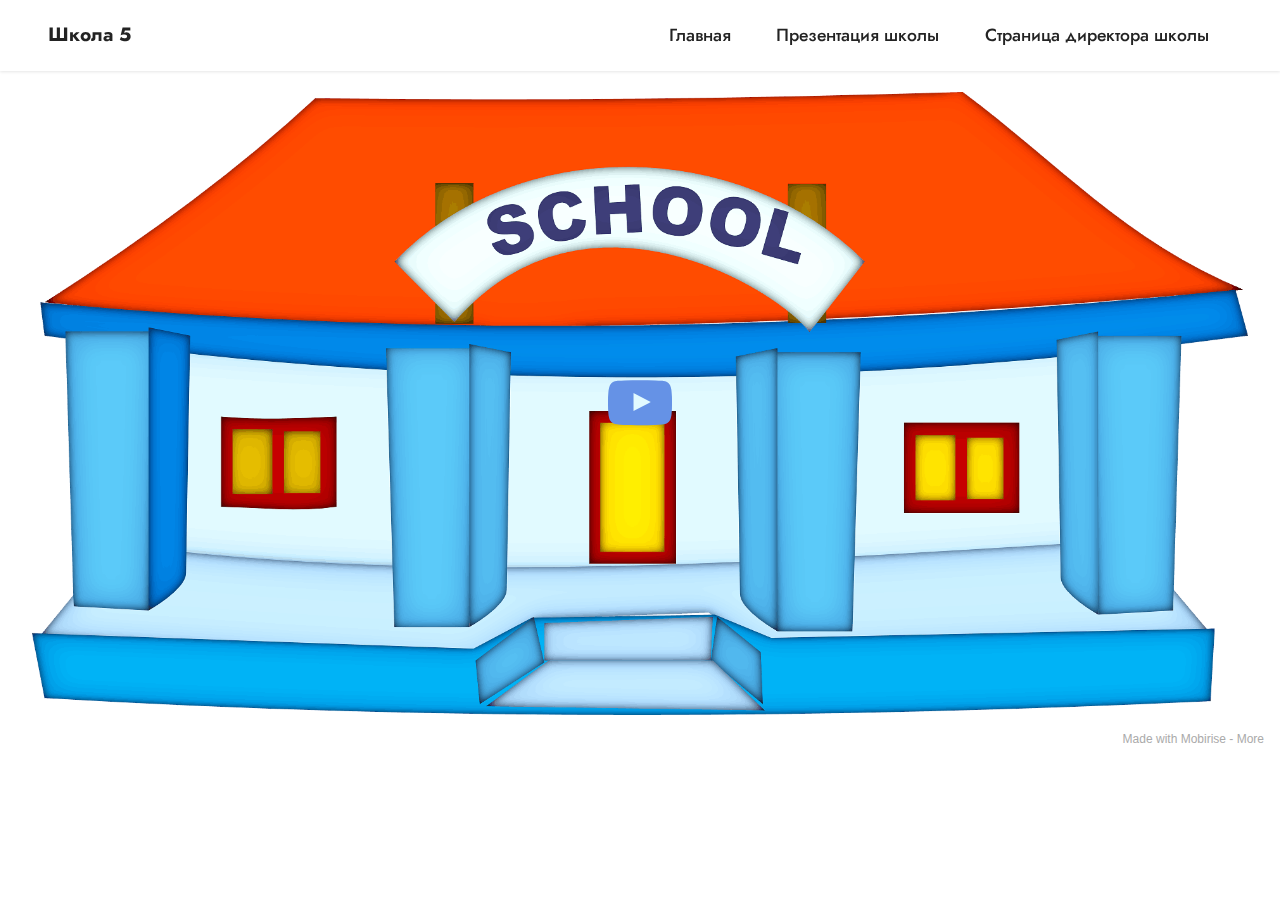
==== page1.html @ 54dda5f4 "Add files via upload" ====
<!DOCTYPE html>
<html  >
<head>
  <!-- Site made with Mobirise Website Builder v5.3.10, https://mobirise.com -->
  <meta charset="UTF-8">
  <meta http-equiv="X-UA-Compatible" content="IE=edge">
  <meta name="generator" content="Mobirise v5.3.10, mobirise.com">
  <meta name="viewport" content="width=device-width, initial-scale=1, minimum-scale=1">
  <link rel="shortcut icon" href="assets/images/logo.png" type="image/x-icon">
  <meta name="description" content="">
  
  
  <title>Презентация школы</title>
  <link rel="stylesheet" href="assets/web/assets/mobirise-icons2/mobirise2.css">
  <link rel="stylesheet" href="assets/tether/tether.min.css">
  <link rel="stylesheet" href="assets/bootstrap/css/bootstrap.min.css">
  <link rel="stylesheet" href="assets/bootstrap/css/bootstrap-grid.min.css">
  <link rel="stylesheet" href="assets/bootstrap/css/bootstrap-reboot.min.css">
  <link rel="stylesheet" href="assets/dropdown/css/style.css">
  <link rel="stylesheet" href="assets/socicon/css/styles.css">
  <link rel="stylesheet" href="assets/theme/css/style.css">
  <link rel="preload" href="https://fonts.googleapis.com/css?family=Jost:100,200,300,400,500,600,700,800,900,100i,200i,300i,400i,500i,600i,700i,800i,900i&display=swap" as="style" onload="this.onload=null;this.rel='stylesheet'">
  <noscript><link rel="stylesheet" href="https://fonts.googleapis.com/css?family=Jost:100,200,300,400,500,600,700,800,900,100i,200i,300i,400i,500i,600i,700i,800i,900i&display=swap"></noscript>
  <link rel="preload" as="style" href="assets/mobirise/css/mbr-additional.css"><link rel="stylesheet" href="assets/mobirise/css/mbr-additional.css" type="text/css">
  
  
  
  
</head>
<body>
  
  <section class="menu menu2 cid-sFhNFIQpeL" once="menu" id="menu2-a">
    
    <nav class="navbar navbar-dropdown navbar-fixed-top navbar-expand-lg">
        <div class="container-fluid">
            <div class="navbar-brand">
                
                <span class="navbar-caption-wrap"><a class="navbar-caption text-black display-7" href="https://mobiri.se">Школа 5</a></span>
            </div>
            <button class="navbar-toggler" type="button" data-toggle="collapse" data-target="#navbarSupportedContent" aria-controls="navbarNavAltMarkup" aria-expanded="false" aria-label="Toggle navigation">
                <div class="hamburger">
                    <span></span>
                    <span></span>
                    <span></span>
                    <span></span>
                </div>
            </button>
            <div class="collapse navbar-collapse" id="navbarSupportedContent">
                <ul class="navbar-nav nav-dropdown nav-right" data-app-modern-menu="true"><li class="nav-item"><a class="nav-link link text-black text-primary display-4" href="index.html">Главная</a></li>
                    <li class="nav-item"><a class="nav-link link text-black text-primary display-4" href="page1.html">
                            Презентация школы</a></li>
                    <li class="nav-item"><a class="nav-link link text-black text-primary display-4" href="page2.html">Страница директора школы</a>
                    </li></ul>
                
                
            </div>
        </div>
    </nav>
</section>

<section class="video1 cid-sFhYpxm2Xw" id="video1-b">
    
    
    <div class="align-center container-fluid">
        <div class="mbr-section-head">
            
            
        </div>
        <div class="row justify-content-center mt-4">
            <div class="col-12 col-lg-12">
                <div class="box">
                    <div class="mbr-media show-modal align-center" data-modal=".modalWindow">
                        <img src="assets/images/mbr-1920x984.png" alt="Mobirise">
                        <div class="icon-wrap">
                            <a class="text-primary" href="#"><span class="mbr-iconfont socicon-youtube socicon"></span></a>
                        </div>
                    </div>
                </div>
            </div>
        </div>
    </div>
    <div>
        <div class="modalWindow" style="display: none;">
            <div class="modalWindow-container">
                <div class="modalWindow-video-container">
                    <div class="modalWindow-video">
                        <iframe width="100%" height="100%" frameborder="0" allowfullscreen="1" data-src="https://www.youtube.com/watch?v=5xvThaYvqS4"></iframe>
                    </div>
                    <a class="close" role="button" data-dismiss="modal">
                        <span aria-hidden="true" class="mbr-iconfont mobi-mbri-close mobi-mbri closeModal"></span>
                        <span class="sr-only">Close</span>
                    </a>
                </div>
            </div>
        </div>
    </div>
</section><section style="background-color: #fff; font-family: -apple-system, BlinkMacSystemFont, 'Segoe UI', 'Roboto', 'Helvetica Neue', Arial, sans-serif; color:#aaa; font-size:12px; padding: 0; align-items: center; display: flex;"><a href="https://mobirise.site/x" style="flex: 1 1; height: 3rem; padding-left: 1rem;"></a><p style="flex: 0 0 auto; margin:0; padding-right:1rem;">Made with Mobirise - <a href="https://mobirise.site/l" style="color:#aaa;">More</a></p></section><script src="assets/web/assets/jquery/jquery.min.js"></script>  <script src="assets/popper/popper.min.js"></script>  <script src="assets/tether/tether.min.js"></script>  <script src="assets/bootstrap/js/bootstrap.min.js"></script>  <script src="assets/smoothscroll/smooth-scroll.js"></script>  <script src="assets/dropdown/js/nav-dropdown.js"></script>  <script src="assets/dropdown/js/navbar-dropdown.js"></script>  <script src="assets/touchswipe/jquery.touch-swipe.min.js"></script>  <script src="assets/playervimeo/vimeo_player.js"></script>  <script src="assets/theme/js/script.js"></script>  
  
  
</body>
</html>
---- assets/web/assets/mobirise-icons2/mobirise2.css ----
@font-face {
  font-family: 'Moririse2';
  font-display: swap;
  src:  url('mobirise2.eot?f2bix4');
  src:  url('mobirise2.eot?f2bix4#iefix') format('embedded-opentype'),
    url('mobirise2.ttf?f2bix4') format('truetype'),
    url('mobirise2.woff?f2bix4') format('woff'),
    url('mobirise2.svg?f2bix4#mobirise2') format('svg');
  font-weight: normal;
  font-style: normal;
}

[class^="mobi-"], [class*=" mobi-"] {
  /* use !important to prevent issues with browser extensions that change fonts */
  font-family: 'Moririse2' !important;
  speak: none;
  font-style: normal;
  font-weight: normal;
  font-variant: normal;
  text-transform: none;
  line-height: 1;

  /* Better Font Rendering =========== */
  -webkit-font-smoothing: antialiased;
  -moz-osx-font-smoothing: grayscale;
}

.mobi-mbri-add-submenu:before {
  content: "\e900";
}
.mobi-mbri-alert:before {
  content: "\e901";
}
.mobi-mbri-align-center:before {
  content: "\e902";
}
.mobi-mbri-align-justify:before {
  content: "\e903";
}
.mobi-mbri-align-left:before {
  content: "\e904";
}
.mobi-mbri-align-right:before {
  content: "\e905";
}
.mobi-mbri-android:before {
  content: "\e906";
}
.mobi-mbri-apple:before {
  content: "\e907";
}
.mobi-mbri-arrow-down:before {
  content: "\e908";
}
.mobi-mbri-arrow-next:before {
  content: "\e909";
}
.mobi-mbri-arrow-prev:before {
  content: "\e90a";
}
.mobi-mbri-arrow-up:before {
  content: "\e90b";
}
.mobi-mbri-bold:before {
  content: "\e90c";
}
.mobi-mbri-bookmark:before {
  content: "\e90d";
}
.mobi-mbri-bootstrap:before {
  content: "\e90e";
}
.mobi-mbri-briefcase:before {
  content: "\e90f";
}
.mobi-mbri-browse:before {
  content: "\e910";
}
.mobi-mbri-bulleted-list:before {
  content: "\e911";
}
.mobi-mbri-calendar:before {
  content: "\e912";
}
.mobi-mbri-camera:before {
  content: "\e913";
}
.mobi-mbri-cart-add:before {
  content: "\e914";
}
.mobi-mbri-cart-full:before {
  content: "\e915";
}
.mobi-mbri-cash:before {
  content: "\e916";
}
.mobi-mbri-change-style:before {
  content: "\e917";
}
.mobi-mbri-chat:before {
  content: "\e918";
}
.mobi-mbri-clock:before {
  content: "\e919";
}
.mobi-mbri-close:before {
  content: "\e91a";
}
.mobi-mbri-cloud:before {
  content: "\e91b";
}
.mobi-mbri-code:before {
  content: "\e91c";
}
.mobi-mbri-contact-form:before {
  content: "\e91d";
}
.mobi-mbri-credit-card:before {
  content: "\e91e";
}
.mobi-mbri-cursor-click:before {
  content: "\e91f";
}
.mobi-mbri-cust-feedback:before {
  content: "\e920";
}
.mobi-mbri-database:before {
  content: "\e921";
}
.mobi-mbri-delivery:before {
  content: "\e922";
}
.mobi-mbri-desktop:before {
  content: "\e923";
}
.mobi-mbri-devices:before {
  content: "\e924";
}
.mobi-mbri-down:before {
  content: "\e925";
}
.mobi-mbri-download-2:before {
  content: "\e926";
}
.mobi-mbri-download:before {
  content: "\e927";
}
.mobi-mbri-drag-n-drop-2:before {
  content: "\e928";
}
.mobi-mbri-drag-n-drop:before {
  content: "\e929";
}
.mobi-mbri-edit-2:before {
  content: "\e92a";
}
.mobi-mbri-edit:before {
  content: "\e92b";
}
.mobi-mbri-error:before {
  content: "\e92c";
}
.mobi-mbri-extension:before {
  content: "\e92d";
}
.mobi-mbri-features:before {
  content: "\e92e";
}
.mobi-mbri-file:before {
  content: "\e92f";
}
.mobi-mbri-flag:before {
  content: "\e930";
}
.mobi-mbri-folder:before {
  content: "\e931";
}
.mobi-mbri-gift:before {
  content: "\e932";
}
.mobi-mbri-github:before {
  content: "\e933";
}
.mobi-mbri-globe-2:before {
  content: "\e934";
}
.mobi-mbri-globe:before {
  content: "\e935";
}
.mobi-mbri-growing-chart:before {
  content: "\e936";
}
.mobi-mbri-hearth:before {
  content: "\e937";
}
.mobi-mbri-help:before {
  content: "\e938";
}
.mobi-mbri-home:before {
  content: "\e939";
}
.mobi-mbri-hot-cup:before {
  content: "\e93a";
}
.mobi-mbri-idea:before {
  content: "\e93b";
}
.mobi-mbri-image-gallery:before {
  content: "\e93c";
}
.mobi-mbri-image-slider:before {
  content: "\e93d";
}
.mobi-mbri-info:before {
  content: "\e93e";
}
.mobi-mbri-italic:before {
  content: "\e93f";
}
.mobi-mbri-key:before {
  content: "\e940";
}
.mobi-mbri-laptop:before {
  content: "\e941";
}
.mobi-mbri-layers:before {
  content: "\e942";
}
.mobi-mbri-left-right:before {
  content: "\e943";
}
.mobi-mbri-left:before {
  content: "\e944";
}
.mobi-mbri-letter:before {
  content: "\e945";
}
.mobi-mbri-like:before {
  content: "\e946";
}
.mobi-mbri-link:before {
  content: "\e947";
}
.mobi-mbri-lock:before {
  content: "\e948";
}
.mobi-mbri-login:before {
  content: "\e949";
}
.mobi-mbri-logout:before {
  content: "\e94a";
}
.mobi-mbri-magic-stick:before {
  content: "\e94b";
}
.mobi-mbri-map-pin:before {
  content: "\e94c";
}
.mobi-mbri-menu:before {
  content: "\e94d";
}
.mobi-mbri-mobile-2:before {
  content: "\e94e";
}
.mobi-mbri-mobile-horizontal:before {
  content: "\e94f";
}
.mobi-mbri-mobile:before {
  content: "\e950";
}
.mobi-mbri-mobirise:before {
  content: "\e951";
}
.mobi-mbri-more-horizontal:before {
  content: "\e952";
}
.mobi-mbri-more-vertical:before {
  content: "\e953";
}
.mobi-mbri-music:before {
  content: "\e954";
}
.mobi-mbri-new-file:before {
  content: "\e955";
}
.mobi-mbri-numbered-list:before {
  content: "\e956";
}
.mobi-mbri-opened-folder:before {
  content: "\e957";
}
.mobi-mbri-pages:before {
  content: "\e958";
}
.mobi-mbri-paper-plane:before {
  content: "\e959";
}
.mobi-mbri-paperclip:before {
  content: "\e95a";
}
.mobi-mbri-phone:before {
  content: "\e95b";
}
.mobi-mbri-photo:before {
  content: "\e95c";
}
.mobi-mbri-photos:before {
  content: "\e95d";
}
.mobi-mbri-pin:before {
  content: "\e95e";
}
.mobi-mbri-play:before {
  content: "\e95f";
}
.mobi-mbri-plus:before {
  content: "\e960";
}
.mobi-mbri-preview:before {
  content: "\e961";
}
.mobi-mbri-print:before {
  content: "\e962";
}
.mobi-mbri-protect:before {
  content: "\e963";
}
.mobi-mbri-question:before {
  content: "\e964";
}
.mobi-mbri-quote-left:before {
  content: "\e965";
}
.mobi-mbri-quote-right:before {
  content: "\e966";
}
.mobi-mbri-redo:before {
  content: "\e967";
}
.mobi-mbri-refresh:before {
  content: "\e968";
}
.mobi-mbri-responsive-2:before {
  content: "\e969";
}
.mobi-mbri-responsive:before {
  content: "\e96a";
}
.mobi-mbri-right:before {
  content: "\e96b";
}
.mobi-mbri-rocket:before {
  content: "\e96c";
}
.mobi-mbri-sad-face:before {
  content: "\e96d";
}
.mobi-mbri-sale:before {
  content: "\e96e";
}
.mobi-mbri-save:before {
  content: "\e96f";
}
.mobi-mbri-search:before {
  content: "\e970";
}
.mobi-mbri-setting-2:before {
  content: "\e971";
}
.mobi-mbri-setting-3:before {
  content: "\e972";
}
.mobi-mbri-setting:before {
  content: "\e973";
}
.mobi-mbri-share:before {
  content: "\e974";
}
.mobi-mbri-shopping-bag:before {
  content: "\e975";
}
.mobi-mbri-shopping-basket:before {
  content: "\e976";
}
.mobi-mbri-shopping-cart:before {
  content: "\e977";
}
.mobi-mbri-sites:before {
  content: "\e978";
}
.mobi-mbri-smile-face:before {
  content: "\e979";
}
.mobi-mbri-speed:before {
  content: "\e97a";
}
.mobi-mbri-star:before {
  content: "\e97b";
}
.mobi-mbri-success:before {
  content: "\e97c";
}
.mobi-mbri-sun:before {
  content: "\e97d";
}
.mobi-mbri-sun2:before {
  content: "\e97e";
}
.mobi-mbri-tablet-vertical:before {
  content: "\e97f";
}
.mobi-mbri-tablet:before {
  content: "\e980";
}
.mobi-mbri-target:before {
  content: "\e981";
}
.mobi-mbri-timer:before {
  content: "\e982";
}
.mobi-mbri-to-ftp:before {
  content: "\e983";
}
.mobi-mbri-to-local-drive:before {
  content: "\e984";
}
.mobi-mbri-touch-swipe:before {
  content: "\e985";
}
.mobi-mbri-touch:before {
  content: "\e986";
}
.mobi-mbri-trash:before {
  content: "\e987";
}
.mobi-mbri-underline:before {
  content: "\e988";
}
.mobi-mbri-undo:before {
  content: "\e989";
}
.mobi-mbri-unlink:before {
  content: "\e98a";
}
.mobi-mbri-unlock:before {
  content: "\e98b";
}
.mobi-mbri-up-down:before {
  content: "\e98c";
}
.mobi-mbri-up:before {
  content: "\e98d";
}
.mobi-mbri-update:before {
  content: "\e98e";
}
.mobi-mbri-upload-2:before {
  content: "\e98f";
}
.mobi-mbri-upload:before {
  content: "\e990";
}
.mobi-mbri-user-2:before {
  content: "\e991";
}
.mobi-mbri-user:before {
  content: "\e992";
}
.mobi-mbri-users:before {
  content: "\e993";
}
.mobi-mbri-video-play:before {
  content: "\e994";
}
.mobi-mbri-video:before {
  content: "\e995";
}
.mobi-mbri-watch:before {
  content: "\e996";
}
.mobi-mbri-website-theme-2:before {
  content: "\e997";
}
.mobi-mbri-website-theme:before {
  content: "\e998";
}
.mobi-mbri-wifi:before {
  content: "\e999";
}
.mobi-mbri-windows:before {
  content: "\e99a";
}
.mobi-mbri-zoom-in:before {
  content: "\e99b";
}
.mobi-mbri-zoom-out:before {
  content: "\e99c";
}
---- assets/dropdown/css/style.css ----
.navbar-dropdown {
  left: 0;
  padding: 0;
  position: absolute;
  right: 0;
  top: 0;
  transition: all 0.45s ease;
  z-index: 1030;
  background: #282828; }
  .navbar-dropdown .navbar-logo {
    margin-right: 0.8rem;
    transition: margin 0.3s ease-in-out;
    vertical-align: middle; }
    .navbar-dropdown .navbar-logo img {
      height: 3.125rem;
      transition: all 0.3s ease-in-out; }
    .navbar-dropdown .navbar-logo.mbr-iconfont {
      font-size: 3.125rem;
      line-height: 3.125rem; }
  .navbar-dropdown .navbar-caption {
    font-weight: 700;
    white-space: normal;
    vertical-align: -4px;
    line-height: 3.125rem !important; }
    .navbar-dropdown .navbar-caption, .navbar-dropdown .navbar-caption:hover {
      color: inherit;
      text-decoration: none; }
  .navbar-dropdown .mbr-iconfont + .navbar-caption {
    vertical-align: -1px; }
  .navbar-dropdown.navbar-fixed-top {
    position: fixed; }
  .navbar-dropdown .navbar-brand span {
    vertical-align: -4px; }
  .navbar-dropdown.bg-color.transparent {
    background: none; }
  .navbar-dropdown.navbar-short .navbar-brand {
    padding: 0.625rem 0; }
    .navbar-dropdown.navbar-short .navbar-brand span {
      vertical-align: -1px; }
  .navbar-dropdown.navbar-short .navbar-caption {
    line-height: 2.375rem !important;
    vertical-align: -2px; }
  .navbar-dropdown.navbar-short .navbar-logo {
    margin-right: 0.5rem; }
    .navbar-dropdown.navbar-short .navbar-logo img {
      height: 2.375rem; }
    .navbar-dropdown.navbar-short .navbar-logo.mbr-iconfont {
      font-size: 2.375rem;
      line-height: 2.375rem; }
  .navbar-dropdown.navbar-short .mbr-table-cell {
    height: 3.625rem; }
  .navbar-dropdown .navbar-close {
    left: 0.6875rem;
    position: fixed;
    top: 0.75rem;
    z-index: 1000; }
  .navbar-dropdown .hamburger-icon {
    content: "";
    display: inline-block;
    vertical-align: middle;
    width: 16px;
    -webkit-box-shadow: 0 -6px 0 1px #282828,0 0 0 1px #282828,0 6px 0 1px #282828;
    -moz-box-shadow: 0 -6px 0 1px #282828,0 0 0 1px #282828,0 6px 0 1px #282828;
    box-shadow: 0 -6px 0 1px #282828,0 0 0 1px #282828,0 6px 0 1px #282828; }

.dropdown-menu .dropdown-toggle[data-toggle="dropdown-submenu"]::after {
  border-bottom: 0.35em solid transparent;
  border-left: 0.35em solid;
  border-right: 0;
  border-top: 0.35em solid transparent;
  margin-left: 0.3rem; }

.dropdown-menu .dropdown-item:focus {
  outline: 0; }

.nav-dropdown {
  font-size: 0.75rem;
  font-weight: 500;
  height: auto !important; }
  .nav-dropdown .nav-btn {
    padding-left: 1rem; }
  .nav-dropdown .link {
    margin: .667em 1.667em;
    font-weight: 500;
    padding: 0;
    transition: color .2s ease-in-out; }
    .nav-dropdown .link.dropdown-toggle {
      margin-right: 2.583em; }
      .nav-dropdown .link.dropdown-toggle::after {
        margin-left: .25rem;
        border-top: 0.35em solid;
        border-right: 0.35em solid transparent;
        border-left: 0.35em solid transparent;
        border-bottom: 0; }
      .nav-dropdown .link.dropdown-toggle[aria-expanded="true"] {
        margin: 0;
        padding: 0.667em 3.263em  0.667em 1.667em; }
  .nav-dropdown .link::after,
  .nav-dropdown .dropdown-item::after {
    color: inherit; }
  .nav-dropdown .btn {
    font-size: 0.75rem;
    font-weight: 700;
    letter-spacing: 0;
    margin-bottom: 0;
    padding-left: 1.25rem;
    padding-right: 1.25rem; }
  .nav-dropdown .dropdown-menu {
    border-radius: 0;
    border: 0;
    left: 0;
    margin: 0;
    padding-bottom: 1.25rem;
    padding-top: 1.25rem;
    position: relative; }
  .nav-dropdown .dropdown-submenu {
    margin-left: 0.125rem;
    top: 0; }
  .nav-dropdown .dropdown-item {
    font-weight: 500;
    line-height: 2;
    padding: 0.3846em 4.615em 0.3846em 1.5385em;
    position: relative;
    transition: color .2s ease-in-out, background-color .2s ease-in-out; }
    .nav-dropdown .dropdown-item::after {
      margin-top: -0.3077em;
      position: absolute;
      right: 1.1538em;
      top: 50%; }
    .nav-dropdown .dropdown-item:focus, .nav-dropdown .dropdown-item:hover {
      background: none; }

@media (max-width: 767px) {
  .nav-dropdown.navbar-toggleable-sm {
    bottom: 0;
    display: none;
    left: 0;
    overflow-x: hidden;
    position: fixed;
    top: 0;
    transform: translateX(-100%);
    -ms-transform: translateX(-100%);
    -webkit-transform: translateX(-100%);
    width: 18.75rem;
    z-index: 999; } }
.nav-dropdown.navbar-toggleable-xl {
  bottom: 0;
  display: none;
  left: 0;
  overflow-x: hidden;
  position: fixed;
  top: 0;
  transform: translateX(-100%);
  -ms-transform: translateX(-100%);
  -webkit-transform: translateX(-100%);
  width: 18.75rem;
  z-index: 999; }

.nav-dropdown-sm {
  display: block !important;
  overflow-x: hidden;
  overflow: auto;
  padding-top: 3.875rem; }
  .nav-dropdown-sm::after {
    content: "";
    display: block;
    height: 3rem;
    width: 100%; }
  .nav-dropdown-sm.collapse.in ~ .navbar-close {
    display: block !important; }
  .nav-dropdown-sm.collapsing, .nav-dropdown-sm.collapse.in {
    transform: translateX(0);
    -ms-transform: translateX(0);
    -webkit-transform: translateX(0);
    transition: all 0.25s ease-out;
    -webkit-transition: all 0.25s ease-out;
    background: #282828; }
  .nav-dropdown-sm.collapsing[aria-expanded="false"] {
    transform: translateX(-100%);
    -ms-transform: translateX(-100%);
    -webkit-transform: translateX(-100%); }
  .nav-dropdown-sm .nav-item {
    display: block;
    margin-left: 0 !important;
    padding-left: 0; }
  .nav-dropdown-sm .link,
  .nav-dropdown-sm .dropdown-item {
    border-top: 1px dotted rgba(255, 255, 255, 0.1);
    font-size: 0.8125rem;
    line-height: 1.6;
    margin: 0 !important;
    padding: 0.875rem 2.4rem 0.875rem 1.5625rem !important;
    position: relative;
    white-space: normal; }
    .nav-dropdown-sm .link:focus, .nav-dropdown-sm .link:hover,
    .nav-dropdown-sm .dropdown-item:focus,
    .nav-dropdown-sm .dropdown-item:hover {
      background: rgba(0, 0, 0, 0.2) !important;
      color: #c0a375; }
  .nav-dropdown-sm .nav-btn {
    position: relative;
    padding: 1.5625rem 1.5625rem 0 1.5625rem; }
    .nav-dropdown-sm .nav-btn::before {
      border-top: 1px dotted rgba(255, 255, 255, 0.1);
      content: "";
      left: 0;
      position: absolute;
      top: 0;
      width: 100%; }
    .nav-dropdown-sm .nav-btn + .nav-btn {
      padding-top: 0.625rem; }
      .nav-dropdown-sm .nav-btn + .nav-btn::before {
        display: none; }
  .nav-dropdown-sm .btn {
    padding: 0.625rem 0; }
  .nav-dropdown-sm .dropdown-toggle[data-toggle="dropdown-submenu"]::after {
    margin-left: .25rem;
    border-top: 0.35em solid;
    border-right: 0.35em solid transparent;
    border-left: 0.35em solid transparent;
    border-bottom: 0; }
  .nav-dropdown-sm .dropdown-toggle[data-toggle="dropdown-submenu"][aria-expanded="true"]::after {
    border-top: 0;
    border-right: 0.35em solid transparent;
    border-left: 0.35em solid transparent;
    border-bottom: 0.35em solid; }
  .nav-dropdown-sm .dropdown-menu {
    margin: 0;
    padding: 0;
    position: relative;
    top: 0;
    left: 0;
    width: 100%;
    border: 0;
    float: none;
    border-radius: 0;
    background: none; }
  .nav-dropdown-sm .dropdown-submenu {
    left: 100%;
    margin-left: 0.125rem;
    margin-top: -1.25rem;
    top: 0; }

.navbar-toggleable-sm .nav-dropdown .dropdown-menu {
  position: absolute; }

.navbar-toggleable-sm .nav-dropdown .dropdown-submenu {
  left: 100%;
  margin-left: 0.125rem;
  margin-top: -1.25rem;
  top: 0; }

.navbar-toggleable-sm.opened .nav-dropdown .dropdown-menu {
  position: relative; }

.navbar-toggleable-sm.opened .nav-dropdown .dropdown-submenu {
  left: 0;
  margin-left: 00rem;
  margin-top: 0rem;
  top: 0; }

.is-builder .nav-dropdown.collapsing {
  transition: none !important; }

/*# sourceMappingURL=style.css.map */
---- assets/socicon/css/styles.css ----
@charset "UTF-8";

@font-face {
  font-family: 'Socicon';
  src:  url('../fonts/socicon.eot');
  src:  url('../fonts/socicon.eot?#iefix') format('embedded-opentype'),
    url('../fonts/socicon.woff2') format('woff2'),
    url('../fonts/socicon.ttf') format('truetype'),
    url('../fonts/socicon.woff') format('woff'),
    url('../fonts/socicon.svg#socicon') format('svg');
  font-weight: normal;
  font-style: normal;
  font-display: swap;
}

[data-icon]:before {
  font-family: "socicon" !important;
  content: attr(data-icon);
  font-style: normal !important;
  font-weight: normal !important;
  font-variant: normal !important;
  text-transform: none !important;
  speak: none;
  line-height: 1;
  -webkit-font-smoothing: antialiased;
  -moz-osx-font-smoothing: grayscale;
}

[class^="socicon-"], [class*=" socicon-"] {
  /* use !important to prevent issues with browser extensions that change fonts */
  font-family: 'Socicon' !important;
  speak: none;
  font-style: normal;
  font-weight: normal;
  font-variant: normal;
  text-transform: none;
  line-height: 1;

  /* Better Font Rendering =========== */
  -webkit-font-smoothing: antialiased;
  -moz-osx-font-smoothing: grayscale;
}

.socicon-eitaa:before {
  content: "\e97c";
}
.socicon-soroush:before {
  content: "\e97d";
}
.socicon-bale:before {
  content: "\e97e";
}
.socicon-zazzle:before {
  content: "\e97b";
}
.socicon-society6:before {
  content: "\e97a";
}
.socicon-redbubble:before {
  content: "\e979";
}
.socicon-avvo:before {
  content: "\e978";
}
.socicon-stitcher:before {
  content: "\e977";
}
.socicon-googlehangouts:before {
  content: "\e974";
}
.socicon-dlive:before {
  content: "\e975";
}
.socicon-vsco:before {
  content: "\e976";
}
.socicon-flipboard:before {
  content: "\e973";
}
.socicon-ubuntu:before {
  content: "\e958";
}
.socicon-artstation:before {
  content: "\e959";
}
.socicon-invision:before {
  content: "\e95a";
}
.socicon-torial:before {
  content: "\e95b";
}
.socicon-collectorz:before {
  content: "\e95c";
}
.socicon-seenthis:before {
  content: "\e95d";
}
.socicon-googleplaymusic:before {
  content: "\e95e";
}
.socicon-debian:before {
  content: "\e95f";
}
.socicon-filmfreeway:before {
  content: "\e960";
}
.socicon-gnome:before {
  content: "\e961";
}
.socicon-itchio:before {
  content: "\e962";
}
.socicon-jamendo:before {
  content: "\e963";
}
.socicon-mix:before {
  content: "\e964";
}
.socicon-sharepoint:before {
  content: "\e965";
}
.socicon-tinder:before {
  content: "\e966";
}
.socicon-windguru:before {
  content: "\e967";
}
.socicon-cdbaby:before {
  content: "\e968";
}
.socicon-elementaryos:before {
  content: "\e969";
}
.socicon-stage32:before {
  content: "\e96a";
}
.socicon-tiktok:before {
  content: "\e96b";
}
.socicon-gitter:before {
  content: "\e96c";
}
.socicon-letterboxd:before {
  content: "\e96d";
}
.socicon-threema:before {
  content: "\e96e";
}
.socicon-splice:before {
  content: "\e96f";
}
.socicon-metapop:before {
  content: "\e970";
}
.socicon-naver:before {
  content: "\e971";
}
.socicon-remote:before {
  content: "\e972";
}
.socicon-internet:before {
  content: "\e957";
}
.socicon-moddb:before {
  content: "\e94b";
}
.socicon-indiedb:before {
  content: "\e94c";
}
.socicon-traxsource:before {
  content: "\e94d";
}
.socicon-gamefor:before {
  content: "\e94e";
}
.socicon-pixiv:before {
  content: "\e94f";
}
.socicon-myanimelist:before {
  content: "\e950";
}
.socicon-blackberry:before {
  content: "\e951";
}
.socicon-wickr:before {
  content: "\e952";
}
.socicon-spip:before {
  content: "\e953";
}
.socicon-napster:before {
  content: "\e954";
}
.socicon-beatport:before {
  content: "\e955";
}
.socicon-hackerone:before {
  content: "\e956";
}
.socicon-hackernews:before {
  content: "\e946";
}
.socicon-smashwords:before {
  content: "\e947";
}
.socicon-kobo:before {
  content: "\e948";
}
.socicon-bookbub:before {
  content: "\e949";
}
.socicon-mailru:before {
  content: "\e94a";
}
.socicon-gitlab:before {
  content: "\e945";
}
.socicon-instructables:before {
  content: "\e944";
}
.socicon-portfolio:before {
  content: "\e943";
}
.socicon-codered:before {
  content: "\e940";
}
.socicon-origin:before {
  content: "\e941";
}
.socicon-nextdoor:before {
  content: "\e942";
}
.socicon-udemy:before {
  content: "\e93f";
}
.socicon-livemaster:before {
  content: "\e93e";
}
.socicon-crunchbase:before {
  content: "\e93b";
}
.socicon-homefy:before {
  content: "\e93c";
}
.socicon-calendly:before {
  content: "\e93d";
}
.socicon-realtor:before {
  content: "\e90f";
}
.socicon-tidal:before {
  content: "\e910";
}
.socicon-qobuz:before {
  content: "\e911";
}
.socicon-natgeo:before {
  content: "\e912";
}
.socicon-mastodon:before {
  content: "\e913";
}
.socicon-unsplash:before {
  content: "\e914";
}
.socicon-homeadvisor:before {
  content: "\e915";
}
.socicon-angieslist:before {
  content: "\e916";
}
.socicon-codepen:before {
  content: "\e917";
}
.socicon-slack:before {
  content: "\e918";
}
.socicon-openaigym:before {
  content: "\e919";
}
.socicon-logmein:before {
  content: "\e91a";
}
.socicon-fiverr:before {
  content: "\e91b";
}
.socicon-gotomeeting:before {
  content: "\e91c";
}
.socicon-aliexpress:before {
  content: "\e91d";
}
.socicon-guru:before {
  content: "\e91e";
}
.socicon-appstore:before {
  content: "\e91f";
}
.socicon-homes:before {
  content: "\e920";
}
.socicon-zoom:before {
  content: "\e921";
}
.socicon-alibaba:before {
  content: "\e922";
}
.socicon-craigslist:before {
  content: "\e923";
}
.socicon-wix:before {
  content: "\e924";
}
.socicon-redfin:before {
  content: "\e925";
}
.socicon-googlecalendar:before {
  content: "\e926";
}
.socicon-shopify:before {
  content: "\e927";
}
.socicon-freelancer:before {
  content: "\e928";
}
.socicon-seedrs:before {
  content: "\e929";
}
.socicon-bing:before {
  content: "\e92a";
}
.socicon-doodle:before {
  content: "\e92b";
}
.socicon-bonanza:before {
  content: "\e92c";
}
.socicon-squarespace:before {
  content: "\e92d";
}
.socicon-toptal:before {
  content: "\e92e";
}
.socicon-gust:before {
  content: "\e92f";
}
.socicon-ask:before {
  content: "\e930";
}
.socicon-trulia:before {
  content: "\e931";
}
.socicon-loomly:before {
  content: "\e932";
}
.socicon-ghost:before {
  content: "\e933";
}
.socicon-upwork:before {
  content: "\e934";
}
.socicon-fundable:before {
  content: "\e935";
}
.socicon-booking:before {
  content: "\e936";
}
.socicon-googlemaps:before {
  content: "\e937";
}
.socicon-zillow:before {
  content: "\e938";
}
.socicon-niconico:before {
  content: "\e939";
}
.socicon-toneden:before {
  content: "\e93a";
}
.socicon-augment:before {
  content: "\e908";
}
.socicon-bitbucket:before {
  content: "\e909";
}
.socicon-fyuse:before {
  content: "\e90a";
}
.socicon-yt-gaming:before {
  content: "\e90b";
}
.socicon-sketchfab:before {
  content: "\e90c";
}
.socicon-mobcrush:before {
  content: "\e90d";
}
.socicon-microsoft:before {
  content: "\e90e";
}
.socicon-pandora:before {
  content: "\e907";
}
.socicon-messenger:before {
  content: "\e906";
}
.socicon-gamewisp:before {
  content: "\e905";
}
.socicon-bloglovin:before {
  content: "\e904";
}
.socicon-tunein:before {
  content: "\e903";
}
.socicon-gamejolt:before {
  content: "\e901";
}
.socicon-trello:before {
  content: "\e902";
}
.socicon-spreadshirt:before {
  content: "\e900";
}
.socicon-500px:before {
  content: "\e000";
}
.socicon-8tracks:before {
  content: "\e001";
}
.socicon-airbnb:before {
  content: "\e002";
}
.socicon-alliance:before {
  content: "\e003";
}
.socicon-amazon:before {
  content: "\e004";
}
.socicon-amplement:before {
  content: "\e005";
}
.socicon-android:before {
  content: "\e006";
}
.socicon-angellist:before {
  content: "\e007";
}
.socicon-apple:before {
  content: "\e008";
}
.socicon-appnet:before {
  content: "\e009";
}
.socicon-baidu:before {
  content: "\e00a";
}
.socicon-bandcamp:before {
  content: "\e00b";
}
.socicon-battlenet:before {
  content: "\e00c";
}
.socicon-mixer:before {
  content: "\e00d";
}
.socicon-bebee:before {
  content: "\e00e";
}
.socicon-bebo:before {
  content: "\e00f";
}
.socicon-behance:before {
  content: "\e010";
}
.socicon-blizzard:before {
  content: "\e011";
}
.socicon-blogger:before {
  content: "\e012";
}
.socicon-buffer:before {
  content: "\e013";
}
.socicon-chrome:before {
  content: "\e014";
}
.socicon-coderwall:before {
  content: "\e015";
}
.socicon-curse:before {
  content: "\e016";
}
.socicon-dailymotion:before {
  content: "\e017";
}
.socicon-deezer:before {
  content: "\e018";
}
.socicon-delicious:before {
  content: "\e019";
}
.socicon-deviantart:before {
  content: "\e01a";
}
.socicon-diablo:before {
  content: "\e01b";
}
.socicon-digg:before {
  content: "\e01c";
}
.socicon-discord:before {
  content: "\e01d";
}
.socicon-disqus:before {
  content: "\e01e";
}
.socicon-douban:before {
  content: "\e01f";
}
.socicon-draugiem:before {
  content: "\e020";
}
.socicon-dribbble:before {
  content: "\e021";
}
.socicon-drupal:before {
  content: "\e022";
}
.socicon-ebay:before {
  content: "\e023";
}
.socicon-ello:before {
  content: "\e024";
}
.socicon-endomodo:before {
  content: "\e025";
}
.socicon-envato:before {
  content: "\e026";
}
.socicon-etsy:before {
  content: "\e027";
}
.socicon-facebook:before {
  content: "\e028";
}
.socicon-feedburner:before {
  content: "\e029";
}
.socicon-filmweb:before {
  content: "\e02a";
}
.socicon-firefox:before {
  content: "\e02b";
}
.socicon-flattr:before {
  content: "\e02c";
}
.socicon-flickr:before {
  content: "\e02d";
}
.socicon-formulr:before {
  content: "\e02e";
}
.socicon-forrst:before {
  content: "\e02f";
}
.socicon-foursquare:before {
  content: "\e030";
}
.socicon-friendfeed:before {
  content: "\e031";
}
.socicon-github:before {
  content: "\e032";
}
.socicon-goodreads:before {
  content: "\e033";
}
.socicon-google:before {
  content: "\e034";
}
.socicon-googlescholar:before {
  content: "\e035";
}
.socicon-googlegroups:before {
  content: "\e036";
}
.socicon-googlephotos:before {
  content: "\e037";
}
.socicon-googleplus:before {
  content: "\e038";
}
.socicon-grooveshark:before {
  content: "\e039";
}
.socicon-hackerrank:before {
  content: "\e03a";
}
.socicon-hearthstone:before {
  content: "\e03b";
}
.socicon-hellocoton:before {
  content: "\e03c";
}
.socicon-heroes:before {
  content: "\e03d";
}
.socicon-smashcast:before {
  content: "\e03e";
}
.socicon-horde:before {
  content: "\e03f";
}
.socicon-houzz:before {
  content: "\e040";
}
.socicon-icq:before {
  content: "\e041";
}
.socicon-identica:before {
  content: "\e042";
}
.socicon-imdb:before {
  content: "\e043";
}
.socicon-instagram:before {
  content: "\e044";
}
.socicon-issuu:before {
  content: "\e045";
}
.socicon-istock:before {
  content: "\e046";
}
.socicon-itunes:before {
  content: "\e047";
}
.socicon-keybase:before {
  content: "\e048";
}
.socicon-lanyrd:before {
  content: "\e049";
}
.socicon-lastfm:before {
  content: "\e04a";
}
.socicon-line:before {
  content: "\e04b";
}
.socicon-linkedin:before {
  content: "\e04c";
}
.socicon-livejournal:before {
  content: "\e04d";
}
.socicon-lyft:before {
  content: "\e04e";
}
.socicon-macos:before {
  content: "\e04f";
}
.socicon-mail:before {
  content: "\e050";
}
.socicon-medium:before {
  content: "\e051";
}
.socicon-meetup:before {
  content: "\e052";
}
.socicon-mixcloud:before {
  content: "\e053";
}
.socicon-modelmayhem:before {
  content: "\e054";
}
.socicon-mumble:before {
  content: "\e055";
}
.socicon-myspace:before {
  content: "\e056";
}
.socicon-newsvine:before {
  content: "\e057";
}
.socicon-nintendo:before {
  content: "\e058";
}
.socicon-npm:before {
  content: "\e059";
}
.socicon-odnoklassniki:before {
  content: "\e05a";
}
.socicon-openid:before {
  content: "\e05b";
}
.socicon-opera:before {
  content: "\e05c";
}
.socicon-outlook:before {
  content: "\e05d";
}
.socicon-overwatch:before {
  content: "\e05e";
}
.socicon-patreon:before {
  content: "\e05f";
}
.socicon-paypal:before {
  content: "\e060";
}
.socicon-periscope:before {
  content: "\e061";
}
.socicon-persona:before {
  content: "\e062";
}
.socicon-pinterest:before {
  content: "\e063";
}
.socicon-play:before {
  content: "\e064";
}
.socicon-player:before {
  content: "\e065";
}
.socicon-playstation:before {
  content: "\e066";
}
.socicon-pocket:before {
  content: "\e067";
}
.socicon-qq:before {
  content: "\e068";
}
.socicon-quora:before {
  content: "\e069";
}
.socicon-raidcall:before {
  content: "\e06a";
}
.socicon-ravelry:before {
  content: "\e06b";
}
.socicon-reddit:before {
  content: "\e06c";
}
.socicon-renren:before {
  content: "\e06d";
}
.socicon-researchgate:before {
  content: "\e06e";
}
.socicon-residentadvisor:before {
  content: "\e06f";
}
.socicon-reverbnation:before {
  content: "\e070";
}
.socicon-rss:before {
  content: "\e071";
}
.socicon-sharethis:before {
  content: "\e072";
}
.socicon-skype:before {
  content: "\e073";
}
.socicon-slideshare:before {
  content: "\e074";
}
.socicon-smugmug:before {
  content: "\e075";
}
.socicon-snapchat:before {
  content: "\e076";
}
.socicon-songkick:before {
  content: "\e077";
}
.socicon-soundcloud:before {
  content: "\e078";
}
.socicon-spotify:before {
  content: "\e079";
}
.socicon-stackexchange:before {
  content: "\e07a";
}
.socicon-stackoverflow:before {
  content: "\e07b";
}
.socicon-starcraft:before {
  content: "\e07c";
}
.socicon-stayfriends:before {
  content: "\e07d";
}
.socicon-steam:before {
  content: "\e07e";
}
.socicon-storehouse:before {
  content: "\e07f";
}
.socicon-strava:before {
  content: "\e080";
}
.socicon-streamjar:before {
  content: "\e081";
}
.socicon-stumbleupon:before {
  content: "\e082";
}
.socicon-swarm:before {
  content: "\e083";
}
.socicon-teamspeak:before {
  content: "\e084";
}
.socicon-teamviewer:before {
  content: "\e085";
}
.socicon-technorati:before {
  content: "\e086";
}
.socicon-telegram:before {
  content: "\e087";
}
.socicon-tripadvisor:before {
  content: "\e088";
}
.socicon-tripit:before {
  content: "\e089";
}
.socicon-triplej:before {
  content: "\e08a";
}
.socicon-tumblr:before {
  content: "\e08b";
}
.socicon-twitch:before {
  content: "\e08c";
}
.socicon-twitter:before {
  content: "\e08d";
}
.socicon-uber:before {
  content: "\e08e";
}
.socicon-ventrilo:before {
  content: "\e08f";
}
.socicon-viadeo:before {
  content: "\e090";
}
.socicon-viber:before {
  content: "\e091";
}
.socicon-viewbug:before {
  content: "\e092";
}
.socicon-vimeo:before {
  content: "\e093";
}
.socicon-vine:before {
  content: "\e094";
}
.socicon-vkontakte:before {
  content: "\e095";
}
.socicon-warcraft:before {
  content: "\e096";
}
.socicon-wechat:before {
  content: "\e097";
}
.socicon-weibo:before {
  content: "\e098";
}
.socicon-whatsapp:before {
  content: "\e099";
}
.socicon-wikipedia:before {
  content: "\e09a";
}
.socicon-windows:before {
  content: "\e09b";
}
.socicon-wordpress:before {
  content: "\e09c";
}
.socicon-wykop:before {
  content: "\e09d";
}
.socicon-xbox:before {
  content: "\e09e";
}
.socicon-xing:before {
  content: "\e09f";
}
.socicon-yahoo:before {
  content: "\e0a0";
}
.socicon-yammer:before {
  content: "\e0a1";
}
.socicon-yandex:before {
  content: "\e0a2";
}
.socicon-yelp:before {
  content: "\e0a3";
}
.socicon-younow:before {
  content: "\e0a4";
}
.socicon-youtube:before {
  content: "\e0a5";
}
.socicon-zapier:before {
  content: "\e0a6";
}
.socicon-zerply:before {
  content: "\e0a7";
}
.socicon-zomato:before {
  content: "\e0a8";
}
.socicon-zynga:before {
  content: "\e0a9";
}
---- assets/theme/css/style.css ----
@charset "UTF-8";
section {
  background-color: #ffffff;
}

body {
  font-style: normal;
  line-height: 1.5;
  font-weight: 400;
  color: #232323;
  position: relative;
}

section,
.container,
.container-fluid {
  position: relative;
  word-wrap: break-word;
}

a.mbr-iconfont:hover {
  text-decoration: none;
}

.article .lead p,
.article .lead ul,
.article .lead ol,
.article .lead pre,
.article .lead blockquote {
  margin-bottom: 0;
}

a {
  font-style: normal;
  font-weight: 400;
  cursor: pointer;
}
a, a:hover {
  text-decoration: none;
}

.mbr-section-title {
  font-style: normal;
  line-height: 1.3;
}

.mbr-section-subtitle {
  line-height: 1.3;
}

.mbr-text {
  font-style: normal;
  line-height: 1.7;
}

h1,
h2,
h3,
h4,
h5,
h6,
.display-1,
.display-2,
.display-4,
.display-5,
.display-7,
span,
p,
a {
  line-height: 1;
  word-break: break-word;
  word-wrap: break-word;
  font-weight: 400;
}

b,
strong {
  font-weight: bold;
}

input:-webkit-autofill, input:-webkit-autofill:hover, input:-webkit-autofill:focus, input:-webkit-autofill:active {
  transition-delay: 9999s;
  -webkit-transition-property: background-color, color;
  transition-property: background-color, color;
}

textarea[type=hidden] {
  display: none;
}

section {
  background-position: 50% 50%;
  background-repeat: no-repeat;
  background-size: cover;
}
section .mbr-background-video,
section .mbr-background-video-preview {
  position: absolute;
  bottom: 0;
  left: 0;
  right: 0;
  top: 0;
}

.hidden {
  visibility: hidden;
}

.mbr-z-index20 {
  z-index: 20;
}

/*! Base colors */
.mbr-white {
  color: #ffffff;
}

.mbr-black {
  color: #111111;
}

.mbr-bg-white {
  background-color: #ffffff;
}

.mbr-bg-black {
  background-color: #000000;
}

/*! Text-aligns */
.align-left {
  text-align: left;
}

.align-center {
  text-align: center;
}

.align-right {
  text-align: right;
}

/*! Font-weight  */
.mbr-light {
  font-weight: 300;
}

.mbr-regular {
  font-weight: 400;
}

.mbr-semibold {
  font-weight: 500;
}

.mbr-bold {
  font-weight: 700;
}

/*! Media  */
.media-content {
  flex-basis: 100%;
}

.media-container-row {
  display: flex;
  flex-direction: row;
  flex-wrap: wrap;
  justify-content: center;
  align-content: center;
  align-items: start;
}
.media-container-row .media-size-item {
  width: 400px;
}

.media-container-column {
  display: flex;
  flex-direction: column;
  flex-wrap: wrap;
  justify-content: center;
  align-content: center;
  align-items: stretch;
}
.media-container-column > * {
  width: 100%;
}

@media (min-width: 992px) {
  .media-container-row {
    flex-wrap: nowrap;
  }
}
figure {
  margin-bottom: 0;
  overflow: hidden;
}

figure[mbr-media-size] {
  transition: width 0.1s;
}

img,
iframe {
  display: block;
  width: 100%;
}

.card {
  background-color: transparent;
  border: none;
}

.card-box {
  width: 100%;
}

.card-img {
  text-align: center;
  flex-shrink: 0;
  -webkit-flex-shrink: 0;
}

.media {
  max-width: 100%;
  margin: 0 auto;
}

.mbr-figure {
  align-self: center;
}

.media-container > div {
  max-width: 100%;
}

.mbr-figure img,
.card-img img {
  width: 100%;
}

@media (max-width: 991px) {
  .media-size-item {
    width: auto !important;
  }

  .media {
    width: auto;
  }

  .mbr-figure {
    width: 100% !important;
  }
}
/*! Buttons */
.mbr-section-btn {
  margin-left: -0.6rem;
  margin-right: -0.6rem;
  font-size: 0;
}

.btn {
  font-weight: 600;
  border-width: 1px;
  font-style: normal;
  margin: 0.6rem 0.6rem;
  white-space: normal;
  transition: all 0.2s ease-in-out;
  display: inline-flex;
  align-items: center;
  justify-content: center;
  word-break: break-word;
}

.btn-sm {
  font-weight: 600;
  letter-spacing: 0px;
  transition: all 0.3s ease-in-out;
}

.btn-md {
  font-weight: 600;
  letter-spacing: 0px;
  transition: all 0.3s ease-in-out;
}

.btn-lg {
  font-weight: 600;
  letter-spacing: 0px;
  transition: all 0.3s ease-in-out;
}

.btn-form {
  margin: 0;
}
.btn-form:hover {
  cursor: pointer;
}

nav .mbr-section-btn {
  margin-left: 0rem;
  margin-right: 0rem;
}

/*! Btn icon margin */
.btn .mbr-iconfont,
.btn.btn-sm .mbr-iconfont {
  order: 1;
  cursor: pointer;
  margin-left: 0.5rem;
  vertical-align: sub;
}

.btn.btn-md .mbr-iconfont,
.btn.btn-md .mbr-iconfont {
  margin-left: 0.8rem;
}

.mbr-regular {
  font-weight: 400;
}

.mbr-semibold {
  font-weight: 500;
}

.mbr-bold {
  font-weight: 700;
}

[type=submit] {
  -webkit-appearance: none;
}

/*! Full-screen */
.mbr-fullscreen .mbr-overlay {
  min-height: 100vh;
}

.mbr-fullscreen {
  display: flex;
  display: -moz-flex;
  display: -ms-flex;
  display: -o-flex;
  align-items: center;
  min-height: 100vh;
  padding-top: 3rem;
  padding-bottom: 3rem;
}

/*! Map */
.map {
  height: 25rem;
  position: relative;
}
.map iframe {
  width: 100%;
  height: 100%;
}

/*! Scroll to top arrow */
.mbr-arrow-up {
  bottom: 25px;
  right: 90px;
  position: fixed;
  text-align: right;
  z-index: 5000;
  color: #ffffff;
  font-size: 22px;
}

.mbr-arrow-up a {
  background: rgba(0, 0, 0, 0.2);
  border-radius: 50%;
  color: #fff;
  display: inline-block;
  height: 60px;
  width: 60px;
  border: 2px solid #fff;
  outline-style: none !important;
  position: relative;
  text-decoration: none;
  transition: all 0.3s ease-in-out;
  cursor: pointer;
  text-align: center;
}
.mbr-arrow-up a:hover {
  background-color: rgba(0, 0, 0, 0.4);
}
.mbr-arrow-up a i {
  line-height: 60px;
}

.mbr-arrow-up-icon {
  display: block;
  color: #fff;
}

.mbr-arrow-up-icon::before {
  content: "›";
  display: inline-block;
  font-family: serif;
  font-size: 22px;
  line-height: 1;
  font-style: normal;
  position: relative;
  top: 6px;
  left: -4px;
  transform: rotate(-90deg);
}

/*! Arrow Down */
.mbr-arrow {
  position: absolute;
  bottom: 45px;
  left: 50%;
  width: 60px;
  height: 60px;
  cursor: pointer;
  background-color: rgba(80, 80, 80, 0.5);
  border-radius: 50%;
  transform: translateX(-50%);
}
@media (max-width: 767px) {
  .mbr-arrow {
    display: none;
  }
}
.mbr-arrow > a {
  display: inline-block;
  text-decoration: none;
  outline-style: none;
  -webkit-animation: arrowdown 1.7s ease-in-out infinite;
          animation: arrowdown 1.7s ease-in-out infinite;
  color: #ffffff;
}
.mbr-arrow > a > i {
  position: absolute;
  top: -2px;
  left: 15px;
  font-size: 2rem;
}

#scrollToTop a i::before {
  content: "";
  position: absolute;
  display: block;
  border-bottom: 2.5px solid #fff;
  border-left: 2.5px solid #fff;
  width: 27.8%;
  height: 27.8%;
  left: 50%;
  top: 51%;
  transform: translateY(-30%) translateX(-50%) rotate(135deg);
}

@keyframes arrowdown {
  0% {
    transform: translateY(0px);
  }
  50% {
    transform: translateY(-5px);
  }
  100% {
    transform: translateY(0px);
  }
}
@-webkit-keyframes arrowdown {
  0% {
    transform: translateY(0px);
  }
  50% {
    transform: translateY(-5px);
  }
  100% {
    transform: translateY(0px);
  }
}
@media (max-width: 500px) {
  .mbr-arrow-up {
    left: 0;
    right: 0;
    text-align: center;
  }
}
/*Gradients animation*/
@keyframes gradient-animation {
  from {
    background-position: 0% 100%;
    -webkit-animation-timing-function: ease-in-out;
            animation-timing-function: ease-in-out;
  }
  to {
    background-position: 100% 0%;
    -webkit-animation-timing-function: ease-in-out;
            animation-timing-function: ease-in-out;
  }
}
@-webkit-keyframes gradient-animation {
  from {
    background-position: 0% 100%;
    -webkit-animation-timing-function: ease-in-out;
            animation-timing-function: ease-in-out;
  }
  to {
    background-position: 100% 0%;
    -webkit-animation-timing-function: ease-in-out;
            animation-timing-function: ease-in-out;
  }
}
.bg-gradient {
  background-size: 200% 200%;
  animation: gradient-animation 5s infinite alternate;
  -webkit-animation: gradient-animation 5s infinite alternate;
}

.menu .navbar-brand {
  display: -webkit-flex;
}
.menu .navbar-brand span {
  display: flex;
  display: -webkit-flex;
}
.menu .navbar-brand .navbar-caption-wrap {
  display: -webkit-flex;
}
.menu .navbar-brand .navbar-logo img {
  display: -webkit-flex;
  width: auto;
}
@media (min-width: 768px) and (max-width: 991px) {
  .menu .navbar-toggleable-sm .navbar-nav {
    display: -ms-flexbox;
  }
}
@media (max-width: 991px) {
  .menu .navbar-collapse {
    max-height: 93.5vh;
  }
  .menu .navbar-collapse.show {
    overflow: auto;
  }
}
@media (min-width: 992px) {
  .menu .navbar-nav.nav-dropdown {
    display: -webkit-flex;
  }
  .menu .navbar-toggleable-sm .navbar-collapse {
    display: -webkit-flex !important;
  }
  .menu .collapsed .navbar-collapse {
    max-height: 93.5vh;
  }
  .menu .collapsed .navbar-collapse.show {
    overflow: auto;
  }
}
@media (max-width: 767px) {
  .menu .navbar-collapse {
    max-height: 80vh;
  }
}

.nav-link .mbr-iconfont {
  margin-right: 0.5rem;
}

.navbar {
  display: -webkit-flex;
  -webkit-flex-wrap: wrap;
  -webkit-align-items: center;
  -webkit-justify-content: space-between;
}

.navbar-collapse {
  -webkit-flex-basis: 100%;
  -webkit-flex-grow: 1;
  -webkit-align-items: center;
}

.nav-dropdown .link {
  padding: 0.667em 1.667em !important;
  margin: 0 !important;
}

.nav {
  display: -webkit-flex;
  -webkit-flex-wrap: wrap;
}

.row {
  display: -webkit-flex;
  -webkit-flex-wrap: wrap;
}

.justify-content-center {
  -webkit-justify-content: center;
}

.form-inline {
  display: -webkit-flex;
}

.card-wrapper {
  -webkit-flex: 1;
}

.carousel-control {
  z-index: 10;
  display: -webkit-flex;
}

.carousel-controls {
  display: -webkit-flex;
}

.media {
  display: -webkit-flex;
}

.form-group:focus {
  outline: none;
}

.jq-selectbox__select {
  padding: 7px 0;
  position: relative;
}

.jq-selectbox__dropdown {
  overflow: hidden;
  border-radius: 10px;
  position: absolute;
  top: 100%;
  left: 0 !important;
  width: 100% !important;
}

.jq-selectbox__trigger-arrow {
  right: 0;
  transform: translateY(-50%);
}

.jq-selectbox li {
  padding: 1.07em 0.5em;
}

input[type=range] {
  padding-left: 0 !important;
  padding-right: 0 !important;
}

.modal-dialog,
.modal-content {
  height: 100%;
}

.modal-dialog .carousel-inner {
  height: calc(100vh - 1.75rem);
}
@media (max-width: 575px) {
  .modal-dialog .carousel-inner {
    height: calc(100vh - 1rem);
  }
}

.carousel-item {
  text-align: center;
}

.carousel-item img {
  margin: auto;
}

.navbar-toggler {
  align-self: flex-start;
  padding: 0.25rem 0.75rem;
  font-size: 1.25rem;
  line-height: 1;
  background: transparent;
  border: 1px solid transparent;
  border-radius: 0.25rem;
}

.navbar-toggler:focus,
.navbar-toggler:hover {
  text-decoration: none;
}

.navbar-toggler-icon {
  display: inline-block;
  width: 1.5em;
  height: 1.5em;
  vertical-align: middle;
  content: "";
  background: no-repeat center center;
  background-size: 100% 100%;
}

.navbar-toggler-left {
  position: absolute;
  left: 1rem;
}

.navbar-toggler-right {
  position: absolute;
  right: 1rem;
}

.card-img {
  width: auto;
}

.menu .navbar.collapsed:not(.beta-menu) {
  flex-direction: column;
}

.carousel-item.active,
.carousel-item-next,
.carousel-item-prev {
  display: flex;
}

.note-air-layout .dropup .dropdown-menu,
.note-air-layout .navbar-fixed-bottom .dropdown .dropdown-menu {
  bottom: initial !important;
}

html,
body {
  height: auto;
  min-height: 100vh;
}

.dropup .dropdown-toggle::after {
  display: none;
}

.form-asterisk {
  font-family: initial;
  position: absolute;
  top: -2px;
  font-weight: normal;
}

.form-control-label {
  position: relative;
  cursor: pointer;
  margin-bottom: 0.357em;
  padding: 0;
}

.alert {
  color: #ffffff;
  border-radius: 0;
  border: 0;
  font-size: 1.1rem;
  line-height: 1.5;
  margin-bottom: 1.875rem;
  padding: 1.25rem;
  position: relative;
  text-align: center;
}
.alert.alert-form::after {
  background-color: inherit;
  bottom: -7px;
  content: "";
  display: block;
  height: 14px;
  left: 50%;
  margin-left: -7px;
  position: absolute;
  transform: rotate(45deg);
  width: 14px;
}

.form-control {
  background-color: #ffffff;
  background-clip: border-box;
  color: #232323;
  line-height: 1rem !important;
  height: auto;
  padding: 0.6rem 1.2rem;
  transition: border-color 0.25s ease 0s;
  border: 1px solid transparent !important;
  border-radius: 4px;
  box-shadow: rgba(0, 0, 0, 0.07) 0px 1px 1px 0px, rgba(0, 0, 0, 0.07) 0px 1px 3px 0px, rgba(0, 0, 0, 0.03) 0px 0px 0px 1px;
}
.form-active .form-control:invalid {
  border-color: red;
}

form .row {
  margin-left: -0.6rem;
  margin-right: -0.6rem;
}
form .row [class*=col] {
  padding-left: 0.6rem;
  padding-right: 0.6rem;
}

form .mbr-section-btn {
  margin: 0;
  padding-left: 0.6rem;
  padding-right: 0.6rem;
}

form .btn {
  display: flex;
  padding: 0.6rem 1.2rem;
  margin: 0;
}

form .form-check-input {
  margin-top: 0.5;
}

textarea.form-control {
  line-height: 1.5rem !important;
}

.form-group {
  margin-bottom: 1.2rem;
}

.form-control,
form .btn {
  min-height: 48px;
}

.gdpr-block label span.textGDPR input[name=gdpr] {
  top: 7px;
}

.form-control:focus {
  box-shadow: none;
}

:focus {
  outline: none;
}

.mbr-overlay {
  background-color: #000;
  bottom: 0;
  left: 0;
  opacity: 0.5;
  position: absolute;
  right: 0;
  top: 0;
  z-index: 0;
  pointer-events: none;
}

blockquote {
  font-style: italic;
  padding: 3rem;
  font-size: 1.09rem;
  position: relative;
  border-left: 3px solid;
}

ul,
ol,
pre,
blockquote {
  margin-bottom: 2.3125rem;
}

.mt-4 {
  margin-top: 2rem !important;
}

.mb-4 {
  margin-bottom: 2rem !important;
}

@media (min-width: 992px) {
  .container {
    padding-left: 16px;
    padding-right: 16px;
  }

  .row {
    margin-left: -16px;
    margin-right: -16px;
  }
  .row > [class*=col] {
    padding-left: 16px;
    padding-right: 16px;
  }
}
@media (min-width: 768px) {
  .container-fluid {
    padding-left: 32px;
    padding-right: 32px;
  }
}
@media (min-width: 768px) and (max-width: 991px) {
  .mbr-container {
    padding-left: 32px;
    padding-right: 32px;
  }
}
@media (max-width: 767px) {
  .mbr-container {
    padding-left: 16px;
    padding-right: 16px;
  }
}
.card-wrapper,
.item-wrapper {
  overflow: hidden;
}

.app-video-wrapper > img {
  opacity: 1;
}.engine {
	position: absolute;
	text-indent: -2400px;
	text-align: center;
	padding: 0;
	top: 0;
	left: -2400px;
}
---- assets/mobirise/css/mbr-additional.css ----
body {
  font-family: Jost;
}
.display-1 {
  font-family: 'Jost', sans-serif;
  font-size: 4.6rem;
  line-height: 1.1;
}
.display-1 > .mbr-iconfont {
  font-size: 5.75rem;
}
.display-2 {
  font-family: 'Jost', sans-serif;
  font-size: 3rem;
  line-height: 1.1;
}
.display-2 > .mbr-iconfont {
  font-size: 3.75rem;
}
.display-4 {
  font-family: 'Jost', sans-serif;
  font-size: 1.1rem;
  line-height: 1.5;
}
.display-4 > .mbr-iconfont {
  font-size: 1.375rem;
}
.display-5 {
  font-family: 'Jost', sans-serif;
  font-size: 2rem;
  line-height: 1.5;
}
.display-5 > .mbr-iconfont {
  font-size: 2.5rem;
}
.display-7 {
  font-family: 'Jost', sans-serif;
  font-size: 1.2rem;
  line-height: 1.5;
}
.display-7 > .mbr-iconfont {
  font-size: 1.5rem;
}
/* ---- Fluid typography for mobile devices ---- */
/* 1.4 - font scale ratio ( bootstrap == 1.42857 ) */
/* 100vw - current viewport width */
/* (48 - 20)  48 == 48rem == 768px, 20 == 20rem == 320px(minimal supported viewport) */
/* 0.65 - min scale variable, may vary */
@media (max-width: 992px) {
  .display-1 {
    font-size: 3.68rem;
  }
}
@media (max-width: 768px) {
  .display-1 {
    font-size: 3.22rem;
    font-size: calc( 2.26rem + (4.6 - 2.26) * ((100vw - 20rem) / (48 - 20)));
    line-height: calc( 1.1 * (2.26rem + (4.6 - 2.26) * ((100vw - 20rem) / (48 - 20))));
  }
  .display-2 {
    font-size: 2.4rem;
    font-size: calc( 1.7rem + (3 - 1.7) * ((100vw - 20rem) / (48 - 20)));
    line-height: calc( 1.3 * (1.7rem + (3 - 1.7) * ((100vw - 20rem) / (48 - 20))));
  }
  .display-4 {
    font-size: 0.88rem;
    font-size: calc( 1.0350000000000001rem + (1.1 - 1.0350000000000001) * ((100vw - 20rem) / (48 - 20)));
    line-height: calc( 1.4 * (1.0350000000000001rem + (1.1 - 1.0350000000000001) * ((100vw - 20rem) / (48 - 20))));
  }
  .display-5 {
    font-size: 1.6rem;
    font-size: calc( 1.35rem + (2 - 1.35) * ((100vw - 20rem) / (48 - 20)));
    line-height: calc( 1.4 * (1.35rem + (2 - 1.35) * ((100vw - 20rem) / (48 - 20))));
  }
  .display-7 {
    font-size: 0.96rem;
    font-size: calc( 1.07rem + (1.2 - 1.07) * ((100vw - 20rem) / (48 - 20)));
    line-height: calc( 1.4 * (1.07rem + (1.2 - 1.07) * ((100vw - 20rem) / (48 - 20))));
  }
}
/* Buttons */
.btn {
  padding: 0.6rem 1.2rem;
  border-radius: 4px;
}
.btn-sm {
  padding: 0.6rem 1.2rem;
  border-radius: 4px;
}
.btn-md {
  padding: 0.6rem 1.2rem;
  border-radius: 4px;
}
.btn-lg {
  padding: 1rem 2.6rem;
  border-radius: 4px;
}
.bg-primary {
  background-color: #6592e6 !important;
}
.bg-success {
  background-color: #40b0bf !important;
}
.bg-info {
  background-color: #47b5ed !important;
}
.bg-warning {
  background-color: #ffe161 !important;
}
.bg-danger {
  background-color: #ff9966 !important;
}
.btn-primary,
.btn-primary:active {
  background-color: #6592e6 !important;
  border-color: #6592e6 !important;
  color: #ffffff !important;
  box-shadow: 0 2px 2px 0 rgba(0, 0, 0, 0.2);
}
.btn-primary:hover,
.btn-primary:focus,
.btn-primary.focus,
.btn-primary.active {
  color: #ffffff !important;
  background-color: #2260d2 !important;
  border-color: #2260d2 !important;
  box-shadow: 0 2px 5px 0 rgba(0, 0, 0, 0.2);
}
.btn-primary.disabled,
.btn-primary:disabled {
  color: #ffffff !important;
  background-color: #2260d2 !important;
  border-color: #2260d2 !important;
}
.btn-secondary,
.btn-secondary:active {
  background-color: #ff6666 !important;
  border-color: #ff6666 !important;
  color: #ffffff !important;
  box-shadow: 0 2px 2px 0 rgba(0, 0, 0, 0.2);
}
.btn-secondary:hover,
.btn-secondary:focus,
.btn-secondary.focus,
.btn-secondary.active {
  color: #ffffff !important;
  background-color: #ff0f0f !important;
  border-color: #ff0f0f !important;
  box-shadow: 0 2px 5px 0 rgba(0, 0, 0, 0.2);
}
.btn-secondary.disabled,
.btn-secondary:disabled {
  color: #ffffff !important;
  background-color: #ff0f0f !important;
  border-color: #ff0f0f !important;
}
.btn-info,
.btn-info:active {
  background-color: #47b5ed !important;
  border-color: #47b5ed !important;
  color: #ffffff !important;
  box-shadow: 0 2px 2px 0 rgba(0, 0, 0, 0.2);
}
.btn-info:hover,
.btn-info:focus,
.btn-info.focus,
.btn-info.active {
  color: #ffffff !important;
  background-color: #148cca !important;
  border-color: #148cca !important;
  box-shadow: 0 2px 5px 0 rgba(0, 0, 0, 0.2);
}
.btn-info.disabled,
.btn-info:disabled {
  color: #ffffff !important;
  background-color: #148cca !important;
  border-color: #148cca !important;
}
.btn-success,
.btn-success:active {
  background-color: #40b0bf !important;
  border-color: #40b0bf !important;
  color: #ffffff !important;
  box-shadow: 0 2px 2px 0 rgba(0, 0, 0, 0.2);
}
.btn-success:hover,
.btn-success:focus,
.btn-success.focus,
.btn-success.active {
  color: #ffffff !important;
  background-color: #2a747e !important;
  border-color: #2a747e !important;
  box-shadow: 0 2px 5px 0 rgba(0, 0, 0, 0.2);
}
.btn-success.disabled,
.btn-success:disabled {
  color: #ffffff !important;
  background-color: #2a747e !important;
  border-color: #2a747e !important;
}
.btn-warning,
.btn-warning:active {
  background-color: #ffe161 !important;
  border-color: #ffe161 !important;
  color: #614f00 !important;
  box-shadow: 0 2px 2px 0 rgba(0, 0, 0, 0.2);
}
.btn-warning:hover,
.btn-warning:focus,
.btn-warning.focus,
.btn-warning.active {
  color: #0a0800 !important;
  background-color: #ffd10a !important;
  border-color: #ffd10a !important;
  box-shadow: 0 2px 5px 0 rgba(0, 0, 0, 0.2);
}
.btn-warning.disabled,
.btn-warning:disabled {
  color: #614f00 !important;
  background-color: #ffd10a !important;
  border-color: #ffd10a !important;
}
.btn-danger,
.btn-danger:active {
  background-color: #ff9966 !important;
  border-color: #ff9966 !important;
  color: #ffffff !important;
  box-shadow: 0 2px 2px 0 rgba(0, 0, 0, 0.2);
}
.btn-danger:hover,
.btn-danger:focus,
.btn-danger.focus,
.btn-danger.active {
  color: #ffffff !important;
  background-color: #ff5f0f !important;
  border-color: #ff5f0f !important;
  box-shadow: 0 2px 5px 0 rgba(0, 0, 0, 0.2);
}
.btn-danger.disabled,
.btn-danger:disabled {
  color: #ffffff !important;
  background-color: #ff5f0f !important;
  border-color: #ff5f0f !important;
}
.btn-white,
.btn-white:active {
  background-color: #fafafa !important;
  border-color: #fafafa !important;
  color: #7a7a7a !important;
  box-shadow: 0 2px 2px 0 rgba(0, 0, 0, 0.2);
}
.btn-white:hover,
.btn-white:focus,
.btn-white.focus,
.btn-white.active {
  color: #4f4f4f !important;
  background-color: #cfcfcf !important;
  border-color: #cfcfcf !important;
  box-shadow: 0 2px 5px 0 rgba(0, 0, 0, 0.2);
}
.btn-white.disabled,
.btn-white:disabled {
  color: #7a7a7a !important;
  background-color: #cfcfcf !important;
  border-color: #cfcfcf !important;
}
.btn-black,
.btn-black:active {
  background-color: #232323 !important;
  border-color: #232323 !important;
  color: #ffffff !important;
  box-shadow: 0 2px 2px 0 rgba(0, 0, 0, 0.2);
}
.btn-black:hover,
.btn-black:focus,
.btn-black.focus,
.btn-black.active {
  color: #ffffff !important;
  background-color: #000000 !important;
  border-color: #000000 !important;
  box-shadow: 0 2px 5px 0 rgba(0, 0, 0, 0.2);
}
.btn-black.disabled,
.btn-black:disabled {
  color: #ffffff !important;
  background-color: #000000 !important;
  border-color: #000000 !important;
}
.btn-primary-outline,
.btn-primary-outline:active {
  background-color: transparent !important;
  border-color: transparent;
  color: #6592e6;
}
.btn-primary-outline:hover,
.btn-primary-outline:focus,
.btn-primary-outline.focus,
.btn-primary-outline.active {
  color: #2260d2 !important;
  background-color: transparent!important;
  border-color: transparent!important;
  box-shadow: none!important;
}
.btn-primary-outline.disabled,
.btn-primary-outline:disabled {
  color: #ffffff !important;
  background-color: #6592e6 !important;
  border-color: #6592e6 !important;
}
.btn-secondary-outline,
.btn-secondary-outline:active {
  background-color: transparent !important;
  border-color: transparent;
  color: #ff6666;
}
.btn-secondary-outline:hover,
.btn-secondary-outline:focus,
.btn-secondary-outline.focus,
.btn-secondary-outline.active {
  color: #ff0f0f !important;
  background-color: transparent!important;
  border-color: transparent!important;
  box-shadow: none!important;
}
.btn-secondary-outline.disabled,
.btn-secondary-outline:disabled {
  color: #ffffff !important;
  background-color: #ff6666 !important;
  border-color: #ff6666 !important;
}
.btn-info-outline,
.btn-info-outline:active {
  background-color: transparent !important;
  border-color: transparent;
  color: #47b5ed;
}
.btn-info-outline:hover,
.btn-info-outline:focus,
.btn-info-outline.focus,
.btn-info-outline.active {
  color: #148cca !important;
  background-color: transparent!important;
  border-color: transparent!important;
  box-shadow: none!important;
}
.btn-info-outline.disabled,
.btn-info-outline:disabled {
  color: #ffffff !important;
  background-color: #47b5ed !important;
  border-color: #47b5ed !important;
}
.btn-success-outline,
.btn-success-outline:active {
  background-color: transparent !important;
  border-color: transparent;
  color: #40b0bf;
}
.btn-success-outline:hover,
.btn-success-outline:focus,
.btn-success-outline.focus,
.btn-success-outline.active {
  color: #2a747e !important;
  background-color: transparent!important;
  border-color: transparent!important;
  box-shadow: none!important;
}
.btn-success-outline.disabled,
.btn-success-outline:disabled {
  color: #ffffff !important;
  background-color: #40b0bf !important;
  border-color: #40b0bf !important;
}
.btn-warning-outline,
.btn-warning-outline:active {
  background-color: transparent !important;
  border-color: transparent;
  color: #ffe161;
}
.btn-warning-outline:hover,
.btn-warning-outline:focus,
.btn-warning-outline.focus,
.btn-warning-outline.active {
  color: #ffd10a !important;
  background-color: transparent!important;
  border-color: transparent!important;
  box-shadow: none!important;
}
.btn-warning-outline.disabled,
.btn-warning-outline:disabled {
  color: #614f00 !important;
  background-color: #ffe161 !important;
  border-color: #ffe161 !important;
}
.btn-danger-outline,
.btn-danger-outline:active {
  background-color: transparent !important;
  border-color: transparent;
  color: #ff9966;
}
.btn-danger-outline:hover,
.btn-danger-outline:focus,
.btn-danger-outline.focus,
.btn-danger-outline.active {
  color: #ff5f0f !important;
  background-color: transparent!important;
  border-color: transparent!important;
  box-shadow: none!important;
}
.btn-danger-outline.disabled,
.btn-danger-outline:disabled {
  color: #ffffff !important;
  background-color: #ff9966 !important;
  border-color: #ff9966 !important;
}
.btn-black-outline,
.btn-black-outline:active {
  background-color: transparent !important;
  border-color: transparent;
  color: #232323;
}
.btn-black-outline:hover,
.btn-black-outline:focus,
.btn-black-outline.focus,
.btn-black-outline.active {
  color: #000000 !important;
  background-color: transparent!important;
  border-color: transparent!important;
  box-shadow: none!important;
}
.btn-black-outline.disabled,
.btn-black-outline:disabled {
  color: #ffffff !important;
  background-color: #232323 !important;
  border-color: #232323 !important;
}
.btn-white-outline,
.btn-white-outline:active {
  background-color: transparent !important;
  border-color: transparent;
  color: #fafafa;
}
.btn-white-outline:hover,
.btn-white-outline:focus,
.btn-white-outline.focus,
.btn-white-outline.active {
  color: #cfcfcf !important;
  background-color: transparent!important;
  border-color: transparent!important;
  box-shadow: none!important;
}
.btn-white-outline.disabled,
.btn-white-outline:disabled {
  color: #7a7a7a !important;
  background-color: #fafafa !important;
  border-color: #fafafa !important;
}
.text-primary {
  color: #6592e6 !important;
}
.text-secondary {
  color: #ff6666 !important;
}
.text-success {
  color: #40b0bf !important;
}
.text-info {
  color: #47b5ed !important;
}
.text-warning {
  color: #ffe161 !important;
}
.text-danger {
  color: #ff9966 !important;
}
.text-white {
  color: #fafafa !important;
}
.text-black {
  color: #232323 !important;
}
a.text-primary:hover,
a.text-primary:focus,
a.text-primary.active {
  color: #205ac5 !important;
}
a.text-secondary:hover,
a.text-secondary:focus,
a.text-secondary.active {
  color: #ff0000 !important;
}
a.text-success:hover,
a.text-success:focus,
a.text-success.active {
  color: #266a73 !important;
}
a.text-info:hover,
a.text-info:focus,
a.text-info.active {
  color: #1283bc !important;
}
a.text-warning:hover,
a.text-warning:focus,
a.text-warning.active {
  color: #facb00 !important;
}
a.text-danger:hover,
a.text-danger:focus,
a.text-danger.active {
  color: #ff5500 !important;
}
a.text-white:hover,
a.text-white:focus,
a.text-white.active {
  color: #c7c7c7 !important;
}
a.text-black:hover,
a.text-black:focus,
a.text-black.active {
  color: #000000 !important;
}
a[class*="text-"]:not(.nav-link):not(.dropdown-item):not([role]):not(.navbar-caption) {
  position: relative;
  background-image: transparent;
  background-size: 10000px 2px;
  background-repeat: no-repeat;
  background-position: 0px 1.2em;
  background-position: -10000px 1.2em;
}
a[class*="text-"]:not(.nav-link):not(.dropdown-item):not([role]):not(.navbar-caption):hover {
  transition: background-position 2s ease-in-out;
  background-image: linear-gradient(currentColor 50%, currentColor 50%);
  background-position: 0px 1.2em;
}
.nav-tabs .nav-link.active {
  color: #6592e6;
}
.nav-tabs .nav-link:not(.active) {
  color: #232323;
}
.alert-success {
  background-color: #70c770;
}
.alert-info {
  background-color: #47b5ed;
}
.alert-warning {
  background-color: #ffe161;
}
.alert-danger {
  background-color: #ff9966;
}
.mbr-gallery-filter li.active .btn {
  background-color: #6592e6;
  border-color: #6592e6;
  color: #ffffff;
}
.mbr-gallery-filter li.active .btn:focus {
  box-shadow: none;
}
a,
a:hover {
  color: #6592e6;
}
.mbr-plan-header.bg-primary .mbr-plan-subtitle,
.mbr-plan-header.bg-primary .mbr-plan-price-desc {
  color: #ffffff;
}
.mbr-plan-header.bg-success .mbr-plan-subtitle,
.mbr-plan-header.bg-success .mbr-plan-price-desc {
  color: #a0d8df;
}
.mbr-plan-header.bg-info .mbr-plan-subtitle,
.mbr-plan-header.bg-info .mbr-plan-price-desc {
  color: #ffffff;
}
.mbr-plan-header.bg-warning .mbr-plan-subtitle,
.mbr-plan-header.bg-warning .mbr-plan-price-desc {
  color: #ffffff;
}
.mbr-plan-header.bg-danger .mbr-plan-subtitle,
.mbr-plan-header.bg-danger .mbr-plan-price-desc {
  color: #ffffff;
}
/* Scroll to top button*/
.scrollToTop_wraper {
  display: none;
}
.form-control {
  font-family: 'Jost', sans-serif;
  font-size: 1.1rem;
  line-height: 1.5;
  font-weight: 400;
}
.form-control > .mbr-iconfont {
  font-size: 1.375rem;
}
.form-control:hover,
.form-control:focus {
  box-shadow: rgba(0, 0, 0, 0.07) 0px 1px 1px 0px, rgba(0, 0, 0, 0.07) 0px 1px 3px 0px, rgba(0, 0, 0, 0.03) 0px 0px 0px 1px;
  border-color: #6592e6 !important;
}
.form-control:-webkit-input-placeholder {
  font-family: 'Jost', sans-serif;
  font-size: 1.1rem;
  line-height: 1.5;
  font-weight: 400;
}
.form-control:-webkit-input-placeholder > .mbr-iconfont {
  font-size: 1.375rem;
}
blockquote {
  border-color: #6592e6;
}
/* Forms */
.jq-selectbox li:hover,
.jq-selectbox li.selected {
  background-color: #6592e6;
  color: #ffffff;
}
.jq-number__spin {
  transition: 0.25s ease;
}
.jq-number__spin:hover {
  border-color: #6592e6;
}
.jq-selectbox .jq-selectbox__trigger-arrow,
.jq-number__spin.minus:after,
.jq-number__spin.plus:after {
  transition: 0.4s;
  border-top-color: #353535;
  border-bottom-color: #353535;
}
.jq-selectbox:hover .jq-selectbox__trigger-arrow,
.jq-number__spin.minus:hover:after,
.jq-number__spin.plus:hover:after {
  border-top-color: #6592e6;
  border-bottom-color: #6592e6;
}
.xdsoft_datetimepicker .xdsoft_calendar td.xdsoft_default,
.xdsoft_datetimepicker .xdsoft_calendar td.xdsoft_current,
.xdsoft_datetimepicker .xdsoft_timepicker .xdsoft_time_box > div > div.xdsoft_current {
  color: #ffffff !important;
  background-color: #6592e6 !important;
  box-shadow: none !important;
}
.xdsoft_datetimepicker .xdsoft_calendar td:hover,
.xdsoft_datetimepicker .xdsoft_timepicker .xdsoft_time_box > div > div:hover {
  color: #000000 !important;
  background: #ff6666 !important;
  box-shadow: none !important;
}
.lazy-bg {
  background-image: none !important;
}
.lazy-placeholder:not(section),
.lazy-none {
  display: block;
  position: relative;
  padding-bottom: 56.25%;
  width: 100%;
  height: auto;
}
iframe.lazy-placeholder,
.lazy-placeholder:after {
  content: '';
  position: absolute;
  width: 200px;
  height: 200px;
  background: transparent no-repeat center;
  background-size: contain;
  top: 50%;
  left: 50%;
  transform: translateX(-50%) translateY(-50%);
  background-image: url("data:image/svg+xml;charset=UTF-8,%3csvg width='32' height='32' viewBox='0 0 64 64' xmlns='http://www.w3.org/2000/svg' stroke='%236592e6' %3e%3cg fill='none' fill-rule='evenodd'%3e%3cg transform='translate(16 16)' stroke-width='2'%3e%3ccircle stroke-opacity='.5' cx='16' cy='16' r='16'/%3e%3cpath d='M32 16c0-9.94-8.06-16-16-16'%3e%3canimateTransform attributeName='transform' type='rotate' from='0 16 16' to='360 16 16' dur='1s' repeatCount='indefinite'/%3e%3c/path%3e%3c/g%3e%3c/g%3e%3c/svg%3e");
}
section.lazy-placeholder:after {
  opacity: 0.5;
}
body {
  overflow-x: hidden;
}
a {
  transition: color 0.6s;
}
.cid-sFhNFIQpeL {
  z-index: 1000;
  width: 100%;
  position: relative;
  min-height: 60px;
}
.cid-sFhNFIQpeL nav.navbar {
  position: fixed;
}
.cid-sFhNFIQpeL .dropdown-item:before {
  font-family: Moririse2 !important;
  content: "\e966";
  display: inline-block;
  width: 0;
  position: absolute;
  left: 1rem;
  top: 0.5rem;
  margin-right: 0.5rem;
  line-height: 1;
  font-size: inherit;
  vertical-align: middle;
  text-align: center;
  overflow: hidden;
  transform: scale(0, 1);
  transition: all 0.25s ease-in-out;
}
.cid-sFhNFIQpeL .dropdown-menu {
  padding: 0;
  border-radius: 4px;
  box-shadow: 0 1px 3px 0 rgba(0, 0, 0, 0.1);
}
.cid-sFhNFIQpeL .dropdown-item {
  border-bottom: 1px solid #e6e6e6;
}
.cid-sFhNFIQpeL .dropdown-item:hover,
.cid-sFhNFIQpeL .dropdown-item:focus {
  background: #6592e6 !important;
  color: white !important;
}
.cid-sFhNFIQpeL .dropdown-item:first-child {
  border-top-left-radius: 4px;
  border-top-right-radius: 4px;
}
.cid-sFhNFIQpeL .dropdown-item:last-child {
  border-bottom: none;
  border-bottom-left-radius: 4px;
  border-bottom-right-radius: 4px;
}
.cid-sFhNFIQpeL .nav-dropdown .link {
  padding: 0 0.3em !important;
  margin: 0.667em 1em !important;
}
.cid-sFhNFIQpeL .nav-dropdown .link.dropdown-toggle::after {
  margin-left: 0.5rem;
  margin-top: 0.2rem;
}
.cid-sFhNFIQpeL .nav-link {
  position: relative;
}
.cid-sFhNFIQpeL .container {
  display: flex;
  margin: auto;
}
.cid-sFhNFIQpeL .iconfont-wrapper {
  color: #000000 !important;
  font-size: 1.5rem;
  padding-right: 0.5rem;
}
.cid-sFhNFIQpeL .dropdown-menu,
.cid-sFhNFIQpeL .navbar.opened {
  background: #ffffff !important;
}
.cid-sFhNFIQpeL .nav-item:focus,
.cid-sFhNFIQpeL .nav-link:focus {
  outline: none;
}
.cid-sFhNFIQpeL .dropdown .dropdown-menu .dropdown-item {
  width: auto;
  transition: all 0.25s ease-in-out;
}
.cid-sFhNFIQpeL .dropdown .dropdown-menu .dropdown-item::after {
  right: 0.5rem;
}
.cid-sFhNFIQpeL .dropdown .dropdown-menu .dropdown-item .mbr-iconfont {
  margin-right: 0.5rem;
  vertical-align: sub;
}
.cid-sFhNFIQpeL .dropdown .dropdown-menu .dropdown-item .mbr-iconfont:before {
  display: inline-block;
  transform: scale(1, 1);
  transition: all 0.25s ease-in-out;
}
.cid-sFhNFIQpeL .collapsed .dropdown-menu .dropdown-item:before {
  display: none;
}
.cid-sFhNFIQpeL .collapsed .dropdown .dropdown-menu .dropdown-item {
  padding: 0.235em 1.5em 0.235em 1.5em !important;
  transition: none;
  margin: 0 !important;
}
.cid-sFhNFIQpeL .navbar {
  min-height: 70px;
  transition: all 0.3s;
  border-bottom: 1px solid transparent;
  box-shadow: 0 1px 3px 0 rgba(0, 0, 0, 0.1);
  background: #ffffff;
}
.cid-sFhNFIQpeL .navbar.opened {
  transition: all 0.3s;
}
.cid-sFhNFIQpeL .navbar .dropdown-item {
  padding: 0.5rem 1.8rem;
}
.cid-sFhNFIQpeL .navbar .navbar-logo img {
  width: auto;
}
.cid-sFhNFIQpeL .navbar .navbar-collapse {
  justify-content: flex-end;
  z-index: 1;
}
.cid-sFhNFIQpeL .navbar.collapsed {
  justify-content: center;
}
.cid-sFhNFIQpeL .navbar.collapsed .nav-item .nav-link::before {
  display: none;
}
.cid-sFhNFIQpeL .navbar.collapsed.opened .dropdown-menu {
  top: 0;
}
.cid-sFhNFIQpeL .navbar.collapsed .dropdown-menu .dropdown-submenu {
  left: 0 !important;
}
.cid-sFhNFIQpeL .navbar.collapsed .dropdown-menu .dropdown-item:after {
  right: auto;
}
.cid-sFhNFIQpeL .navbar.collapsed .dropdown-menu .dropdown-toggle[data-toggle="dropdown-submenu"]:after {
  margin-left: 0.5rem;
  margin-top: 0.2rem;
  border-top: 0.35em solid;
  border-right: 0.35em solid transparent;
  border-left: 0.35em solid transparent;
  border-bottom: 0;
  top: 41%;
}
.cid-sFhNFIQpeL .navbar.collapsed ul.navbar-nav li {
  margin: auto;
}
.cid-sFhNFIQpeL .navbar.collapsed .dropdown-menu .dropdown-item {
  padding: 0.25rem 1.5rem;
  text-align: center;
}
.cid-sFhNFIQpeL .navbar.collapsed .icons-menu {
  padding-left: 0;
  padding-right: 0;
  padding-top: 0.5rem;
  padding-bottom: 0.5rem;
}
@media (max-width: 991px) {
  .cid-sFhNFIQpeL .navbar .nav-item .nav-link::before {
    display: none;
  }
  .cid-sFhNFIQpeL .navbar.opened .dropdown-menu {
    top: 0;
  }
  .cid-sFhNFIQpeL .navbar .dropdown-menu .dropdown-submenu {
    left: 0 !important;
  }
  .cid-sFhNFIQpeL .navbar .dropdown-menu .dropdown-item:after {
    right: auto;
  }
  .cid-sFhNFIQpeL .navbar .dropdown-menu .dropdown-toggle[data-toggle="dropdown-submenu"]:after {
    margin-left: 0.5rem;
    margin-top: 0.2rem;
    border-top: 0.35em solid;
    border-right: 0.35em solid transparent;
    border-left: 0.35em solid transparent;
    border-bottom: 0;
    top: 40%;
  }
  .cid-sFhNFIQpeL .navbar .navbar-logo img {
    height: 3rem !important;
  }
  .cid-sFhNFIQpeL .navbar ul.navbar-nav li {
    margin: auto;
  }
  .cid-sFhNFIQpeL .navbar .dropdown-menu .dropdown-item {
    padding: 0.25rem 1.5rem !important;
    text-align: center;
  }
  .cid-sFhNFIQpeL .navbar .navbar-brand {
    flex-shrink: initial;
    flex-basis: auto;
    word-break: break-word;
    padding-right: 2rem;
  }
  .cid-sFhNFIQpeL .navbar .navbar-toggler {
    flex-basis: auto;
  }
  .cid-sFhNFIQpeL .navbar .icons-menu {
    padding-left: 0;
    padding-top: 0.5rem;
    padding-bottom: 0.5rem;
  }
}
.cid-sFhNFIQpeL .navbar.navbar-short {
  min-height: 60px;
}
.cid-sFhNFIQpeL .navbar.navbar-short .navbar-logo img {
  height: 2.5rem !important;
}
.cid-sFhNFIQpeL .navbar.navbar-short .navbar-brand {
  min-height: 60px;
  padding: 0;
}
.cid-sFhNFIQpeL .navbar-brand {
  min-height: 70px;
  flex-shrink: 0;
  align-items: center;
  margin-right: 0;
  padding: 10px 0;
  transition: all 0.3s;
  word-break: break-word;
  z-index: 1;
}
.cid-sFhNFIQpeL .navbar-brand .navbar-caption {
  line-height: inherit !important;
}
.cid-sFhNFIQpeL .navbar-brand .navbar-logo a {
  outline: none;
}
.cid-sFhNFIQpeL .dropdown-item.active,
.cid-sFhNFIQpeL .dropdown-item:active {
  background-color: transparent;
}
.cid-sFhNFIQpeL .navbar-expand-lg .navbar-nav .nav-link {
  padding: 0;
}
.cid-sFhNFIQpeL .nav-dropdown .link.dropdown-toggle {
  margin-right: 1.667em;
}
.cid-sFhNFIQpeL .nav-dropdown .link.dropdown-toggle[aria-expanded="true"] {
  margin-right: 0;
  padding: 0.667em 1.667em;
}
.cid-sFhNFIQpeL .navbar.navbar-expand-lg .dropdown .dropdown-menu {
  background: #ffffff;
}
.cid-sFhNFIQpeL .navbar.navbar-expand-lg .dropdown .dropdown-menu .dropdown-submenu {
  margin: 0;
  left: 100%;
}
.cid-sFhNFIQpeL .navbar .dropdown.open > .dropdown-menu {
  display: block;
}
.cid-sFhNFIQpeL ul.navbar-nav {
  flex-wrap: wrap;
}
.cid-sFhNFIQpeL .navbar-buttons {
  text-align: center;
  min-width: 170px;
}
.cid-sFhNFIQpeL button.navbar-toggler {
  outline: none;
  width: 31px;
  height: 20px;
  cursor: pointer;
  transition: all 0.2s;
  position: relative;
  align-self: center;
}
.cid-sFhNFIQpeL button.navbar-toggler .hamburger span {
  position: absolute;
  right: 0;
  width: 30px;
  height: 2px;
  border-right: 5px;
  background-color: #000000;
}
.cid-sFhNFIQpeL button.navbar-toggler .hamburger span:nth-child(1) {
  top: 0;
  transition: all 0.2s;
}
.cid-sFhNFIQpeL button.navbar-toggler .hamburger span:nth-child(2) {
  top: 8px;
  transition: all 0.15s;
}
.cid-sFhNFIQpeL button.navbar-toggler .hamburger span:nth-child(3) {
  top: 8px;
  transition: all 0.15s;
}
.cid-sFhNFIQpeL button.navbar-toggler .hamburger span:nth-child(4) {
  top: 16px;
  transition: all 0.2s;
}
.cid-sFhNFIQpeL nav.opened .hamburger span:nth-child(1) {
  top: 8px;
  width: 0;
  opacity: 0;
  right: 50%;
  transition: all 0.2s;
}
.cid-sFhNFIQpeL nav.opened .hamburger span:nth-child(2) {
  transform: rotate(45deg);
  transition: all 0.25s;
}
.cid-sFhNFIQpeL nav.opened .hamburger span:nth-child(3) {
  transform: rotate(-45deg);
  transition: all 0.25s;
}
.cid-sFhNFIQpeL nav.opened .hamburger span:nth-child(4) {
  top: 8px;
  width: 0;
  opacity: 0;
  right: 50%;
  transition: all 0.2s;
}
.cid-sFhNFIQpeL .navbar-dropdown {
  padding: 0 1rem;
  position: fixed;
}
.cid-sFhNFIQpeL a.nav-link {
  display: flex;
  align-items: center;
  justify-content: center;
}
.cid-sFhNFIQpeL .icons-menu {
  flex-wrap: nowrap;
  display: flex;
  justify-content: center;
  padding-left: 1rem;
  padding-right: 1rem;
  padding-top: 0.3rem;
  text-align: center;
}
@media screen and (-ms-high-contrast: active), (-ms-high-contrast: none) {
  .cid-sFhNFIQpeL .navbar {
    height: 70px;
  }
  .cid-sFhNFIQpeL .navbar.opened {
    height: auto;
  }
  .cid-sFhNFIQpeL .nav-item .nav-link:hover::before {
    width: 175%;
    max-width: calc(100% + 2rem);
    left: -1rem;
  }
}
.cid-sFi1OgcN6F {
  background-image: url("../../../assets/images/mbr-1920x1280.jpg");
}
.cid-sFi1OgcN6F .mbr-section-title {
  color: #ffffff;
  text-align: center;
}
.cid-sFhQ9e8Qtz {
  padding-top: 1rem;
  padding-bottom: 2rem;
  background-color: #ffffff;
}
@media (max-width: 991px) {
  .cid-sFhQ9e8Qtz .image-wrapper {
    margin-bottom: 1rem;
  }
}
.cid-sFhQ9e8Qtz img {
  width: 100%;
}
@media (min-width: 992px) {
  .cid-sFhQ9e8Qtz .text-wrapper {
    padding: 2rem;
  }
}
.cid-sFhRrYtrO3 {
  padding-top: 6rem;
  padding-bottom: 6rem;
  background-color: #ffffff;
}
@media (max-width: 991px) {
  .cid-sFhRrYtrO3 .image-wrapper {
    margin-bottom: 1rem;
  }
}
.cid-sFhRrYtrO3 img {
  width: 100%;
}
@media (min-width: 992px) {
  .cid-sFhRrYtrO3 .text-wrapper {
    padding: 2rem;
  }
}
.cid-sFhSFpQROf {
  padding-top: 0rem;
  padding-bottom: 0rem;
  background-color: #ffffff;
}
.cid-sFhSFpQROf .mbr-media {
  position: relative;
}
.cid-sFhSFpQROf .mbr-media img {
  width: 100%;
  object-fit: cover;
}
.cid-sFhSFpQROf .icon-wrap {
  left: 50%;
  top: 50%;
  transform: translate(-50%, -50%);
  position: absolute;
}
.cid-sFhSFpQROf .mbr-media span {
  font-size: 4rem;
  transition: all 0.2s;
}
.cid-sFhSFpQROf .modalWindow {
  position: fixed;
  z-index: 5000;
  left: 0;
  top: 0;
  background-color: rgba(61, 61, 61, 0.65);
  width: 100%;
  height: 100%;
}
.cid-sFhSFpQROf .modalWindow .modalWindow-container {
  display: table-cell;
  vertical-align: middle;
}
.cid-sFhSFpQROf .modalWindow .modalWindow-video {
  height: calc(44.9943757vw);
  width: 80vw;
  margin: 0 auto;
}
.cid-sFhSFpQROf .close {
  position: fixed;
  opacity: 0.5;
  font-size: 22px;
  font-weight: 300;
  width: 60px;
  height: 60px;
  border-radius: 50%;
  color: #fff;
  top: 2.5rem;
  right: 2.5rem;
  border: 2px solid #fff;
  text-shadow: none;
  z-index: 5;
  transition: opacity 0.3s ease;
  align-items: center;
  justify-content: center;
  display: flex;
}
.cid-sFhSFpQROf .close:hover {
  opacity: 1;
  background: #000;
  color: #fff;
}
.cid-sFhTMRvcx0 {
  padding-top: 6rem;
  padding-bottom: 6rem;
  background-color: #ffffff;
}
@media (max-width: 991px) {
  .cid-sFhTMRvcx0 .image-wrapper {
    margin-bottom: 1rem;
  }
}
.cid-sFhTMRvcx0 img {
  width: 100%;
}
@media (min-width: 992px) {
  .cid-sFhTMRvcx0 .text-wrapper {
    padding: 2rem;
  }
}
.cid-sFhUj9URbI {
  padding-top: 6rem;
  padding-bottom: 6rem;
  background-color: #ffffff;
}
@media (max-width: 991px) {
  .cid-sFhUj9URbI .image-wrapper {
    margin-bottom: 1rem;
  }
}
.cid-sFhUj9URbI img {
  width: 100%;
}
@media (min-width: 992px) {
  .cid-sFhUj9URbI .text-wrapper {
    padding: 2rem;
  }
}
.cid-sFhUDKC8XL {
  padding-top: 6rem;
  padding-bottom: 6rem;
  background-color: #ffffff;
}
@media (max-width: 991px) {
  .cid-sFhUDKC8XL .image-wrapper {
    margin-bottom: 1rem;
  }
}
.cid-sFhUDKC8XL img {
  width: 100%;
}
@media (min-width: 992px) {
  .cid-sFhUDKC8XL .text-wrapper {
    padding: 2rem;
  }
}
.cid-sFhV4v6nHT {
  padding-top: 0rem;
  padding-bottom: 0rem;
  background-color: #ffffff;
}
@media (max-width: 991px) {
  .cid-sFhV4v6nHT .image-wrapper {
    margin-bottom: 1rem;
  }
}
.cid-sFhV4v6nHT .row {
  flex-direction: row-reverse;
}
.cid-sFhV4v6nHT img {
  width: 100%;
}
.cid-sFhVuVQdXB {
  padding-top: 0rem;
  padding-bottom: 0rem;
  background-color: #ffffff;
}
@media (max-width: 991px) {
  .cid-sFhVuVQdXB .image-wrapper {
    margin-bottom: 1rem;
  }
}
.cid-sFhVuVQdXB .row {
  flex-direction: row-reverse;
}
.cid-sFhVuVQdXB img {
  width: 100%;
}
.cid-sFhNFIQpeL {
  z-index: 1000;
  width: 100%;
  position: relative;
  min-height: 60px;
}
.cid-sFhNFIQpeL nav.navbar {
  position: fixed;
}
.cid-sFhNFIQpeL .dropdown-item:before {
  font-family: Moririse2 !important;
  content: "\e966";
  display: inline-block;
  width: 0;
  position: absolute;
  left: 1rem;
  top: 0.5rem;
  margin-right: 0.5rem;
  line-height: 1;
  font-size: inherit;
  vertical-align: middle;
  text-align: center;
  overflow: hidden;
  transform: scale(0, 1);
  transition: all 0.25s ease-in-out;
}
.cid-sFhNFIQpeL .dropdown-menu {
  padding: 0;
  border-radius: 4px;
  box-shadow: 0 1px 3px 0 rgba(0, 0, 0, 0.1);
}
.cid-sFhNFIQpeL .dropdown-item {
  border-bottom: 1px solid #e6e6e6;
}
.cid-sFhNFIQpeL .dropdown-item:hover,
.cid-sFhNFIQpeL .dropdown-item:focus {
  background: #6592e6 !important;
  color: white !important;
}
.cid-sFhNFIQpeL .dropdown-item:first-child {
  border-top-left-radius: 4px;
  border-top-right-radius: 4px;
}
.cid-sFhNFIQpeL .dropdown-item:last-child {
  border-bottom: none;
  border-bottom-left-radius: 4px;
  border-bottom-right-radius: 4px;
}
.cid-sFhNFIQpeL .nav-dropdown .link {
  padding: 0 0.3em !important;
  margin: 0.667em 1em !important;
}
.cid-sFhNFIQpeL .nav-dropdown .link.dropdown-toggle::after {
  margin-left: 0.5rem;
  margin-top: 0.2rem;
}
.cid-sFhNFIQpeL .nav-link {
  position: relative;
}
.cid-sFhNFIQpeL .container {
  display: flex;
  margin: auto;
}
.cid-sFhNFIQpeL .iconfont-wrapper {
  color: #000000 !important;
  font-size: 1.5rem;
  padding-right: 0.5rem;
}
.cid-sFhNFIQpeL .dropdown-menu,
.cid-sFhNFIQpeL .navbar.opened {
  background: #ffffff !important;
}
.cid-sFhNFIQpeL .nav-item:focus,
.cid-sFhNFIQpeL .nav-link:focus {
  outline: none;
}
.cid-sFhNFIQpeL .dropdown .dropdown-menu .dropdown-item {
  width: auto;
  transition: all 0.25s ease-in-out;
}
.cid-sFhNFIQpeL .dropdown .dropdown-menu .dropdown-item::after {
  right: 0.5rem;
}
.cid-sFhNFIQpeL .dropdown .dropdown-menu .dropdown-item .mbr-iconfont {
  margin-right: 0.5rem;
  vertical-align: sub;
}
.cid-sFhNFIQpeL .dropdown .dropdown-menu .dropdown-item .mbr-iconfont:before {
  display: inline-block;
  transform: scale(1, 1);
  transition: all 0.25s ease-in-out;
}
.cid-sFhNFIQpeL .collapsed .dropdown-menu .dropdown-item:before {
  display: none;
}
.cid-sFhNFIQpeL .collapsed .dropdown .dropdown-menu .dropdown-item {
  padding: 0.235em 1.5em 0.235em 1.5em !important;
  transition: none;
  margin: 0 !important;
}
.cid-sFhNFIQpeL .navbar {
  min-height: 70px;
  transition: all 0.3s;
  border-bottom: 1px solid transparent;
  box-shadow: 0 1px 3px 0 rgba(0, 0, 0, 0.1);
  background: #ffffff;
}
.cid-sFhNFIQpeL .navbar.opened {
  transition: all 0.3s;
}
.cid-sFhNFIQpeL .navbar .dropdown-item {
  padding: 0.5rem 1.8rem;
}
.cid-sFhNFIQpeL .navbar .navbar-logo img {
  width: auto;
}
.cid-sFhNFIQpeL .navbar .navbar-collapse {
  justify-content: flex-end;
  z-index: 1;
}
.cid-sFhNFIQpeL .navbar.collapsed {
  justify-content: center;
}
.cid-sFhNFIQpeL .navbar.collapsed .nav-item .nav-link::before {
  display: none;
}
.cid-sFhNFIQpeL .navbar.collapsed.opened .dropdown-menu {
  top: 0;
}
.cid-sFhNFIQpeL .navbar.collapsed .dropdown-menu .dropdown-submenu {
  left: 0 !important;
}
.cid-sFhNFIQpeL .navbar.collapsed .dropdown-menu .dropdown-item:after {
  right: auto;
}
.cid-sFhNFIQpeL .navbar.collapsed .dropdown-menu .dropdown-toggle[data-toggle="dropdown-submenu"]:after {
  margin-left: 0.5rem;
  margin-top: 0.2rem;
  border-top: 0.35em solid;
  border-right: 0.35em solid transparent;
  border-left: 0.35em solid transparent;
  border-bottom: 0;
  top: 41%;
}
.cid-sFhNFIQpeL .navbar.collapsed ul.navbar-nav li {
  margin: auto;
}
.cid-sFhNFIQpeL .navbar.collapsed .dropdown-menu .dropdown-item {
  padding: 0.25rem 1.5rem;
  text-align: center;
}
.cid-sFhNFIQpeL .navbar.collapsed .icons-menu {
  padding-left: 0;
  padding-right: 0;
  padding-top: 0.5rem;
  padding-bottom: 0.5rem;
}
@media (max-width: 991px) {
  .cid-sFhNFIQpeL .navbar .nav-item .nav-link::before {
    display: none;
  }
  .cid-sFhNFIQpeL .navbar.opened .dropdown-menu {
    top: 0;
  }
  .cid-sFhNFIQpeL .navbar .dropdown-menu .dropdown-submenu {
    left: 0 !important;
  }
  .cid-sFhNFIQpeL .navbar .dropdown-menu .dropdown-item:after {
    right: auto;
  }
  .cid-sFhNFIQpeL .navbar .dropdown-menu .dropdown-toggle[data-toggle="dropdown-submenu"]:after {
    margin-left: 0.5rem;
    margin-top: 0.2rem;
    border-top: 0.35em solid;
    border-right: 0.35em solid transparent;
    border-left: 0.35em solid transparent;
    border-bottom: 0;
    top: 40%;
  }
  .cid-sFhNFIQpeL .navbar .navbar-logo img {
    height: 3rem !important;
  }
  .cid-sFhNFIQpeL .navbar ul.navbar-nav li {
    margin: auto;
  }
  .cid-sFhNFIQpeL .navbar .dropdown-menu .dropdown-item {
    padding: 0.25rem 1.5rem !important;
    text-align: center;
  }
  .cid-sFhNFIQpeL .navbar .navbar-brand {
    flex-shrink: initial;
    flex-basis: auto;
    word-break: break-word;
    padding-right: 2rem;
  }
  .cid-sFhNFIQpeL .navbar .navbar-toggler {
    flex-basis: auto;
  }
  .cid-sFhNFIQpeL .navbar .icons-menu {
    padding-left: 0;
    padding-top: 0.5rem;
    padding-bottom: 0.5rem;
  }
}
.cid-sFhNFIQpeL .navbar.navbar-short {
  min-height: 60px;
}
.cid-sFhNFIQpeL .navbar.navbar-short .navbar-logo img {
  height: 2.5rem !important;
}
.cid-sFhNFIQpeL .navbar.navbar-short .navbar-brand {
  min-height: 60px;
  padding: 0;
}
.cid-sFhNFIQpeL .navbar-brand {
  min-height: 70px;
  flex-shrink: 0;
  align-items: center;
  margin-right: 0;
  padding: 10px 0;
  transition: all 0.3s;
  word-break: break-word;
  z-index: 1;
}
.cid-sFhNFIQpeL .navbar-brand .navbar-caption {
  line-height: inherit !important;
}
.cid-sFhNFIQpeL .navbar-brand .navbar-logo a {
  outline: none;
}
.cid-sFhNFIQpeL .dropdown-item.active,
.cid-sFhNFIQpeL .dropdown-item:active {
  background-color: transparent;
}
.cid-sFhNFIQpeL .navbar-expand-lg .navbar-nav .nav-link {
  padding: 0;
}
.cid-sFhNFIQpeL .nav-dropdown .link.dropdown-toggle {
  margin-right: 1.667em;
}
.cid-sFhNFIQpeL .nav-dropdown .link.dropdown-toggle[aria-expanded="true"] {
  margin-right: 0;
  padding: 0.667em 1.667em;
}
.cid-sFhNFIQpeL .navbar.navbar-expand-lg .dropdown .dropdown-menu {
  background: #ffffff;
}
.cid-sFhNFIQpeL .navbar.navbar-expand-lg .dropdown .dropdown-menu .dropdown-submenu {
  margin: 0;
  left: 100%;
}
.cid-sFhNFIQpeL .navbar .dropdown.open > .dropdown-menu {
  display: block;
}
.cid-sFhNFIQpeL ul.navbar-nav {
  flex-wrap: wrap;
}
.cid-sFhNFIQpeL .navbar-buttons {
  text-align: center;
  min-width: 170px;
}
.cid-sFhNFIQpeL button.navbar-toggler {
  outline: none;
  width: 31px;
  height: 20px;
  cursor: pointer;
  transition: all 0.2s;
  position: relative;
  align-self: center;
}
.cid-sFhNFIQpeL button.navbar-toggler .hamburger span {
  position: absolute;
  right: 0;
  width: 30px;
  height: 2px;
  border-right: 5px;
  background-color: #000000;
}
.cid-sFhNFIQpeL button.navbar-toggler .hamburger span:nth-child(1) {
  top: 0;
  transition: all 0.2s;
}
.cid-sFhNFIQpeL button.navbar-toggler .hamburger span:nth-child(2) {
  top: 8px;
  transition: all 0.15s;
}
.cid-sFhNFIQpeL button.navbar-toggler .hamburger span:nth-child(3) {
  top: 8px;
  transition: all 0.15s;
}
.cid-sFhNFIQpeL button.navbar-toggler .hamburger span:nth-child(4) {
  top: 16px;
  transition: all 0.2s;
}
.cid-sFhNFIQpeL nav.opened .hamburger span:nth-child(1) {
  top: 8px;
  width: 0;
  opacity: 0;
  right: 50%;
  transition: all 0.2s;
}
.cid-sFhNFIQpeL nav.opened .hamburger span:nth-child(2) {
  transform: rotate(45deg);
  transition: all 0.25s;
}
.cid-sFhNFIQpeL nav.opened .hamburger span:nth-child(3) {
  transform: rotate(-45deg);
  transition: all 0.25s;
}
.cid-sFhNFIQpeL nav.opened .hamburger span:nth-child(4) {
  top: 8px;
  width: 0;
  opacity: 0;
  right: 50%;
  transition: all 0.2s;
}
.cid-sFhNFIQpeL .navbar-dropdown {
  padding: 0 1rem;
  position: fixed;
}
.cid-sFhNFIQpeL a.nav-link {
  display: flex;
  align-items: center;
  justify-content: center;
}
.cid-sFhNFIQpeL .icons-menu {
  flex-wrap: nowrap;
  display: flex;
  justify-content: center;
  padding-left: 1rem;
  padding-right: 1rem;
  padding-top: 0.3rem;
  text-align: center;
}
@media screen and (-ms-high-contrast: active), (-ms-high-contrast: none) {
  .cid-sFhNFIQpeL .navbar {
    height: 70px;
  }
  .cid-sFhNFIQpeL .navbar.opened {
    height: auto;
  }
  .cid-sFhNFIQpeL .nav-item .nav-link:hover::before {
    width: 175%;
    max-width: calc(100% + 2rem);
    left: -1rem;
  }
}
.cid-sFhYpxm2Xw {
  padding-top: 0rem;
  padding-bottom: 0rem;
  background-color: #ffffff;
}
.cid-sFhYpxm2Xw .mbr-media {
  position: relative;
}
.cid-sFhYpxm2Xw .mbr-media img {
  width: 100%;
  object-fit: cover;
}
.cid-sFhYpxm2Xw .icon-wrap {
  left: 50%;
  top: 50%;
  transform: translate(-50%, -50%);
  position: absolute;
}
.cid-sFhYpxm2Xw .mbr-media span {
  font-size: 4rem;
  transition: all 0.2s;
}
.cid-sFhYpxm2Xw .modalWindow {
  position: fixed;
  z-index: 5000;
  left: 0;
  top: 0;
  background-color: rgba(61, 61, 61, 0.65);
  width: 100%;
  height: 100%;
}
.cid-sFhYpxm2Xw .modalWindow .modalWindow-container {
  display: table-cell;
  vertical-align: middle;
}
.cid-sFhYpxm2Xw .modalWindow .modalWindow-video {
  height: calc(44.9943757vw);
  width: 80vw;
  margin: 0 auto;
}
.cid-sFhYpxm2Xw .close {
  position: fixed;
  opacity: 0.5;
  font-size: 22px;
  font-weight: 300;
  width: 60px;
  height: 60px;
  border-radius: 50%;
  color: #fff;
  top: 2.5rem;
  right: 2.5rem;
  border: 2px solid #fff;
  text-shadow: none;
  z-index: 5;
  transition: opacity 0.3s ease;
  align-items: center;
  justify-content: center;
  display: flex;
}
.cid-sFhYpxm2Xw .close:hover {
  opacity: 1;
  background: #000;
  color: #fff;
}
.cid-sFhNFIQpeL {
  z-index: 1000;
  width: 100%;
  position: relative;
  min-height: 60px;
}
.cid-sFhNFIQpeL nav.navbar {
  position: fixed;
}
.cid-sFhNFIQpeL .dropdown-item:before {
  font-family: Moririse2 !important;
  content: "\e966";
  display: inline-block;
  width: 0;
  position: absolute;
  left: 1rem;
  top: 0.5rem;
  margin-right: 0.5rem;
  line-height: 1;
  font-size: inherit;
  vertical-align: middle;
  text-align: center;
  overflow: hidden;
  transform: scale(0, 1);
  transition: all 0.25s ease-in-out;
}
.cid-sFhNFIQpeL .dropdown-menu {
  padding: 0;
  border-radius: 4px;
  box-shadow: 0 1px 3px 0 rgba(0, 0, 0, 0.1);
}
.cid-sFhNFIQpeL .dropdown-item {
  border-bottom: 1px solid #e6e6e6;
}
.cid-sFhNFIQpeL .dropdown-item:hover,
.cid-sFhNFIQpeL .dropdown-item:focus {
  background: #6592e6 !important;
  color: white !important;
}
.cid-sFhNFIQpeL .dropdown-item:first-child {
  border-top-left-radius: 4px;
  border-top-right-radius: 4px;
}
.cid-sFhNFIQpeL .dropdown-item:last-child {
  border-bottom: none;
  border-bottom-left-radius: 4px;
  border-bottom-right-radius: 4px;
}
.cid-sFhNFIQpeL .nav-dropdown .link {
  padding: 0 0.3em !important;
  margin: 0.667em 1em !important;
}
.cid-sFhNFIQpeL .nav-dropdown .link.dropdown-toggle::after {
  margin-left: 0.5rem;
  margin-top: 0.2rem;
}
.cid-sFhNFIQpeL .nav-link {
  position: relative;
}
.cid-sFhNFIQpeL .container {
  display: flex;
  margin: auto;
}
.cid-sFhNFIQpeL .iconfont-wrapper {
  color: #000000 !important;
  font-size: 1.5rem;
  padding-right: 0.5rem;
}
.cid-sFhNFIQpeL .dropdown-menu,
.cid-sFhNFIQpeL .navbar.opened {
  background: #ffffff !important;
}
.cid-sFhNFIQpeL .nav-item:focus,
.cid-sFhNFIQpeL .nav-link:focus {
  outline: none;
}
.cid-sFhNFIQpeL .dropdown .dropdown-menu .dropdown-item {
  width: auto;
  transition: all 0.25s ease-in-out;
}
.cid-sFhNFIQpeL .dropdown .dropdown-menu .dropdown-item::after {
  right: 0.5rem;
}
.cid-sFhNFIQpeL .dropdown .dropdown-menu .dropdown-item .mbr-iconfont {
  margin-right: 0.5rem;
  vertical-align: sub;
}
.cid-sFhNFIQpeL .dropdown .dropdown-menu .dropdown-item .mbr-iconfont:before {
  display: inline-block;
  transform: scale(1, 1);
  transition: all 0.25s ease-in-out;
}
.cid-sFhNFIQpeL .collapsed .dropdown-menu .dropdown-item:before {
  display: none;
}
.cid-sFhNFIQpeL .collapsed .dropdown .dropdown-menu .dropdown-item {
  padding: 0.235em 1.5em 0.235em 1.5em !important;
  transition: none;
  margin: 0 !important;
}
.cid-sFhNFIQpeL .navbar {
  min-height: 70px;
  transition: all 0.3s;
  border-bottom: 1px solid transparent;
  box-shadow: 0 1px 3px 0 rgba(0, 0, 0, 0.1);
  background: #ffffff;
}
.cid-sFhNFIQpeL .navbar.opened {
  transition: all 0.3s;
}
.cid-sFhNFIQpeL .navbar .dropdown-item {
  padding: 0.5rem 1.8rem;
}
.cid-sFhNFIQpeL .navbar .navbar-logo img {
  width: auto;
}
.cid-sFhNFIQpeL .navbar .navbar-collapse {
  justify-content: flex-end;
  z-index: 1;
}
.cid-sFhNFIQpeL .navbar.collapsed {
  justify-content: center;
}
.cid-sFhNFIQpeL .navbar.collapsed .nav-item .nav-link::before {
  display: none;
}
.cid-sFhNFIQpeL .navbar.collapsed.opened .dropdown-menu {
  top: 0;
}
.cid-sFhNFIQpeL .navbar.collapsed .dropdown-menu .dropdown-submenu {
  left: 0 !important;
}
.cid-sFhNFIQpeL .navbar.collapsed .dropdown-menu .dropdown-item:after {
  right: auto;
}
.cid-sFhNFIQpeL .navbar.collapsed .dropdown-menu .dropdown-toggle[data-toggle="dropdown-submenu"]:after {
  margin-left: 0.5rem;
  margin-top: 0.2rem;
  border-top: 0.35em solid;
  border-right: 0.35em solid transparent;
  border-left: 0.35em solid transparent;
  border-bottom: 0;
  top: 41%;
}
.cid-sFhNFIQpeL .navbar.collapsed ul.navbar-nav li {
  margin: auto;
}
.cid-sFhNFIQpeL .navbar.collapsed .dropdown-menu .dropdown-item {
  padding: 0.25rem 1.5rem;
  text-align: center;
}
.cid-sFhNFIQpeL .navbar.collapsed .icons-menu {
  padding-left: 0;
  padding-right: 0;
  padding-top: 0.5rem;
  padding-bottom: 0.5rem;
}
@media (max-width: 991px) {
  .cid-sFhNFIQpeL .navbar .nav-item .nav-link::before {
    display: none;
  }
  .cid-sFhNFIQpeL .navbar.opened .dropdown-menu {
    top: 0;
  }
  .cid-sFhNFIQpeL .navbar .dropdown-menu .dropdown-submenu {
    left: 0 !important;
  }
  .cid-sFhNFIQpeL .navbar .dropdown-menu .dropdown-item:after {
    right: auto;
  }
  .cid-sFhNFIQpeL .navbar .dropdown-menu .dropdown-toggle[data-toggle="dropdown-submenu"]:after {
    margin-left: 0.5rem;
    margin-top: 0.2rem;
    border-top: 0.35em solid;
    border-right: 0.35em solid transparent;
    border-left: 0.35em solid transparent;
    border-bottom: 0;
    top: 40%;
  }
  .cid-sFhNFIQpeL .navbar .navbar-logo img {
    height: 3rem !important;
  }
  .cid-sFhNFIQpeL .navbar ul.navbar-nav li {
    margin: auto;
  }
  .cid-sFhNFIQpeL .navbar .dropdown-menu .dropdown-item {
    padding: 0.25rem 1.5rem !important;
    text-align: center;
  }
  .cid-sFhNFIQpeL .navbar .navbar-brand {
    flex-shrink: initial;
    flex-basis: auto;
    word-break: break-word;
    padding-right: 2rem;
  }
  .cid-sFhNFIQpeL .navbar .navbar-toggler {
    flex-basis: auto;
  }
  .cid-sFhNFIQpeL .navbar .icons-menu {
    padding-left: 0;
    padding-top: 0.5rem;
    padding-bottom: 0.5rem;
  }
}
.cid-sFhNFIQpeL .navbar.navbar-short {
  min-height: 60px;
}
.cid-sFhNFIQpeL .navbar.navbar-short .navbar-logo img {
  height: 2.5rem !important;
}
.cid-sFhNFIQpeL .navbar.navbar-short .navbar-brand {
  min-height: 60px;
  padding: 0;
}
.cid-sFhNFIQpeL .navbar-brand {
  min-height: 70px;
  flex-shrink: 0;
  align-items: center;
  margin-right: 0;
  padding: 10px 0;
  transition: all 0.3s;
  word-break: break-word;
  z-index: 1;
}
.cid-sFhNFIQpeL .navbar-brand .navbar-caption {
  line-height: inherit !important;
}
.cid-sFhNFIQpeL .navbar-brand .navbar-logo a {
  outline: none;
}
.cid-sFhNFIQpeL .dropdown-item.active,
.cid-sFhNFIQpeL .dropdown-item:active {
  background-color: transparent;
}
.cid-sFhNFIQpeL .navbar-expand-lg .navbar-nav .nav-link {
  padding: 0;
}
.cid-sFhNFIQpeL .nav-dropdown .link.dropdown-toggle {
  margin-right: 1.667em;
}
.cid-sFhNFIQpeL .nav-dropdown .link.dropdown-toggle[aria-expanded="true"] {
  margin-right: 0;
  padding: 0.667em 1.667em;
}
.cid-sFhNFIQpeL .navbar.navbar-expand-lg .dropdown .dropdown-menu {
  background: #ffffff;
}
.cid-sFhNFIQpeL .navbar.navbar-expand-lg .dropdown .dropdown-menu .dropdown-submenu {
  margin: 0;
  left: 100%;
}
.cid-sFhNFIQpeL .navbar .dropdown.open > .dropdown-menu {
  display: block;
}
.cid-sFhNFIQpeL ul.navbar-nav {
  flex-wrap: wrap;
}
.cid-sFhNFIQpeL .navbar-buttons {
  text-align: center;
  min-width: 170px;
}
.cid-sFhNFIQpeL button.navbar-toggler {
  outline: none;
  width: 31px;
  height: 20px;
  cursor: pointer;
  transition: all 0.2s;
  position: relative;
  align-self: center;
}
.cid-sFhNFIQpeL button.navbar-toggler .hamburger span {
  position: absolute;
  right: 0;
  width: 30px;
  height: 2px;
  border-right: 5px;
  background-color: #000000;
}
.cid-sFhNFIQpeL button.navbar-toggler .hamburger span:nth-child(1) {
  top: 0;
  transition: all 0.2s;
}
.cid-sFhNFIQpeL button.navbar-toggler .hamburger span:nth-child(2) {
  top: 8px;
  transition: all 0.15s;
}
.cid-sFhNFIQpeL button.navbar-toggler .hamburger span:nth-child(3) {
  top: 8px;
  transition: all 0.15s;
}
.cid-sFhNFIQpeL button.navbar-toggler .hamburger span:nth-child(4) {
  top: 16px;
  transition: all 0.2s;
}
.cid-sFhNFIQpeL nav.opened .hamburger span:nth-child(1) {
  top: 8px;
  width: 0;
  opacity: 0;
  right: 50%;
  transition: all 0.2s;
}
.cid-sFhNFIQpeL nav.opened .hamburger span:nth-child(2) {
  transform: rotate(45deg);
  transition: all 0.25s;
}
.cid-sFhNFIQpeL nav.opened .hamburger span:nth-child(3) {
  transform: rotate(-45deg);
  transition: all 0.25s;
}
.cid-sFhNFIQpeL nav.opened .hamburger span:nth-child(4) {
  top: 8px;
  width: 0;
  opacity: 0;
  right: 50%;
  transition: all 0.2s;
}
.cid-sFhNFIQpeL .navbar-dropdown {
  padding: 0 1rem;
  position: fixed;
}
.cid-sFhNFIQpeL a.nav-link {
  display: flex;
  align-items: center;
  justify-content: center;
}
.cid-sFhNFIQpeL .icons-menu {
  flex-wrap: nowrap;
  display: flex;
  justify-content: center;
  padding-left: 1rem;
  padding-right: 1rem;
  padding-top: 0.3rem;
  text-align: center;
}
@media screen and (-ms-high-contrast: active), (-ms-high-contrast: none) {
  .cid-sFhNFIQpeL .navbar {
    height: 70px;
  }
  .cid-sFhNFIQpeL .navbar.opened {
    height: auto;
  }
  .cid-sFhNFIQpeL .nav-item .nav-link:hover::before {
    width: 175%;
    max-width: calc(100% + 2rem);
    left: -1rem;
  }
}
.cid-sFi08AKPbR {
  background-color: #ffffff;
}
@media (max-width: 991px) {
  .cid-sFi08AKPbR .image-wrapper {
    margin-bottom: 1rem;
  }
}
.cid-sFi08AKPbR .row {
  flex-direction: row-reverse;
}
.cid-sFi08AKPbR img {
  width: 100%;
}
.cid-sFi0lKtztF {
  background-color: #ffffff;
}
@media (max-width: 991px) {
  .cid-sFi0lKtztF .image-wrapper {
    margin-bottom: 1rem;
  }
}
.cid-sFi0lKtztF .row {
  flex-direction: row-reverse;
}
.cid-sFi0lKtztF img {
  width: 100%;
}
.cid-sFi0lKtztF .mbr-description {
  text-align: right;
}
.cid-sFi0Ekf0AD {
  padding-top: 5rem;
  padding-bottom: 2rem;
  background-color: #ffffff;
}
.cid-sFi0Ekf0AD .mbr-section-subtitle {
  text-align: left;
}
.cid-sFi13Tf5qa {
  padding-top: 0rem;
  padding-bottom: 0rem;
  background-color: #ffffff;
}
---- assets/mobirise/css/mbr-additional.css ----
body {
  font-family: Jost;
}
.display-1 {
  font-family: 'Jost', sans-serif;
  font-size: 4.6rem;
  line-height: 1.1;
}
.display-1 > .mbr-iconfont {
  font-size: 5.75rem;
}
.display-2 {
  font-family: 'Jost', sans-serif;
  font-size: 3rem;
  line-height: 1.1;
}
.display-2 > .mbr-iconfont {
  font-size: 3.75rem;
}
.display-4 {
  font-family: 'Jost', sans-serif;
  font-size: 1.1rem;
  line-height: 1.5;
}
.display-4 > .mbr-iconfont {
  font-size: 1.375rem;
}
.display-5 {
  font-family: 'Jost', sans-serif;
  font-size: 2rem;
  line-height: 1.5;
}
.display-5 > .mbr-iconfont {
  font-size: 2.5rem;
}
.display-7 {
  font-family: 'Jost', sans-serif;
  font-size: 1.2rem;
  line-height: 1.5;
}
.display-7 > .mbr-iconfont {
  font-size: 1.5rem;
}
/* ---- Fluid typography for mobile devices ---- */
/* 1.4 - font scale ratio ( bootstrap == 1.42857 ) */
/* 100vw - current viewport width */
/* (48 - 20)  48 == 48rem == 768px, 20 == 20rem == 320px(minimal supported viewport) */
/* 0.65 - min scale variable, may vary */
@media (max-width: 992px) {
  .display-1 {
    font-size: 3.68rem;
  }
}
@media (max-width: 768px) {
  .display-1 {
    font-size: 3.22rem;
    font-size: calc( 2.26rem + (4.6 - 2.26) * ((100vw - 20rem) / (48 - 20)));
    line-height: calc( 1.1 * (2.26rem + (4.6 - 2.26) * ((100vw - 20rem) / (48 - 20))));
  }
  .display-2 {
    font-size: 2.4rem;
    font-size: calc( 1.7rem + (3 - 1.7) * ((100vw - 20rem) / (48 - 20)));
    line-height: calc( 1.3 * (1.7rem + (3 - 1.7) * ((100vw - 20rem) / (48 - 20))));
  }
  .display-4 {
    font-size: 0.88rem;
    font-size: calc( 1.0350000000000001rem + (1.1 - 1.0350000000000001) * ((100vw - 20rem) / (48 - 20)));
    line-height: calc( 1.4 * (1.0350000000000001rem + (1.1 - 1.0350000000000001) * ((100vw - 20rem) / (48 - 20))));
  }
  .display-5 {
    font-size: 1.6rem;
    font-size: calc( 1.35rem + (2 - 1.35) * ((100vw - 20rem) / (48 - 20)));
    line-height: calc( 1.4 * (1.35rem + (2 - 1.35) * ((100vw - 20rem) / (48 - 20))));
  }
  .display-7 {
    font-size: 0.96rem;
    font-size: calc( 1.07rem + (1.2 - 1.07) * ((100vw - 20rem) / (48 - 20)));
    line-height: calc( 1.4 * (1.07rem + (1.2 - 1.07) * ((100vw - 20rem) / (48 - 20))));
  }
}
/* Buttons */
.btn {
  padding: 0.6rem 1.2rem;
  border-radius: 4px;
}
.btn-sm {
  padding: 0.6rem 1.2rem;
  border-radius: 4px;
}
.btn-md {
  padding: 0.6rem 1.2rem;
  border-radius: 4px;
}
.btn-lg {
  padding: 1rem 2.6rem;
  border-radius: 4px;
}
.bg-primary {
  background-color: #6592e6 !important;
}
.bg-success {
  background-color: #40b0bf !important;
}
.bg-info {
  background-color: #47b5ed !important;
}
.bg-warning {
  background-color: #ffe161 !important;
}
.bg-danger {
  background-color: #ff9966 !important;
}
.btn-primary,
.btn-primary:active {
  background-color: #6592e6 !important;
  border-color: #6592e6 !important;
  color: #ffffff !important;
  box-shadow: 0 2px 2px 0 rgba(0, 0, 0, 0.2);
}
.btn-primary:hover,
.btn-primary:focus,
.btn-primary.focus,
.btn-primary.active {
  color: #ffffff !important;
  background-color: #2260d2 !important;
  border-color: #2260d2 !important;
  box-shadow: 0 2px 5px 0 rgba(0, 0, 0, 0.2);
}
.btn-primary.disabled,
.btn-primary:disabled {
  color: #ffffff !important;
  background-color: #2260d2 !important;
  border-color: #2260d2 !important;
}
.btn-secondary,
.btn-secondary:active {
  background-color: #ff6666 !important;
  border-color: #ff6666 !important;
  color: #ffffff !important;
  box-shadow: 0 2px 2px 0 rgba(0, 0, 0, 0.2);
}
.btn-secondary:hover,
.btn-secondary:focus,
.btn-secondary.focus,
.btn-secondary.active {
  color: #ffffff !important;
  background-color: #ff0f0f !important;
  border-color: #ff0f0f !important;
  box-shadow: 0 2px 5px 0 rgba(0, 0, 0, 0.2);
}
.btn-secondary.disabled,
.btn-secondary:disabled {
  color: #ffffff !important;
  background-color: #ff0f0f !important;
  border-color: #ff0f0f !important;
}
.btn-info,
.btn-info:active {
  background-color: #47b5ed !important;
  border-color: #47b5ed !important;
  color: #ffffff !important;
  box-shadow: 0 2px 2px 0 rgba(0, 0, 0, 0.2);
}
.btn-info:hover,
.btn-info:focus,
.btn-info.focus,
.btn-info.active {
  color: #ffffff !important;
  background-color: #148cca !important;
  border-color: #148cca !important;
  box-shadow: 0 2px 5px 0 rgba(0, 0, 0, 0.2);
}
.btn-info.disabled,
.btn-info:disabled {
  color: #ffffff !important;
  background-color: #148cca !important;
  border-color: #148cca !important;
}
.btn-success,
.btn-success:active {
  background-color: #40b0bf !important;
  border-color: #40b0bf !important;
  color: #ffffff !important;
  box-shadow: 0 2px 2px 0 rgba(0, 0, 0, 0.2);
}
.btn-success:hover,
.btn-success:focus,
.btn-success.focus,
.btn-success.active {
  color: #ffffff !important;
  background-color: #2a747e !important;
  border-color: #2a747e !important;
  box-shadow: 0 2px 5px 0 rgba(0, 0, 0, 0.2);
}
.btn-success.disabled,
.btn-success:disabled {
  color: #ffffff !important;
  background-color: #2a747e !important;
  border-color: #2a747e !important;
}
.btn-warning,
.btn-warning:active {
  background-color: #ffe161 !important;
  border-color: #ffe161 !important;
  color: #614f00 !important;
  box-shadow: 0 2px 2px 0 rgba(0, 0, 0, 0.2);
}
.btn-warning:hover,
.btn-warning:focus,
.btn-warning.focus,
.btn-warning.active {
  color: #0a0800 !important;
  background-color: #ffd10a !important;
  border-color: #ffd10a !important;
  box-shadow: 0 2px 5px 0 rgba(0, 0, 0, 0.2);
}
.btn-warning.disabled,
.btn-warning:disabled {
  color: #614f00 !important;
  background-color: #ffd10a !important;
  border-color: #ffd10a !important;
}
.btn-danger,
.btn-danger:active {
  background-color: #ff9966 !important;
  border-color: #ff9966 !important;
  color: #ffffff !important;
  box-shadow: 0 2px 2px 0 rgba(0, 0, 0, 0.2);
}
.btn-danger:hover,
.btn-danger:focus,
.btn-danger.focus,
.btn-danger.active {
  color: #ffffff !important;
  background-color: #ff5f0f !important;
  border-color: #ff5f0f !important;
  box-shadow: 0 2px 5px 0 rgba(0, 0, 0, 0.2);
}
.btn-danger.disabled,
.btn-danger:disabled {
  color: #ffffff !important;
  background-color: #ff5f0f !important;
  border-color: #ff5f0f !important;
}
.btn-white,
.btn-white:active {
  background-color: #fafafa !important;
  border-color: #fafafa !important;
  color: #7a7a7a !important;
  box-shadow: 0 2px 2px 0 rgba(0, 0, 0, 0.2);
}
.btn-white:hover,
.btn-white:focus,
.btn-white.focus,
.btn-white.active {
  color: #4f4f4f !important;
  background-color: #cfcfcf !important;
  border-color: #cfcfcf !important;
  box-shadow: 0 2px 5px 0 rgba(0, 0, 0, 0.2);
}
.btn-white.disabled,
.btn-white:disabled {
  color: #7a7a7a !important;
  background-color: #cfcfcf !important;
  border-color: #cfcfcf !important;
}
.btn-black,
.btn-black:active {
  background-color: #232323 !important;
  border-color: #232323 !important;
  color: #ffffff !important;
  box-shadow: 0 2px 2px 0 rgba(0, 0, 0, 0.2);
}
.btn-black:hover,
.btn-black:focus,
.btn-black.focus,
.btn-black.active {
  color: #ffffff !important;
  background-color: #000000 !important;
  border-color: #000000 !important;
  box-shadow: 0 2px 5px 0 rgba(0, 0, 0, 0.2);
}
.btn-black.disabled,
.btn-black:disabled {
  color: #ffffff !important;
  background-color: #000000 !important;
  border-color: #000000 !important;
}
.btn-primary-outline,
.btn-primary-outline:active {
  background-color: transparent !important;
  border-color: transparent;
  color: #6592e6;
}
.btn-primary-outline:hover,
.btn-primary-outline:focus,
.btn-primary-outline.focus,
.btn-primary-outline.active {
  color: #2260d2 !important;
  background-color: transparent!important;
  border-color: transparent!important;
  box-shadow: none!important;
}
.btn-primary-outline.disabled,
.btn-primary-outline:disabled {
  color: #ffffff !important;
  background-color: #6592e6 !important;
  border-color: #6592e6 !important;
}
.btn-secondary-outline,
.btn-secondary-outline:active {
  background-color: transparent !important;
  border-color: transparent;
  color: #ff6666;
}
.btn-secondary-outline:hover,
.btn-secondary-outline:focus,
.btn-secondary-outline.focus,
.btn-secondary-outline.active {
  color: #ff0f0f !important;
  background-color: transparent!important;
  border-color: transparent!important;
  box-shadow: none!important;
}
.btn-secondary-outline.disabled,
.btn-secondary-outline:disabled {
  color: #ffffff !important;
  background-color: #ff6666 !important;
  border-color: #ff6666 !important;
}
.btn-info-outline,
.btn-info-outline:active {
  background-color: transparent !important;
  border-color: transparent;
  color: #47b5ed;
}
.btn-info-outline:hover,
.btn-info-outline:focus,
.btn-info-outline.focus,
.btn-info-outline.active {
  color: #148cca !important;
  background-color: transparent!important;
  border-color: transparent!important;
  box-shadow: none!important;
}
.btn-info-outline.disabled,
.btn-info-outline:disabled {
  color: #ffffff !important;
  background-color: #47b5ed !important;
  border-color: #47b5ed !important;
}
.btn-success-outline,
.btn-success-outline:active {
  background-color: transparent !important;
  border-color: transparent;
  color: #40b0bf;
}
.btn-success-outline:hover,
.btn-success-outline:focus,
.btn-success-outline.focus,
.btn-success-outline.active {
  color: #2a747e !important;
  background-color: transparent!important;
  border-color: transparent!important;
  box-shadow: none!important;
}
.btn-success-outline.disabled,
.btn-success-outline:disabled {
  color: #ffffff !important;
  background-color: #40b0bf !important;
  border-color: #40b0bf !important;
}
.btn-warning-outline,
.btn-warning-outline:active {
  background-color: transparent !important;
  border-color: transparent;
  color: #ffe161;
}
.btn-warning-outline:hover,
.btn-warning-outline:focus,
.btn-warning-outline.focus,
.btn-warning-outline.active {
  color: #ffd10a !important;
  background-color: transparent!important;
  border-color: transparent!important;
  box-shadow: none!important;
}
.btn-warning-outline.disabled,
.btn-warning-outline:disabled {
  color: #614f00 !important;
  background-color: #ffe161 !important;
  border-color: #ffe161 !important;
}
.btn-danger-outline,
.btn-danger-outline:active {
  background-color: transparent !important;
  border-color: transparent;
  color: #ff9966;
}
.btn-danger-outline:hover,
.btn-danger-outline:focus,
.btn-danger-outline.focus,
.btn-danger-outline.active {
  color: #ff5f0f !important;
  background-color: transparent!important;
  border-color: transparent!important;
  box-shadow: none!important;
}
.btn-danger-outline.disabled,
.btn-danger-outline:disabled {
  color: #ffffff !important;
  background-color: #ff9966 !important;
  border-color: #ff9966 !important;
}
.btn-black-outline,
.btn-black-outline:active {
  background-color: transparent !important;
  border-color: transparent;
  color: #232323;
}
.btn-black-outline:hover,
.btn-black-outline:focus,
.btn-black-outline.focus,
.btn-black-outline.active {
  color: #000000 !important;
  background-color: transparent!important;
  border-color: transparent!important;
  box-shadow: none!important;
}
.btn-black-outline.disabled,
.btn-black-outline:disabled {
  color: #ffffff !important;
  background-color: #232323 !important;
  border-color: #232323 !important;
}
.btn-white-outline,
.btn-white-outline:active {
  background-color: transparent !important;
  border-color: transparent;
  color: #fafafa;
}
.btn-white-outline:hover,
.btn-white-outline:focus,
.btn-white-outline.focus,
.btn-white-outline.active {
  color: #cfcfcf !important;
  background-color: transparent!important;
  border-color: transparent!important;
  box-shadow: none!important;
}
.btn-white-outline.disabled,
.btn-white-outline:disabled {
  color: #7a7a7a !important;
  background-color: #fafafa !important;
  border-color: #fafafa !important;
}
.text-primary {
  color: #6592e6 !important;
}
.text-secondary {
  color: #ff6666 !important;
}
.text-success {
  color: #40b0bf !important;
}
.text-info {
  color: #47b5ed !important;
}
.text-warning {
  color: #ffe161 !important;
}
.text-danger {
  color: #ff9966 !important;
}
.text-white {
  color: #fafafa !important;
}
.text-black {
  color: #232323 !important;
}
a.text-primary:hover,
a.text-primary:focus,
a.text-primary.active {
  color: #205ac5 !important;
}
a.text-secondary:hover,
a.text-secondary:focus,
a.text-secondary.active {
  color: #ff0000 !important;
}
a.text-success:hover,
a.text-success:focus,
a.text-success.active {
  color: #266a73 !important;
}
a.text-info:hover,
a.text-info:focus,
a.text-info.active {
  color: #1283bc !important;
}
a.text-warning:hover,
a.text-warning:focus,
a.text-warning.active {
  color: #facb00 !important;
}
a.text-danger:hover,
a.text-danger:focus,
a.text-danger.active {
  color: #ff5500 !important;
}
a.text-white:hover,
a.text-white:focus,
a.text-white.active {
  color: #c7c7c7 !important;
}
a.text-black:hover,
a.text-black:focus,
a.text-black.active {
  color: #000000 !important;
}
a[class*="text-"]:not(.nav-link):not(.dropdown-item):not([role]):not(.navbar-caption) {
  position: relative;
  background-image: transparent;
  background-size: 10000px 2px;
  background-repeat: no-repeat;
  background-position: 0px 1.2em;
  background-position: -10000px 1.2em;
}
a[class*="text-"]:not(.nav-link):not(.dropdown-item):not([role]):not(.navbar-caption):hover {
  transition: background-position 2s ease-in-out;
  background-image: linear-gradient(currentColor 50%, currentColor 50%);
  background-position: 0px 1.2em;
}
.nav-tabs .nav-link.active {
  color: #6592e6;
}
.nav-tabs .nav-link:not(.active) {
  color: #232323;
}
.alert-success {
  background-color: #70c770;
}
.alert-info {
  background-color: #47b5ed;
}
.alert-warning {
  background-color: #ffe161;
}
.alert-danger {
  background-color: #ff9966;
}
.mbr-gallery-filter li.active .btn {
  background-color: #6592e6;
  border-color: #6592e6;
  color: #ffffff;
}
.mbr-gallery-filter li.active .btn:focus {
  box-shadow: none;
}
a,
a:hover {
  color: #6592e6;
}
.mbr-plan-header.bg-primary .mbr-plan-subtitle,
.mbr-plan-header.bg-primary .mbr-plan-price-desc {
  color: #ffffff;
}
.mbr-plan-header.bg-success .mbr-plan-subtitle,
.mbr-plan-header.bg-success .mbr-plan-price-desc {
  color: #a0d8df;
}
.mbr-plan-header.bg-info .mbr-plan-subtitle,
.mbr-plan-header.bg-info .mbr-plan-price-desc {
  color: #ffffff;
}
.mbr-plan-header.bg-warning .mbr-plan-subtitle,
.mbr-plan-header.bg-warning .mbr-plan-price-desc {
  color: #ffffff;
}
.mbr-plan-header.bg-danger .mbr-plan-subtitle,
.mbr-plan-header.bg-danger .mbr-plan-price-desc {
  color: #ffffff;
}
/* Scroll to top button*/
.scrollToTop_wraper {
  display: none;
}
.form-control {
  font-family: 'Jost', sans-serif;
  font-size: 1.1rem;
  line-height: 1.5;
  font-weight: 400;
}
.form-control > .mbr-iconfont {
  font-size: 1.375rem;
}
.form-control:hover,
.form-control:focus {
  box-shadow: rgba(0, 0, 0, 0.07) 0px 1px 1px 0px, rgba(0, 0, 0, 0.07) 0px 1px 3px 0px, rgba(0, 0, 0, 0.03) 0px 0px 0px 1px;
  border-color: #6592e6 !important;
}
.form-control:-webkit-input-placeholder {
  font-family: 'Jost', sans-serif;
  font-size: 1.1rem;
  line-height: 1.5;
  font-weight: 400;
}
.form-control:-webkit-input-placeholder > .mbr-iconfont {
  font-size: 1.375rem;
}
blockquote {
  border-color: #6592e6;
}
/* Forms */
.jq-selectbox li:hover,
.jq-selectbox li.selected {
  background-color: #6592e6;
  color: #ffffff;
}
.jq-number__spin {
  transition: 0.25s ease;
}
.jq-number__spin:hover {
  border-color: #6592e6;
}
.jq-selectbox .jq-selectbox__trigger-arrow,
.jq-number__spin.minus:after,
.jq-number__spin.plus:after {
  transition: 0.4s;
  border-top-color: #353535;
  border-bottom-color: #353535;
}
.jq-selectbox:hover .jq-selectbox__trigger-arrow,
.jq-number__spin.minus:hover:after,
.jq-number__spin.plus:hover:after {
  border-top-color: #6592e6;
  border-bottom-color: #6592e6;
}
.xdsoft_datetimepicker .xdsoft_calendar td.xdsoft_default,
.xdsoft_datetimepicker .xdsoft_calendar td.xdsoft_current,
.xdsoft_datetimepicker .xdsoft_timepicker .xdsoft_time_box > div > div.xdsoft_current {
  color: #ffffff !important;
  background-color: #6592e6 !important;
  box-shadow: none !important;
}
.xdsoft_datetimepicker .xdsoft_calendar td:hover,
.xdsoft_datetimepicker .xdsoft_timepicker .xdsoft_time_box > div > div:hover {
  color: #000000 !important;
  background: #ff6666 !important;
  box-shadow: none !important;
}
.lazy-bg {
  background-image: none !important;
}
.lazy-placeholder:not(section),
.lazy-none {
  display: block;
  position: relative;
  padding-bottom: 56.25%;
  width: 100%;
  height: auto;
}
iframe.lazy-placeholder,
.lazy-placeholder:after {
  content: '';
  position: absolute;
  width: 200px;
  height: 200px;
  background: transparent no-repeat center;
  background-size: contain;
  top: 50%;
  left: 50%;
  transform: translateX(-50%) translateY(-50%);
  background-image: url("data:image/svg+xml;charset=UTF-8,%3csvg width='32' height='32' viewBox='0 0 64 64' xmlns='http://www.w3.org/2000/svg' stroke='%236592e6' %3e%3cg fill='none' fill-rule='evenodd'%3e%3cg transform='translate(16 16)' stroke-width='2'%3e%3ccircle stroke-opacity='.5' cx='16' cy='16' r='16'/%3e%3cpath d='M32 16c0-9.94-8.06-16-16-16'%3e%3canimateTransform attributeName='transform' type='rotate' from='0 16 16' to='360 16 16' dur='1s' repeatCount='indefinite'/%3e%3c/path%3e%3c/g%3e%3c/g%3e%3c/svg%3e");
}
section.lazy-placeholder:after {
  opacity: 0.5;
}
body {
  overflow-x: hidden;
}
a {
  transition: color 0.6s;
}
.cid-sFhNFIQpeL {
  z-index: 1000;
  width: 100%;
  position: relative;
  min-height: 60px;
}
.cid-sFhNFIQpeL nav.navbar {
  position: fixed;
}
.cid-sFhNFIQpeL .dropdown-item:before {
  font-family: Moririse2 !important;
  content: "\e966";
  display: inline-block;
  width: 0;
  position: absolute;
  left: 1rem;
  top: 0.5rem;
  margin-right: 0.5rem;
  line-height: 1;
  font-size: inherit;
  vertical-align: middle;
  text-align: center;
  overflow: hidden;
  transform: scale(0, 1);
  transition: all 0.25s ease-in-out;
}
.cid-sFhNFIQpeL .dropdown-menu {
  padding: 0;
  border-radius: 4px;
  box-shadow: 0 1px 3px 0 rgba(0, 0, 0, 0.1);
}
.cid-sFhNFIQpeL .dropdown-item {
  border-bottom: 1px solid #e6e6e6;
}
.cid-sFhNFIQpeL .dropdown-item:hover,
.cid-sFhNFIQpeL .dropdown-item:focus {
  background: #6592e6 !important;
  color: white !important;
}
.cid-sFhNFIQpeL .dropdown-item:first-child {
  border-top-left-radius: 4px;
  border-top-right-radius: 4px;
}
.cid-sFhNFIQpeL .dropdown-item:last-child {
  border-bottom: none;
  border-bottom-left-radius: 4px;
  border-bottom-right-radius: 4px;
}
.cid-sFhNFIQpeL .nav-dropdown .link {
  padding: 0 0.3em !important;
  margin: 0.667em 1em !important;
}
.cid-sFhNFIQpeL .nav-dropdown .link.dropdown-toggle::after {
  margin-left: 0.5rem;
  margin-top: 0.2rem;
}
.cid-sFhNFIQpeL .nav-link {
  position: relative;
}
.cid-sFhNFIQpeL .container {
  display: flex;
  margin: auto;
}
.cid-sFhNFIQpeL .iconfont-wrapper {
  color: #000000 !important;
  font-size: 1.5rem;
  padding-right: 0.5rem;
}
.cid-sFhNFIQpeL .dropdown-menu,
.cid-sFhNFIQpeL .navbar.opened {
  background: #ffffff !important;
}
.cid-sFhNFIQpeL .nav-item:focus,
.cid-sFhNFIQpeL .nav-link:focus {
  outline: none;
}
.cid-sFhNFIQpeL .dropdown .dropdown-menu .dropdown-item {
  width: auto;
  transition: all 0.25s ease-in-out;
}
.cid-sFhNFIQpeL .dropdown .dropdown-menu .dropdown-item::after {
  right: 0.5rem;
}
.cid-sFhNFIQpeL .dropdown .dropdown-menu .dropdown-item .mbr-iconfont {
  margin-right: 0.5rem;
  vertical-align: sub;
}
.cid-sFhNFIQpeL .dropdown .dropdown-menu .dropdown-item .mbr-iconfont:before {
  display: inline-block;
  transform: scale(1, 1);
  transition: all 0.25s ease-in-out;
}
.cid-sFhNFIQpeL .collapsed .dropdown-menu .dropdown-item:before {
  display: none;
}
.cid-sFhNFIQpeL .collapsed .dropdown .dropdown-menu .dropdown-item {
  padding: 0.235em 1.5em 0.235em 1.5em !important;
  transition: none;
  margin: 0 !important;
}
.cid-sFhNFIQpeL .navbar {
  min-height: 70px;
  transition: all 0.3s;
  border-bottom: 1px solid transparent;
  box-shadow: 0 1px 3px 0 rgba(0, 0, 0, 0.1);
  background: #ffffff;
}
.cid-sFhNFIQpeL .navbar.opened {
  transition: all 0.3s;
}
.cid-sFhNFIQpeL .navbar .dropdown-item {
  padding: 0.5rem 1.8rem;
}
.cid-sFhNFIQpeL .navbar .navbar-logo img {
  width: auto;
}
.cid-sFhNFIQpeL .navbar .navbar-collapse {
  justify-content: flex-end;
  z-index: 1;
}
.cid-sFhNFIQpeL .navbar.collapsed {
  justify-content: center;
}
.cid-sFhNFIQpeL .navbar.collapsed .nav-item .nav-link::before {
  display: none;
}
.cid-sFhNFIQpeL .navbar.collapsed.opened .dropdown-menu {
  top: 0;
}
.cid-sFhNFIQpeL .navbar.collapsed .dropdown-menu .dropdown-submenu {
  left: 0 !important;
}
.cid-sFhNFIQpeL .navbar.collapsed .dropdown-menu .dropdown-item:after {
  right: auto;
}
.cid-sFhNFIQpeL .navbar.collapsed .dropdown-menu .dropdown-toggle[data-toggle="dropdown-submenu"]:after {
  margin-left: 0.5rem;
  margin-top: 0.2rem;
  border-top: 0.35em solid;
  border-right: 0.35em solid transparent;
  border-left: 0.35em solid transparent;
  border-bottom: 0;
  top: 41%;
}
.cid-sFhNFIQpeL .navbar.collapsed ul.navbar-nav li {
  margin: auto;
}
.cid-sFhNFIQpeL .navbar.collapsed .dropdown-menu .dropdown-item {
  padding: 0.25rem 1.5rem;
  text-align: center;
}
.cid-sFhNFIQpeL .navbar.collapsed .icons-menu {
  padding-left: 0;
  padding-right: 0;
  padding-top: 0.5rem;
  padding-bottom: 0.5rem;
}
@media (max-width: 991px) {
  .cid-sFhNFIQpeL .navbar .nav-item .nav-link::before {
    display: none;
  }
  .cid-sFhNFIQpeL .navbar.opened .dropdown-menu {
    top: 0;
  }
  .cid-sFhNFIQpeL .navbar .dropdown-menu .dropdown-submenu {
    left: 0 !important;
  }
  .cid-sFhNFIQpeL .navbar .dropdown-menu .dropdown-item:after {
    right: auto;
  }
  .cid-sFhNFIQpeL .navbar .dropdown-menu .dropdown-toggle[data-toggle="dropdown-submenu"]:after {
    margin-left: 0.5rem;
    margin-top: 0.2rem;
    border-top: 0.35em solid;
    border-right: 0.35em solid transparent;
    border-left: 0.35em solid transparent;
    border-bottom: 0;
    top: 40%;
  }
  .cid-sFhNFIQpeL .navbar .navbar-logo img {
    height: 3rem !important;
  }
  .cid-sFhNFIQpeL .navbar ul.navbar-nav li {
    margin: auto;
  }
  .cid-sFhNFIQpeL .navbar .dropdown-menu .dropdown-item {
    padding: 0.25rem 1.5rem !important;
    text-align: center;
  }
  .cid-sFhNFIQpeL .navbar .navbar-brand {
    flex-shrink: initial;
    flex-basis: auto;
    word-break: break-word;
    padding-right: 2rem;
  }
  .cid-sFhNFIQpeL .navbar .navbar-toggler {
    flex-basis: auto;
  }
  .cid-sFhNFIQpeL .navbar .icons-menu {
    padding-left: 0;
    padding-top: 0.5rem;
    padding-bottom: 0.5rem;
  }
}
.cid-sFhNFIQpeL .navbar.navbar-short {
  min-height: 60px;
}
.cid-sFhNFIQpeL .navbar.navbar-short .navbar-logo img {
  height: 2.5rem !important;
}
.cid-sFhNFIQpeL .navbar.navbar-short .navbar-brand {
  min-height: 60px;
  padding: 0;
}
.cid-sFhNFIQpeL .navbar-brand {
  min-height: 70px;
  flex-shrink: 0;
  align-items: center;
  margin-right: 0;
  padding: 10px 0;
  transition: all 0.3s;
  word-break: break-word;
  z-index: 1;
}
.cid-sFhNFIQpeL .navbar-brand .navbar-caption {
  line-height: inherit !important;
}
.cid-sFhNFIQpeL .navbar-brand .navbar-logo a {
  outline: none;
}
.cid-sFhNFIQpeL .dropdown-item.active,
.cid-sFhNFIQpeL .dropdown-item:active {
  background-color: transparent;
}
.cid-sFhNFIQpeL .navbar-expand-lg .navbar-nav .nav-link {
  padding: 0;
}
.cid-sFhNFIQpeL .nav-dropdown .link.dropdown-toggle {
  margin-right: 1.667em;
}
.cid-sFhNFIQpeL .nav-dropdown .link.dropdown-toggle[aria-expanded="true"] {
  margin-right: 0;
  padding: 0.667em 1.667em;
}
.cid-sFhNFIQpeL .navbar.navbar-expand-lg .dropdown .dropdown-menu {
  background: #ffffff;
}
.cid-sFhNFIQpeL .navbar.navbar-expand-lg .dropdown .dropdown-menu .dropdown-submenu {
  margin: 0;
  left: 100%;
}
.cid-sFhNFIQpeL .navbar .dropdown.open > .dropdown-menu {
  display: block;
}
.cid-sFhNFIQpeL ul.navbar-nav {
  flex-wrap: wrap;
}
.cid-sFhNFIQpeL .navbar-buttons {
  text-align: center;
  min-width: 170px;
}
.cid-sFhNFIQpeL button.navbar-toggler {
  outline: none;
  width: 31px;
  height: 20px;
  cursor: pointer;
  transition: all 0.2s;
  position: relative;
  align-self: center;
}
.cid-sFhNFIQpeL button.navbar-toggler .hamburger span {
  position: absolute;
  right: 0;
  width: 30px;
  height: 2px;
  border-right: 5px;
  background-color: #000000;
}
.cid-sFhNFIQpeL button.navbar-toggler .hamburger span:nth-child(1) {
  top: 0;
  transition: all 0.2s;
}
.cid-sFhNFIQpeL button.navbar-toggler .hamburger span:nth-child(2) {
  top: 8px;
  transition: all 0.15s;
}
.cid-sFhNFIQpeL button.navbar-toggler .hamburger span:nth-child(3) {
  top: 8px;
  transition: all 0.15s;
}
.cid-sFhNFIQpeL button.navbar-toggler .hamburger span:nth-child(4) {
  top: 16px;
  transition: all 0.2s;
}
.cid-sFhNFIQpeL nav.opened .hamburger span:nth-child(1) {
  top: 8px;
  width: 0;
  opacity: 0;
  right: 50%;
  transition: all 0.2s;
}
.cid-sFhNFIQpeL nav.opened .hamburger span:nth-child(2) {
  transform: rotate(45deg);
  transition: all 0.25s;
}
.cid-sFhNFIQpeL nav.opened .hamburger span:nth-child(3) {
  transform: rotate(-45deg);
  transition: all 0.25s;
}
.cid-sFhNFIQpeL nav.opened .hamburger span:nth-child(4) {
  top: 8px;
  width: 0;
  opacity: 0;
  right: 50%;
  transition: all 0.2s;
}
.cid-sFhNFIQpeL .navbar-dropdown {
  padding: 0 1rem;
  position: fixed;
}
.cid-sFhNFIQpeL a.nav-link {
  display: flex;
  align-items: center;
  justify-content: center;
}
.cid-sFhNFIQpeL .icons-menu {
  flex-wrap: nowrap;
  display: flex;
  justify-content: center;
  padding-left: 1rem;
  padding-right: 1rem;
  padding-top: 0.3rem;
  text-align: center;
}
@media screen and (-ms-high-contrast: active), (-ms-high-contrast: none) {
  .cid-sFhNFIQpeL .navbar {
    height: 70px;
  }
  .cid-sFhNFIQpeL .navbar.opened {
    height: auto;
  }
  .cid-sFhNFIQpeL .nav-item .nav-link:hover::before {
    width: 175%;
    max-width: calc(100% + 2rem);
    left: -1rem;
  }
}
.cid-sFi1OgcN6F {
  background-image: url("../../../assets/images/mbr-1920x1280.jpg");
}
.cid-sFi1OgcN6F .mbr-section-title {
  color: #ffffff;
  text-align: center;
}
.cid-sFhQ9e8Qtz {
  padding-top: 1rem;
  padding-bottom: 2rem;
  background-color: #ffffff;
}
@media (max-width: 991px) {
  .cid-sFhQ9e8Qtz .image-wrapper {
    margin-bottom: 1rem;
  }
}
.cid-sFhQ9e8Qtz img {
  width: 100%;
}
@media (min-width: 992px) {
  .cid-sFhQ9e8Qtz .text-wrapper {
    padding: 2rem;
  }
}
.cid-sFhRrYtrO3 {
  padding-top: 6rem;
  padding-bottom: 6rem;
  background-color: #ffffff;
}
@media (max-width: 991px) {
  .cid-sFhRrYtrO3 .image-wrapper {
    margin-bottom: 1rem;
  }
}
.cid-sFhRrYtrO3 img {
  width: 100%;
}
@media (min-width: 992px) {
  .cid-sFhRrYtrO3 .text-wrapper {
    padding: 2rem;
  }
}
.cid-sFhSFpQROf {
  padding-top: 0rem;
  padding-bottom: 0rem;
  background-color: #ffffff;
}
.cid-sFhSFpQROf .mbr-media {
  position: relative;
}
.cid-sFhSFpQROf .mbr-media img {
  width: 100%;
  object-fit: cover;
}
.cid-sFhSFpQROf .icon-wrap {
  left: 50%;
  top: 50%;
  transform: translate(-50%, -50%);
  position: absolute;
}
.cid-sFhSFpQROf .mbr-media span {
  font-size: 4rem;
  transition: all 0.2s;
}
.cid-sFhSFpQROf .modalWindow {
  position: fixed;
  z-index: 5000;
  left: 0;
  top: 0;
  background-color: rgba(61, 61, 61, 0.65);
  width: 100%;
  height: 100%;
}
.cid-sFhSFpQROf .modalWindow .modalWindow-container {
  display: table-cell;
  vertical-align: middle;
}
.cid-sFhSFpQROf .modalWindow .modalWindow-video {
  height: calc(44.9943757vw);
  width: 80vw;
  margin: 0 auto;
}
.cid-sFhSFpQROf .close {
  position: fixed;
  opacity: 0.5;
  font-size: 22px;
  font-weight: 300;
  width: 60px;
  height: 60px;
  border-radius: 50%;
  color: #fff;
  top: 2.5rem;
  right: 2.5rem;
  border: 2px solid #fff;
  text-shadow: none;
  z-index: 5;
  transition: opacity 0.3s ease;
  align-items: center;
  justify-content: center;
  display: flex;
}
.cid-sFhSFpQROf .close:hover {
  opacity: 1;
  background: #000;
  color: #fff;
}
.cid-sFhTMRvcx0 {
  padding-top: 6rem;
  padding-bottom: 6rem;
  background-color: #ffffff;
}
@media (max-width: 991px) {
  .cid-sFhTMRvcx0 .image-wrapper {
    margin-bottom: 1rem;
  }
}
.cid-sFhTMRvcx0 img {
  width: 100%;
}
@media (min-width: 992px) {
  .cid-sFhTMRvcx0 .text-wrapper {
    padding: 2rem;
  }
}
.cid-sFhUj9URbI {
  padding-top: 6rem;
  padding-bottom: 6rem;
  background-color: #ffffff;
}
@media (max-width: 991px) {
  .cid-sFhUj9URbI .image-wrapper {
    margin-bottom: 1rem;
  }
}
.cid-sFhUj9URbI img {
  width: 100%;
}
@media (min-width: 992px) {
  .cid-sFhUj9URbI .text-wrapper {
    padding: 2rem;
  }
}
.cid-sFhUDKC8XL {
  padding-top: 6rem;
  padding-bottom: 6rem;
  background-color: #ffffff;
}
@media (max-width: 991px) {
  .cid-sFhUDKC8XL .image-wrapper {
    margin-bottom: 1rem;
  }
}
.cid-sFhUDKC8XL img {
  width: 100%;
}
@media (min-width: 992px) {
  .cid-sFhUDKC8XL .text-wrapper {
    padding: 2rem;
  }
}
.cid-sFhV4v6nHT {
  padding-top: 0rem;
  padding-bottom: 0rem;
  background-color: #ffffff;
}
@media (max-width: 991px) {
  .cid-sFhV4v6nHT .image-wrapper {
    margin-bottom: 1rem;
  }
}
.cid-sFhV4v6nHT .row {
  flex-direction: row-reverse;
}
.cid-sFhV4v6nHT img {
  width: 100%;
}
.cid-sFhVuVQdXB {
  padding-top: 0rem;
  padding-bottom: 0rem;
  background-color: #ffffff;
}
@media (max-width: 991px) {
  .cid-sFhVuVQdXB .image-wrapper {
    margin-bottom: 1rem;
  }
}
.cid-sFhVuVQdXB .row {
  flex-direction: row-reverse;
}
.cid-sFhVuVQdXB img {
  width: 100%;
}
.cid-sFhNFIQpeL {
  z-index: 1000;
  width: 100%;
  position: relative;
  min-height: 60px;
}
.cid-sFhNFIQpeL nav.navbar {
  position: fixed;
}
.cid-sFhNFIQpeL .dropdown-item:before {
  font-family: Moririse2 !important;
  content: "\e966";
  display: inline-block;
  width: 0;
  position: absolute;
  left: 1rem;
  top: 0.5rem;
  margin-right: 0.5rem;
  line-height: 1;
  font-size: inherit;
  vertical-align: middle;
  text-align: center;
  overflow: hidden;
  transform: scale(0, 1);
  transition: all 0.25s ease-in-out;
}
.cid-sFhNFIQpeL .dropdown-menu {
  padding: 0;
  border-radius: 4px;
  box-shadow: 0 1px 3px 0 rgba(0, 0, 0, 0.1);
}
.cid-sFhNFIQpeL .dropdown-item {
  border-bottom: 1px solid #e6e6e6;
}
.cid-sFhNFIQpeL .dropdown-item:hover,
.cid-sFhNFIQpeL .dropdown-item:focus {
  background: #6592e6 !important;
  color: white !important;
}
.cid-sFhNFIQpeL .dropdown-item:first-child {
  border-top-left-radius: 4px;
  border-top-right-radius: 4px;
}
.cid-sFhNFIQpeL .dropdown-item:last-child {
  border-bottom: none;
  border-bottom-left-radius: 4px;
  border-bottom-right-radius: 4px;
}
.cid-sFhNFIQpeL .nav-dropdown .link {
  padding: 0 0.3em !important;
  margin: 0.667em 1em !important;
}
.cid-sFhNFIQpeL .nav-dropdown .link.dropdown-toggle::after {
  margin-left: 0.5rem;
  margin-top: 0.2rem;
}
.cid-sFhNFIQpeL .nav-link {
  position: relative;
}
.cid-sFhNFIQpeL .container {
  display: flex;
  margin: auto;
}
.cid-sFhNFIQpeL .iconfont-wrapper {
  color: #000000 !important;
  font-size: 1.5rem;
  padding-right: 0.5rem;
}
.cid-sFhNFIQpeL .dropdown-menu,
.cid-sFhNFIQpeL .navbar.opened {
  background: #ffffff !important;
}
.cid-sFhNFIQpeL .nav-item:focus,
.cid-sFhNFIQpeL .nav-link:focus {
  outline: none;
}
.cid-sFhNFIQpeL .dropdown .dropdown-menu .dropdown-item {
  width: auto;
  transition: all 0.25s ease-in-out;
}
.cid-sFhNFIQpeL .dropdown .dropdown-menu .dropdown-item::after {
  right: 0.5rem;
}
.cid-sFhNFIQpeL .dropdown .dropdown-menu .dropdown-item .mbr-iconfont {
  margin-right: 0.5rem;
  vertical-align: sub;
}
.cid-sFhNFIQpeL .dropdown .dropdown-menu .dropdown-item .mbr-iconfont:before {
  display: inline-block;
  transform: scale(1, 1);
  transition: all 0.25s ease-in-out;
}
.cid-sFhNFIQpeL .collapsed .dropdown-menu .dropdown-item:before {
  display: none;
}
.cid-sFhNFIQpeL .collapsed .dropdown .dropdown-menu .dropdown-item {
  padding: 0.235em 1.5em 0.235em 1.5em !important;
  transition: none;
  margin: 0 !important;
}
.cid-sFhNFIQpeL .navbar {
  min-height: 70px;
  transition: all 0.3s;
  border-bottom: 1px solid transparent;
  box-shadow: 0 1px 3px 0 rgba(0, 0, 0, 0.1);
  background: #ffffff;
}
.cid-sFhNFIQpeL .navbar.opened {
  transition: all 0.3s;
}
.cid-sFhNFIQpeL .navbar .dropdown-item {
  padding: 0.5rem 1.8rem;
}
.cid-sFhNFIQpeL .navbar .navbar-logo img {
  width: auto;
}
.cid-sFhNFIQpeL .navbar .navbar-collapse {
  justify-content: flex-end;
  z-index: 1;
}
.cid-sFhNFIQpeL .navbar.collapsed {
  justify-content: center;
}
.cid-sFhNFIQpeL .navbar.collapsed .nav-item .nav-link::before {
  display: none;
}
.cid-sFhNFIQpeL .navbar.collapsed.opened .dropdown-menu {
  top: 0;
}
.cid-sFhNFIQpeL .navbar.collapsed .dropdown-menu .dropdown-submenu {
  left: 0 !important;
}
.cid-sFhNFIQpeL .navbar.collapsed .dropdown-menu .dropdown-item:after {
  right: auto;
}
.cid-sFhNFIQpeL .navbar.collapsed .dropdown-menu .dropdown-toggle[data-toggle="dropdown-submenu"]:after {
  margin-left: 0.5rem;
  margin-top: 0.2rem;
  border-top: 0.35em solid;
  border-right: 0.35em solid transparent;
  border-left: 0.35em solid transparent;
  border-bottom: 0;
  top: 41%;
}
.cid-sFhNFIQpeL .navbar.collapsed ul.navbar-nav li {
  margin: auto;
}
.cid-sFhNFIQpeL .navbar.collapsed .dropdown-menu .dropdown-item {
  padding: 0.25rem 1.5rem;
  text-align: center;
}
.cid-sFhNFIQpeL .navbar.collapsed .icons-menu {
  padding-left: 0;
  padding-right: 0;
  padding-top: 0.5rem;
  padding-bottom: 0.5rem;
}
@media (max-width: 991px) {
  .cid-sFhNFIQpeL .navbar .nav-item .nav-link::before {
    display: none;
  }
  .cid-sFhNFIQpeL .navbar.opened .dropdown-menu {
    top: 0;
  }
  .cid-sFhNFIQpeL .navbar .dropdown-menu .dropdown-submenu {
    left: 0 !important;
  }
  .cid-sFhNFIQpeL .navbar .dropdown-menu .dropdown-item:after {
    right: auto;
  }
  .cid-sFhNFIQpeL .navbar .dropdown-menu .dropdown-toggle[data-toggle="dropdown-submenu"]:after {
    margin-left: 0.5rem;
    margin-top: 0.2rem;
    border-top: 0.35em solid;
    border-right: 0.35em solid transparent;
    border-left: 0.35em solid transparent;
    border-bottom: 0;
    top: 40%;
  }
  .cid-sFhNFIQpeL .navbar .navbar-logo img {
    height: 3rem !important;
  }
  .cid-sFhNFIQpeL .navbar ul.navbar-nav li {
    margin: auto;
  }
  .cid-sFhNFIQpeL .navbar .dropdown-menu .dropdown-item {
    padding: 0.25rem 1.5rem !important;
    text-align: center;
  }
  .cid-sFhNFIQpeL .navbar .navbar-brand {
    flex-shrink: initial;
    flex-basis: auto;
    word-break: break-word;
    padding-right: 2rem;
  }
  .cid-sFhNFIQpeL .navbar .navbar-toggler {
    flex-basis: auto;
  }
  .cid-sFhNFIQpeL .navbar .icons-menu {
    padding-left: 0;
    padding-top: 0.5rem;
    padding-bottom: 0.5rem;
  }
}
.cid-sFhNFIQpeL .navbar.navbar-short {
  min-height: 60px;
}
.cid-sFhNFIQpeL .navbar.navbar-short .navbar-logo img {
  height: 2.5rem !important;
}
.cid-sFhNFIQpeL .navbar.navbar-short .navbar-brand {
  min-height: 60px;
  padding: 0;
}
.cid-sFhNFIQpeL .navbar-brand {
  min-height: 70px;
  flex-shrink: 0;
  align-items: center;
  margin-right: 0;
  padding: 10px 0;
  transition: all 0.3s;
  word-break: break-word;
  z-index: 1;
}
.cid-sFhNFIQpeL .navbar-brand .navbar-caption {
  line-height: inherit !important;
}
.cid-sFhNFIQpeL .navbar-brand .navbar-logo a {
  outline: none;
}
.cid-sFhNFIQpeL .dropdown-item.active,
.cid-sFhNFIQpeL .dropdown-item:active {
  background-color: transparent;
}
.cid-sFhNFIQpeL .navbar-expand-lg .navbar-nav .nav-link {
  padding: 0;
}
.cid-sFhNFIQpeL .nav-dropdown .link.dropdown-toggle {
  margin-right: 1.667em;
}
.cid-sFhNFIQpeL .nav-dropdown .link.dropdown-toggle[aria-expanded="true"] {
  margin-right: 0;
  padding: 0.667em 1.667em;
}
.cid-sFhNFIQpeL .navbar.navbar-expand-lg .dropdown .dropdown-menu {
  background: #ffffff;
}
.cid-sFhNFIQpeL .navbar.navbar-expand-lg .dropdown .dropdown-menu .dropdown-submenu {
  margin: 0;
  left: 100%;
}
.cid-sFhNFIQpeL .navbar .dropdown.open > .dropdown-menu {
  display: block;
}
.cid-sFhNFIQpeL ul.navbar-nav {
  flex-wrap: wrap;
}
.cid-sFhNFIQpeL .navbar-buttons {
  text-align: center;
  min-width: 170px;
}
.cid-sFhNFIQpeL button.navbar-toggler {
  outline: none;
  width: 31px;
  height: 20px;
  cursor: pointer;
  transition: all 0.2s;
  position: relative;
  align-self: center;
}
.cid-sFhNFIQpeL button.navbar-toggler .hamburger span {
  position: absolute;
  right: 0;
  width: 30px;
  height: 2px;
  border-right: 5px;
  background-color: #000000;
}
.cid-sFhNFIQpeL button.navbar-toggler .hamburger span:nth-child(1) {
  top: 0;
  transition: all 0.2s;
}
.cid-sFhNFIQpeL button.navbar-toggler .hamburger span:nth-child(2) {
  top: 8px;
  transition: all 0.15s;
}
.cid-sFhNFIQpeL button.navbar-toggler .hamburger span:nth-child(3) {
  top: 8px;
  transition: all 0.15s;
}
.cid-sFhNFIQpeL button.navbar-toggler .hamburger span:nth-child(4) {
  top: 16px;
  transition: all 0.2s;
}
.cid-sFhNFIQpeL nav.opened .hamburger span:nth-child(1) {
  top: 8px;
  width: 0;
  opacity: 0;
  right: 50%;
  transition: all 0.2s;
}
.cid-sFhNFIQpeL nav.opened .hamburger span:nth-child(2) {
  transform: rotate(45deg);
  transition: all 0.25s;
}
.cid-sFhNFIQpeL nav.opened .hamburger span:nth-child(3) {
  transform: rotate(-45deg);
  transition: all 0.25s;
}
.cid-sFhNFIQpeL nav.opened .hamburger span:nth-child(4) {
  top: 8px;
  width: 0;
  opacity: 0;
  right: 50%;
  transition: all 0.2s;
}
.cid-sFhNFIQpeL .navbar-dropdown {
  padding: 0 1rem;
  position: fixed;
}
.cid-sFhNFIQpeL a.nav-link {
  display: flex;
  align-items: center;
  justify-content: center;
}
.cid-sFhNFIQpeL .icons-menu {
  flex-wrap: nowrap;
  display: flex;
  justify-content: center;
  padding-left: 1rem;
  padding-right: 1rem;
  padding-top: 0.3rem;
  text-align: center;
}
@media screen and (-ms-high-contrast: active), (-ms-high-contrast: none) {
  .cid-sFhNFIQpeL .navbar {
    height: 70px;
  }
  .cid-sFhNFIQpeL .navbar.opened {
    height: auto;
  }
  .cid-sFhNFIQpeL .nav-item .nav-link:hover::before {
    width: 175%;
    max-width: calc(100% + 2rem);
    left: -1rem;
  }
}
.cid-sFhYpxm2Xw {
  padding-top: 0rem;
  padding-bottom: 0rem;
  background-color: #ffffff;
}
.cid-sFhYpxm2Xw .mbr-media {
  position: relative;
}
.cid-sFhYpxm2Xw .mbr-media img {
  width: 100%;
  object-fit: cover;
}
.cid-sFhYpxm2Xw .icon-wrap {
  left: 50%;
  top: 50%;
  transform: translate(-50%, -50%);
  position: absolute;
}
.cid-sFhYpxm2Xw .mbr-media span {
  font-size: 4rem;
  transition: all 0.2s;
}
.cid-sFhYpxm2Xw .modalWindow {
  position: fixed;
  z-index: 5000;
  left: 0;
  top: 0;
  background-color: rgba(61, 61, 61, 0.65);
  width: 100%;
  height: 100%;
}
.cid-sFhYpxm2Xw .modalWindow .modalWindow-container {
  display: table-cell;
  vertical-align: middle;
}
.cid-sFhYpxm2Xw .modalWindow .modalWindow-video {
  height: calc(44.9943757vw);
  width: 80vw;
  margin: 0 auto;
}
.cid-sFhYpxm2Xw .close {
  position: fixed;
  opacity: 0.5;
  font-size: 22px;
  font-weight: 300;
  width: 60px;
  height: 60px;
  border-radius: 50%;
  color: #fff;
  top: 2.5rem;
  right: 2.5rem;
  border: 2px solid #fff;
  text-shadow: none;
  z-index: 5;
  transition: opacity 0.3s ease;
  align-items: center;
  justify-content: center;
  display: flex;
}
.cid-sFhYpxm2Xw .close:hover {
  opacity: 1;
  background: #000;
  color: #fff;
}
.cid-sFhNFIQpeL {
  z-index: 1000;
  width: 100%;
  position: relative;
  min-height: 60px;
}
.cid-sFhNFIQpeL nav.navbar {
  position: fixed;
}
.cid-sFhNFIQpeL .dropdown-item:before {
  font-family: Moririse2 !important;
  content: "\e966";
  display: inline-block;
  width: 0;
  position: absolute;
  left: 1rem;
  top: 0.5rem;
  margin-right: 0.5rem;
  line-height: 1;
  font-size: inherit;
  vertical-align: middle;
  text-align: center;
  overflow: hidden;
  transform: scale(0, 1);
  transition: all 0.25s ease-in-out;
}
.cid-sFhNFIQpeL .dropdown-menu {
  padding: 0;
  border-radius: 4px;
  box-shadow: 0 1px 3px 0 rgba(0, 0, 0, 0.1);
}
.cid-sFhNFIQpeL .dropdown-item {
  border-bottom: 1px solid #e6e6e6;
}
.cid-sFhNFIQpeL .dropdown-item:hover,
.cid-sFhNFIQpeL .dropdown-item:focus {
  background: #6592e6 !important;
  color: white !important;
}
.cid-sFhNFIQpeL .dropdown-item:first-child {
  border-top-left-radius: 4px;
  border-top-right-radius: 4px;
}
.cid-sFhNFIQpeL .dropdown-item:last-child {
  border-bottom: none;
  border-bottom-left-radius: 4px;
  border-bottom-right-radius: 4px;
}
.cid-sFhNFIQpeL .nav-dropdown .link {
  padding: 0 0.3em !important;
  margin: 0.667em 1em !important;
}
.cid-sFhNFIQpeL .nav-dropdown .link.dropdown-toggle::after {
  margin-left: 0.5rem;
  margin-top: 0.2rem;
}
.cid-sFhNFIQpeL .nav-link {
  position: relative;
}
.cid-sFhNFIQpeL .container {
  display: flex;
  margin: auto;
}
.cid-sFhNFIQpeL .iconfont-wrapper {
  color: #000000 !important;
  font-size: 1.5rem;
  padding-right: 0.5rem;
}
.cid-sFhNFIQpeL .dropdown-menu,
.cid-sFhNFIQpeL .navbar.opened {
  background: #ffffff !important;
}
.cid-sFhNFIQpeL .nav-item:focus,
.cid-sFhNFIQpeL .nav-link:focus {
  outline: none;
}
.cid-sFhNFIQpeL .dropdown .dropdown-menu .dropdown-item {
  width: auto;
  transition: all 0.25s ease-in-out;
}
.cid-sFhNFIQpeL .dropdown .dropdown-menu .dropdown-item::after {
  right: 0.5rem;
}
.cid-sFhNFIQpeL .dropdown .dropdown-menu .dropdown-item .mbr-iconfont {
  margin-right: 0.5rem;
  vertical-align: sub;
}
.cid-sFhNFIQpeL .dropdown .dropdown-menu .dropdown-item .mbr-iconfont:before {
  display: inline-block;
  transform: scale(1, 1);
  transition: all 0.25s ease-in-out;
}
.cid-sFhNFIQpeL .collapsed .dropdown-menu .dropdown-item:before {
  display: none;
}
.cid-sFhNFIQpeL .collapsed .dropdown .dropdown-menu .dropdown-item {
  padding: 0.235em 1.5em 0.235em 1.5em !important;
  transition: none;
  margin: 0 !important;
}
.cid-sFhNFIQpeL .navbar {
  min-height: 70px;
  transition: all 0.3s;
  border-bottom: 1px solid transparent;
  box-shadow: 0 1px 3px 0 rgba(0, 0, 0, 0.1);
  background: #ffffff;
}
.cid-sFhNFIQpeL .navbar.opened {
  transition: all 0.3s;
}
.cid-sFhNFIQpeL .navbar .dropdown-item {
  padding: 0.5rem 1.8rem;
}
.cid-sFhNFIQpeL .navbar .navbar-logo img {
  width: auto;
}
.cid-sFhNFIQpeL .navbar .navbar-collapse {
  justify-content: flex-end;
  z-index: 1;
}
.cid-sFhNFIQpeL .navbar.collapsed {
  justify-content: center;
}
.cid-sFhNFIQpeL .navbar.collapsed .nav-item .nav-link::before {
  display: none;
}
.cid-sFhNFIQpeL .navbar.collapsed.opened .dropdown-menu {
  top: 0;
}
.cid-sFhNFIQpeL .navbar.collapsed .dropdown-menu .dropdown-submenu {
  left: 0 !important;
}
.cid-sFhNFIQpeL .navbar.collapsed .dropdown-menu .dropdown-item:after {
  right: auto;
}
.cid-sFhNFIQpeL .navbar.collapsed .dropdown-menu .dropdown-toggle[data-toggle="dropdown-submenu"]:after {
  margin-left: 0.5rem;
  margin-top: 0.2rem;
  border-top: 0.35em solid;
  border-right: 0.35em solid transparent;
  border-left: 0.35em solid transparent;
  border-bottom: 0;
  top: 41%;
}
.cid-sFhNFIQpeL .navbar.collapsed ul.navbar-nav li {
  margin: auto;
}
.cid-sFhNFIQpeL .navbar.collapsed .dropdown-menu .dropdown-item {
  padding: 0.25rem 1.5rem;
  text-align: center;
}
.cid-sFhNFIQpeL .navbar.collapsed .icons-menu {
  padding-left: 0;
  padding-right: 0;
  padding-top: 0.5rem;
  padding-bottom: 0.5rem;
}
@media (max-width: 991px) {
  .cid-sFhNFIQpeL .navbar .nav-item .nav-link::before {
    display: none;
  }
  .cid-sFhNFIQpeL .navbar.opened .dropdown-menu {
    top: 0;
  }
  .cid-sFhNFIQpeL .navbar .dropdown-menu .dropdown-submenu {
    left: 0 !important;
  }
  .cid-sFhNFIQpeL .navbar .dropdown-menu .dropdown-item:after {
    right: auto;
  }
  .cid-sFhNFIQpeL .navbar .dropdown-menu .dropdown-toggle[data-toggle="dropdown-submenu"]:after {
    margin-left: 0.5rem;
    margin-top: 0.2rem;
    border-top: 0.35em solid;
    border-right: 0.35em solid transparent;
    border-left: 0.35em solid transparent;
    border-bottom: 0;
    top: 40%;
  }
  .cid-sFhNFIQpeL .navbar .navbar-logo img {
    height: 3rem !important;
  }
  .cid-sFhNFIQpeL .navbar ul.navbar-nav li {
    margin: auto;
  }
  .cid-sFhNFIQpeL .navbar .dropdown-menu .dropdown-item {
    padding: 0.25rem 1.5rem !important;
    text-align: center;
  }
  .cid-sFhNFIQpeL .navbar .navbar-brand {
    flex-shrink: initial;
    flex-basis: auto;
    word-break: break-word;
    padding-right: 2rem;
  }
  .cid-sFhNFIQpeL .navbar .navbar-toggler {
    flex-basis: auto;
  }
  .cid-sFhNFIQpeL .navbar .icons-menu {
    padding-left: 0;
    padding-top: 0.5rem;
    padding-bottom: 0.5rem;
  }
}
.cid-sFhNFIQpeL .navbar.navbar-short {
  min-height: 60px;
}
.cid-sFhNFIQpeL .navbar.navbar-short .navbar-logo img {
  height: 2.5rem !important;
}
.cid-sFhNFIQpeL .navbar.navbar-short .navbar-brand {
  min-height: 60px;
  padding: 0;
}
.cid-sFhNFIQpeL .navbar-brand {
  min-height: 70px;
  flex-shrink: 0;
  align-items: center;
  margin-right: 0;
  padding: 10px 0;
  transition: all 0.3s;
  word-break: break-word;
  z-index: 1;
}
.cid-sFhNFIQpeL .navbar-brand .navbar-caption {
  line-height: inherit !important;
}
.cid-sFhNFIQpeL .navbar-brand .navbar-logo a {
  outline: none;
}
.cid-sFhNFIQpeL .dropdown-item.active,
.cid-sFhNFIQpeL .dropdown-item:active {
  background-color: transparent;
}
.cid-sFhNFIQpeL .navbar-expand-lg .navbar-nav .nav-link {
  padding: 0;
}
.cid-sFhNFIQpeL .nav-dropdown .link.dropdown-toggle {
  margin-right: 1.667em;
}
.cid-sFhNFIQpeL .nav-dropdown .link.dropdown-toggle[aria-expanded="true"] {
  margin-right: 0;
  padding: 0.667em 1.667em;
}
.cid-sFhNFIQpeL .navbar.navbar-expand-lg .dropdown .dropdown-menu {
  background: #ffffff;
}
.cid-sFhNFIQpeL .navbar.navbar-expand-lg .dropdown .dropdown-menu .dropdown-submenu {
  margin: 0;
  left: 100%;
}
.cid-sFhNFIQpeL .navbar .dropdown.open > .dropdown-menu {
  display: block;
}
.cid-sFhNFIQpeL ul.navbar-nav {
  flex-wrap: wrap;
}
.cid-sFhNFIQpeL .navbar-buttons {
  text-align: center;
  min-width: 170px;
}
.cid-sFhNFIQpeL button.navbar-toggler {
  outline: none;
  width: 31px;
  height: 20px;
  cursor: pointer;
  transition: all 0.2s;
  position: relative;
  align-self: center;
}
.cid-sFhNFIQpeL button.navbar-toggler .hamburger span {
  position: absolute;
  right: 0;
  width: 30px;
  height: 2px;
  border-right: 5px;
  background-color: #000000;
}
.cid-sFhNFIQpeL button.navbar-toggler .hamburger span:nth-child(1) {
  top: 0;
  transition: all 0.2s;
}
.cid-sFhNFIQpeL button.navbar-toggler .hamburger span:nth-child(2) {
  top: 8px;
  transition: all 0.15s;
}
.cid-sFhNFIQpeL button.navbar-toggler .hamburger span:nth-child(3) {
  top: 8px;
  transition: all 0.15s;
}
.cid-sFhNFIQpeL button.navbar-toggler .hamburger span:nth-child(4) {
  top: 16px;
  transition: all 0.2s;
}
.cid-sFhNFIQpeL nav.opened .hamburger span:nth-child(1) {
  top: 8px;
  width: 0;
  opacity: 0;
  right: 50%;
  transition: all 0.2s;
}
.cid-sFhNFIQpeL nav.opened .hamburger span:nth-child(2) {
  transform: rotate(45deg);
  transition: all 0.25s;
}
.cid-sFhNFIQpeL nav.opened .hamburger span:nth-child(3) {
  transform: rotate(-45deg);
  transition: all 0.25s;
}
.cid-sFhNFIQpeL nav.opened .hamburger span:nth-child(4) {
  top: 8px;
  width: 0;
  opacity: 0;
  right: 50%;
  transition: all 0.2s;
}
.cid-sFhNFIQpeL .navbar-dropdown {
  padding: 0 1rem;
  position: fixed;
}
.cid-sFhNFIQpeL a.nav-link {
  display: flex;
  align-items: center;
  justify-content: center;
}
.cid-sFhNFIQpeL .icons-menu {
  flex-wrap: nowrap;
  display: flex;
  justify-content: center;
  padding-left: 1rem;
  padding-right: 1rem;
  padding-top: 0.3rem;
  text-align: center;
}
@media screen and (-ms-high-contrast: active), (-ms-high-contrast: none) {
  .cid-sFhNFIQpeL .navbar {
    height: 70px;
  }
  .cid-sFhNFIQpeL .navbar.opened {
    height: auto;
  }
  .cid-sFhNFIQpeL .nav-item .nav-link:hover::before {
    width: 175%;
    max-width: calc(100% + 2rem);
    left: -1rem;
  }
}
.cid-sFi08AKPbR {
  background-color: #ffffff;
}
@media (max-width: 991px) {
  .cid-sFi08AKPbR .image-wrapper {
    margin-bottom: 1rem;
  }
}
.cid-sFi08AKPbR .row {
  flex-direction: row-reverse;
}
.cid-sFi08AKPbR img {
  width: 100%;
}
.cid-sFi0lKtztF {
  background-color: #ffffff;
}
@media (max-width: 991px) {
  .cid-sFi0lKtztF .image-wrapper {
    margin-bottom: 1rem;
  }
}
.cid-sFi0lKtztF .row {
  flex-direction: row-reverse;
}
.cid-sFi0lKtztF img {
  width: 100%;
}
.cid-sFi0lKtztF .mbr-description {
  text-align: right;
}
.cid-sFi0Ekf0AD {
  padding-top: 5rem;
  padding-bottom: 2rem;
  background-color: #ffffff;
}
.cid-sFi0Ekf0AD .mbr-section-subtitle {
  text-align: left;
}
.cid-sFi13Tf5qa {
  padding-top: 0rem;
  padding-bottom: 0rem;
  background-color: #ffffff;
}
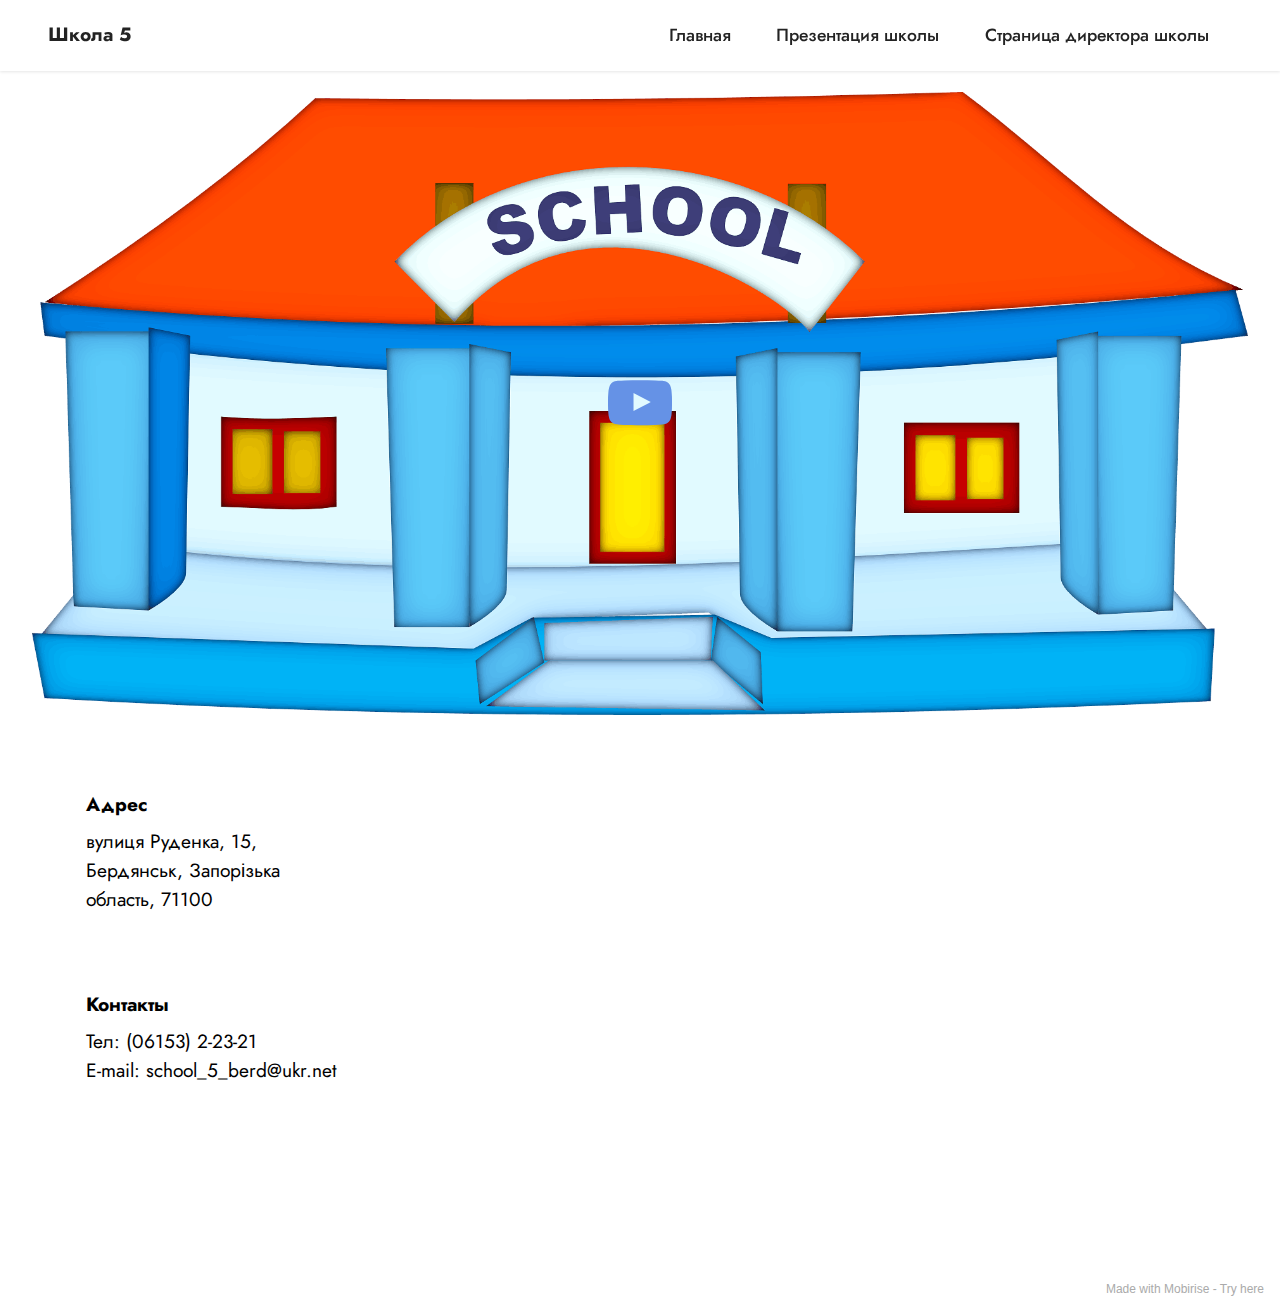
==== commit caa1e4be: "Add files via upload" ====
--- a/page1.html
+++ b/page1.html
@@ -94,7 +94,69 @@
             </div>
         </div>
     </div>
-</section><section style="background-color: #fff; font-family: -apple-system, BlinkMacSystemFont, 'Segoe UI', 'Roboto', 'Helvetica Neue', Arial, sans-serif; color:#aaa; font-size:12px; padding: 0; align-items: center; display: flex;"><a href="https://mobirise.site/x" style="flex: 1 1; height: 3rem; padding-left: 1rem;"></a><p style="flex: 0 0 auto; margin:0; padding-right:1rem;">Made with Mobirise - <a href="https://mobirise.site/l" style="color:#aaa;">More</a></p></section><script src="assets/web/assets/jquery/jquery.min.js"></script>  <script src="assets/popper/popper.min.js"></script>  <script src="assets/tether/tether.min.js"></script>  <script src="assets/bootstrap/js/bootstrap.min.js"></script>  <script src="assets/smoothscroll/smooth-scroll.js"></script>  <script src="assets/dropdown/js/nav-dropdown.js"></script>  <script src="assets/dropdown/js/navbar-dropdown.js"></script>  <script src="assets/touchswipe/jquery.touch-swipe.min.js"></script>  <script src="assets/playervimeo/vimeo_player.js"></script>  <script src="assets/theme/js/script.js"></script>  
+</section>
+
+<section class="footer6 cid-sFoLDvHxcF" once="footers" id="footer6-p">
+
+    
+
+    
+
+    <div class="container">
+        <div class="row content mbr-white">
+            <div class="col-12 col-md-3 mbr-fonts-style display-7">
+                <h5 class="mbr-section-subtitle mbr-fonts-style mb-2 display-7">
+                    <strong>Адрес</strong></h5>
+                <p class="mbr-text mbr-fonts-style display-7">вулиця Руденка, 15, Бердянськ, Запорізька область, 71100</p> <br>
+                <h5 class="mbr-section-subtitle mbr-fonts-style mb-2 mt-4 display-7">
+                    <strong>Контакты</strong></h5>
+                <p class="mbr-text mbr-fonts-style mb-4 display-7">Тел: (06153) 2-23-21
+<br>E-mail: school_5_berd@ukr.net<br></p>
+            </div>
+            <div class="col-12 col-md-3 mbr-fonts-style display-7">
+                <h5 class="mbr-section-subtitle mbr-fonts-style mb-2 display-7"></h5>
+                <ul class="list mbr-fonts-style mb-4 display-4">
+                    <li class="mbr-text item-wrap"><br></li>
+                    <li class="mbr-text item-wrap"><br></li>
+                    <li class="mbr-text item-wrap"><br></li>
+                </ul>
+                <h5 class="mbr-section-subtitle mbr-fonts-style mb-2 mt-5 display-7"></h5>
+                <p class="mbr-text mbr-fonts-style mb-4 display-7"></p>
+            </div>
+            <div class="col-12 col-md-6">
+                <div class="google-map"><iframe frameborder="0" style="border:0" src="https://www.google.com/maps/embed/v1/place?key=AIzaSyDk89J4FSunMF33ruMVWJaJht_Ro0kvoXs&amp;q=вулиця Руденка, 15, Бердянськ, Запорізька область, 71100" allowfullscreen=""></iframe></div>
+            </div>
+            <div class="col-md-6">
+                <div class="social-list align-left">
+                    <div class="soc-item">
+                        <a href="https://twitter.com/mobirise" target="_blank">
+                            <span class="socicon-twitter socicon mbr-iconfont mbr-iconfont-social"></span>
+                        </a>
+                    </div>
+                    <div class="soc-item">
+                        <a href="https://www.facebook.com/pages/Mobirise/1616226671953247" target="_blank">
+                            <span class="socicon-facebook socicon mbr-iconfont mbr-iconfont-social"></span>
+                        </a>
+                    </div>
+                    
+                    
+                    
+                    
+                </div>
+            </div>
+        </div>
+        <div class="footer-lower">
+            <div class="media-container-row">
+                <div class="col-sm-12">
+                    <hr>
+                </div>
+            </div>
+            <div class="col-sm-12 copyright pl-0">
+                <p class="mbr-text mbr-fonts-style mbr-white display-7"></p>
+            </div>
+        </div>
+    </div>
+</section><section style="background-color: #fff; font-family: -apple-system, BlinkMacSystemFont, 'Segoe UI', 'Roboto', 'Helvetica Neue', Arial, sans-serif; color:#aaa; font-size:12px; padding: 0; align-items: center; display: flex;"><a href="https://mobirise.site/d" style="flex: 1 1; height: 3rem; padding-left: 1rem;"></a><p style="flex: 0 0 auto; margin:0; padding-right:1rem;">Made with Mobirise - <a href="https://mobirise.site/m" style="color:#aaa;">Try here</a></p></section><script src="assets/web/assets/jquery/jquery.min.js"></script>  <script src="assets/popper/popper.min.js"></script>  <script src="assets/tether/tether.min.js"></script>  <script src="assets/bootstrap/js/bootstrap.min.js"></script>  <script src="assets/smoothscroll/smooth-scroll.js"></script>  <script src="assets/dropdown/js/nav-dropdown.js"></script>  <script src="assets/dropdown/js/navbar-dropdown.js"></script>  <script src="assets/touchswipe/jquery.touch-swipe.min.js"></script>  <script src="assets/playervimeo/vimeo_player.js"></script>  <script src="assets/theme/js/script.js"></script>  
   
   
 </body>
--- a/assets/mobirise/css/mbr-additional.css
+++ b/assets/mobirise/css/mbr-additional.css
@@ -1030,15 +1030,47 @@
   }
 }
 .cid-sFi1OgcN6F {
+  padding-top: 5rem;
+  padding-bottom: 5rem;
   background-image: url("../../../assets/images/mbr-1920x1280.jpg");
 }
 .cid-sFi1OgcN6F .mbr-section-title {
   color: #ffffff;
   text-align: center;
 }
+.cid-sFoBhQ59od {
+  padding-top: 0rem;
+  padding-bottom: 6rem;
+  background-color: #ffffff;
+}
+@media (min-width: 1500px) {
+  .cid-sFoBhQ59od .container {
+    max-width: 1400px;
+  }
+}
+.cid-sFoBhQ59od .mbr-iconfont {
+  display: block;
+  font-size: 5rem;
+  color: #000000;
+  margin-bottom: 2rem;
+}
+.cid-sFoBhQ59od .card-wrapper {
+  margin-top: 3rem;
+}
+.cid-sFoBhQ59od .row {
+  justify-content: center;
+}
+.cid-sFoyBh6drM {
+  padding-top: 0rem;
+  padding-bottom: 0rem;
+  background-color: #ffffff;
+}
+.cid-sFoyBh6drM .mbr-section-title {
+  text-align: left;
+}
 .cid-sFhQ9e8Qtz {
-  padding-top: 1rem;
-  padding-bottom: 2rem;
+  padding-top: 0rem;
+  padding-bottom: 0rem;
   background-color: #ffffff;
 }
 @media (max-width: 991px) {
@@ -1055,8 +1087,8 @@
   }
 }
 .cid-sFhRrYtrO3 {
-  padding-top: 6rem;
-  padding-bottom: 6rem;
+  padding-top: 2rem;
+  padding-bottom: 2rem;
   background-color: #ffffff;
 }
 @media (max-width: 991px) {
@@ -1073,8 +1105,8 @@
   }
 }
 .cid-sFhSFpQROf {
-  padding-top: 0rem;
-  padding-bottom: 0rem;
+  padding-top: 4rem;
+  padding-bottom: 2rem;
   background-color: #ffffff;
 }
 .cid-sFhSFpQROf .mbr-media {
@@ -1137,8 +1169,8 @@
   color: #fff;
 }
 .cid-sFhTMRvcx0 {
-  padding-top: 6rem;
-  padding-bottom: 6rem;
+  padding-top: 2rem;
+  padding-bottom: 3rem;
   background-color: #ffffff;
 }
 @media (max-width: 991px) {
@@ -1155,8 +1187,8 @@
   }
 }
 .cid-sFhUj9URbI {
-  padding-top: 6rem;
-  padding-bottom: 6rem;
+  padding-top: 2rem;
+  padding-bottom: 2rem;
   background-color: #ffffff;
 }
 @media (max-width: 991px) {
@@ -1173,8 +1205,8 @@
   }
 }
 .cid-sFhUDKC8XL {
-  padding-top: 6rem;
-  padding-bottom: 6rem;
+  padding-top: 3rem;
+  padding-bottom: 3rem;
   background-color: #ffffff;
 }
 @media (max-width: 991px) {
@@ -1191,8 +1223,8 @@
   }
 }
 .cid-sFhV4v6nHT {
-  padding-top: 0rem;
-  padding-bottom: 0rem;
+  padding-top: 3rem;
+  padding-bottom: 3rem;
   background-color: #ffffff;
 }
 @media (max-width: 991px) {
@@ -1207,7 +1239,7 @@
   width: 100%;
 }
 .cid-sFhVuVQdXB {
-  padding-top: 0rem;
+  padding-top: 3rem;
   padding-bottom: 0rem;
   background-color: #ffffff;
 }
@@ -1221,6 +1253,102 @@
 }
 .cid-sFhVuVQdXB img {
   width: 100%;
+}
+.cid-sFoAGGrSNe {
+  padding-top: 75px;
+  padding-bottom: 0px;
+  background-color: #ffffff;
+}
+@media (max-width: 767px) {
+  .cid-sFoAGGrSNe .content {
+    text-align: center;
+  }
+  .cid-sFoAGGrSNe .content > div:not(:last-child) {
+    margin-bottom: 2rem;
+  }
+}
+.cid-sFoAGGrSNe .map {
+  height: 18.75rem;
+}
+@media (max-width: 767px) {
+  .cid-sFoAGGrSNe .footer-lower .copyright {
+    margin-bottom: 1rem;
+    text-align: center;
+  }
+}
+.cid-sFoAGGrSNe .footer-lower hr {
+  margin: 1rem 0;
+  border-color: #fff;
+  opacity: 0.05;
+}
+.cid-sFoAGGrSNe .google-map {
+  height: 25rem;
+  position: relative;
+}
+.cid-sFoAGGrSNe .google-map iframe {
+  height: 100%;
+  width: 100%;
+}
+.cid-sFoAGGrSNe .google-map [data-state-details] {
+  color: #6b6763;
+  font-family: Montserrat;
+  height: 1.5em;
+  margin-top: -0.75em;
+  padding-left: 1.25rem;
+  padding-right: 1.25rem;
+  position: absolute;
+  text-align: center;
+  top: 50%;
+  width: 100%;
+}
+.cid-sFoAGGrSNe .google-map[data-state] {
+  background: #e9e5dc;
+}
+.cid-sFoAGGrSNe .google-map[data-state="loading"] [data-state-details] {
+  display: none;
+}
+.cid-sFoAGGrSNe .social-list {
+  padding-left: 0;
+  margin-bottom: 0;
+  margin-left: -7px;
+  list-style: none;
+  display: flex;
+  -webkit-justify-content: flex-start;
+  justify-content: flex-start;
+  -webkit-flex-wrap: wrap;
+  flex-wrap: wrap;
+}
+.cid-sFoAGGrSNe .social-list .mbr-iconfont-social {
+  font-size: 1.3rem;
+  color: #fff;
+}
+.cid-sFoAGGrSNe .social-list .soc-item {
+  margin: 0 0.5rem;
+}
+.cid-sFoAGGrSNe .social-list a {
+  margin: 0;
+  opacity: 0.5;
+  -webkit-transition: 0.2s linear;
+  transition: 0.2s linear;
+}
+.cid-sFoAGGrSNe .social-list a:hover {
+  opacity: 1;
+}
+@media (max-width: 767px) {
+  .cid-sFoAGGrSNe .social-list {
+    -webkit-justify-content: center;
+    justify-content: center;
+  }
+}
+.cid-sFoAGGrSNe .list {
+  list-style-type: none;
+  padding: 0;
+}
+.cid-sFoAGGrSNe .mbr-text {
+  color: #000000;
+}
+.cid-sFoAGGrSNe H5 {
+  color: #000000;
 }
 .cid-sFhNFIQpeL {
   z-index: 1000;
@@ -1633,6 +1761,102 @@
   background: #000;
   color: #fff;
 }
+.cid-sFoLDvHxcF {
+  padding-top: 75px;
+  padding-bottom: 0px;
+  background-color: #ffffff;
+}
+@media (max-width: 767px) {
+  .cid-sFoLDvHxcF .content {
+    text-align: center;
+  }
+  .cid-sFoLDvHxcF .content > div:not(:last-child) {
+    margin-bottom: 2rem;
+  }
+}
+.cid-sFoLDvHxcF .map {
+  height: 18.75rem;
+}
+@media (max-width: 767px) {
+  .cid-sFoLDvHxcF .footer-lower .copyright {
+    margin-bottom: 1rem;
+    text-align: center;
+  }
+}
+.cid-sFoLDvHxcF .footer-lower hr {
+  margin: 1rem 0;
+  border-color: #fff;
+  opacity: 0.05;
+}
+.cid-sFoLDvHxcF .google-map {
+  height: 25rem;
+  position: relative;
+}
+.cid-sFoLDvHxcF .google-map iframe {
+  height: 100%;
+  width: 100%;
+}
+.cid-sFoLDvHxcF .google-map [data-state-details] {
+  color: #6b6763;
+  font-family: Montserrat;
+  height: 1.5em;
+  margin-top: -0.75em;
+  padding-left: 1.25rem;
+  padding-right: 1.25rem;
+  position: absolute;
+  text-align: center;
+  top: 50%;
+  width: 100%;
+}
+.cid-sFoLDvHxcF .google-map[data-state] {
+  background: #e9e5dc;
+}
+.cid-sFoLDvHxcF .google-map[data-state="loading"] [data-state-details] {
+  display: none;
+}
+.cid-sFoLDvHxcF .social-list {
+  padding-left: 0;
+  margin-bottom: 0;
+  margin-left: -7px;
+  list-style: none;
+  display: flex;
+  -webkit-justify-content: flex-start;
+  justify-content: flex-start;
+  -webkit-flex-wrap: wrap;
+  flex-wrap: wrap;
+}
+.cid-sFoLDvHxcF .social-list .mbr-iconfont-social {
+  font-size: 1.3rem;
+  color: #fff;
+}
+.cid-sFoLDvHxcF .social-list .soc-item {
+  margin: 0 0.5rem;
+}
+.cid-sFoLDvHxcF .social-list a {
+  margin: 0;
+  opacity: 0.5;
+  -webkit-transition: 0.2s linear;
+  transition: 0.2s linear;
+}
+.cid-sFoLDvHxcF .social-list a:hover {
+  opacity: 1;
+}
+@media (max-width: 767px) {
+  .cid-sFoLDvHxcF .social-list {
+    -webkit-justify-content: center;
+    justify-content: center;
+  }
+}
+.cid-sFoLDvHxcF .list {
+  list-style-type: none;
+  padding: 0;
+}
+.cid-sFoLDvHxcF .mbr-text {
+  color: #000000;
+}
+.cid-sFoLDvHxcF H5 {
+  color: #000000;
+}
 .cid-sFhNFIQpeL {
   z-index: 1000;
   width: 100%;
@@ -1981,6 +2205,8 @@
   }
 }
 .cid-sFi08AKPbR {
+  padding-top: 0rem;
+  padding-bottom: 0rem;
   background-color: #ffffff;
 }
 @media (max-width: 991px) {
@@ -1995,6 +2221,8 @@
   width: 100%;
 }
 .cid-sFi0lKtztF {
+  padding-top: 1rem;
+  padding-bottom: 0rem;
   background-color: #ffffff;
 }
 @media (max-width: 991px) {
@@ -2024,3 +2252,99 @@
   padding-bottom: 0rem;
   background-color: #ffffff;
 }
+.cid-sFoLDvHxcF {
+  padding-top: 75px;
+  padding-bottom: 0px;
+  background-color: #ffffff;
+}
+@media (max-width: 767px) {
+  .cid-sFoLDvHxcF .content {
+    text-align: center;
+  }
+  .cid-sFoLDvHxcF .content > div:not(:last-child) {
+    margin-bottom: 2rem;
+  }
+}
+.cid-sFoLDvHxcF .map {
+  height: 18.75rem;
+}
+@media (max-width: 767px) {
+  .cid-sFoLDvHxcF .footer-lower .copyright {
+    margin-bottom: 1rem;
+    text-align: center;
+  }
+}
+.cid-sFoLDvHxcF .footer-lower hr {
+  margin: 1rem 0;
+  border-color: #fff;
+  opacity: 0.05;
+}
+.cid-sFoLDvHxcF .google-map {
+  height: 25rem;
+  position: relative;
+}
+.cid-sFoLDvHxcF .google-map iframe {
+  height: 100%;
+  width: 100%;
+}
+.cid-sFoLDvHxcF .google-map [data-state-details] {
+  color: #6b6763;
+  font-family: Montserrat;
+  height: 1.5em;
+  margin-top: -0.75em;
+  padding-left: 1.25rem;
+  padding-right: 1.25rem;
+  position: absolute;
+  text-align: center;
+  top: 50%;
+  width: 100%;
+}
+.cid-sFoLDvHxcF .google-map[data-state] {
+  background: #e9e5dc;
+}
+.cid-sFoLDvHxcF .google-map[data-state="loading"] [data-state-details] {
+  display: none;
+}
+.cid-sFoLDvHxcF .social-list {
+  padding-left: 0;
+  margin-bottom: 0;
+  margin-left: -7px;
+  list-style: none;
+  display: flex;
+  -webkit-justify-content: flex-start;
+  justify-content: flex-start;
+  -webkit-flex-wrap: wrap;
+  flex-wrap: wrap;
+}
+.cid-sFoLDvHxcF .social-list .mbr-iconfont-social {
+  font-size: 1.3rem;
+  color: #fff;
+}
+.cid-sFoLDvHxcF .social-list .soc-item {
+  margin: 0 0.5rem;
+}
+.cid-sFoLDvHxcF .social-list a {
+  margin: 0;
+  opacity: 0.5;
+  -webkit-transition: 0.2s linear;
+  transition: 0.2s linear;
+}
+.cid-sFoLDvHxcF .social-list a:hover {
+  opacity: 1;
+}
+@media (max-width: 767px) {
+  .cid-sFoLDvHxcF .social-list {
+    -webkit-justify-content: center;
+    justify-content: center;
+  }
+}
+.cid-sFoLDvHxcF .list {
+  list-style-type: none;
+  padding: 0;
+}
+.cid-sFoLDvHxcF .mbr-text {
+  color: #000000;
+}
+.cid-sFoLDvHxcF H5 {
+  color: #000000;
+}
--- a/assets/mobirise/css/mbr-additional.css
+++ b/assets/mobirise/css/mbr-additional.css
@@ -1030,15 +1030,47 @@
   }
 }
 .cid-sFi1OgcN6F {
+  padding-top: 5rem;
+  padding-bottom: 5rem;
   background-image: url("../../../assets/images/mbr-1920x1280.jpg");
 }
 .cid-sFi1OgcN6F .mbr-section-title {
   color: #ffffff;
   text-align: center;
 }
+.cid-sFoBhQ59od {
+  padding-top: 0rem;
+  padding-bottom: 6rem;
+  background-color: #ffffff;
+}
+@media (min-width: 1500px) {
+  .cid-sFoBhQ59od .container {
+    max-width: 1400px;
+  }
+}
+.cid-sFoBhQ59od .mbr-iconfont {
+  display: block;
+  font-size: 5rem;
+  color: #000000;
+  margin-bottom: 2rem;
+}
+.cid-sFoBhQ59od .card-wrapper {
+  margin-top: 3rem;
+}
+.cid-sFoBhQ59od .row {
+  justify-content: center;
+}
+.cid-sFoyBh6drM {
+  padding-top: 0rem;
+  padding-bottom: 0rem;
+  background-color: #ffffff;
+}
+.cid-sFoyBh6drM .mbr-section-title {
+  text-align: left;
+}
 .cid-sFhQ9e8Qtz {
-  padding-top: 1rem;
-  padding-bottom: 2rem;
+  padding-top: 0rem;
+  padding-bottom: 0rem;
   background-color: #ffffff;
 }
 @media (max-width: 991px) {
@@ -1055,8 +1087,8 @@
   }
 }
 .cid-sFhRrYtrO3 {
-  padding-top: 6rem;
-  padding-bottom: 6rem;
+  padding-top: 2rem;
+  padding-bottom: 2rem;
   background-color: #ffffff;
 }
 @media (max-width: 991px) {
@@ -1073,8 +1105,8 @@
   }
 }
 .cid-sFhSFpQROf {
-  padding-top: 0rem;
-  padding-bottom: 0rem;
+  padding-top: 4rem;
+  padding-bottom: 2rem;
   background-color: #ffffff;
 }
 .cid-sFhSFpQROf .mbr-media {
@@ -1137,8 +1169,8 @@
   color: #fff;
 }
 .cid-sFhTMRvcx0 {
-  padding-top: 6rem;
-  padding-bottom: 6rem;
+  padding-top: 2rem;
+  padding-bottom: 3rem;
   background-color: #ffffff;
 }
 @media (max-width: 991px) {
@@ -1155,8 +1187,8 @@
   }
 }
 .cid-sFhUj9URbI {
-  padding-top: 6rem;
-  padding-bottom: 6rem;
+  padding-top: 2rem;
+  padding-bottom: 2rem;
   background-color: #ffffff;
 }
 @media (max-width: 991px) {
@@ -1173,8 +1205,8 @@
   }
 }
 .cid-sFhUDKC8XL {
-  padding-top: 6rem;
-  padding-bottom: 6rem;
+  padding-top: 3rem;
+  padding-bottom: 3rem;
   background-color: #ffffff;
 }
 @media (max-width: 991px) {
@@ -1191,8 +1223,8 @@
   }
 }
 .cid-sFhV4v6nHT {
-  padding-top: 0rem;
-  padding-bottom: 0rem;
+  padding-top: 3rem;
+  padding-bottom: 3rem;
   background-color: #ffffff;
 }
 @media (max-width: 991px) {
@@ -1207,7 +1239,7 @@
   width: 100%;
 }
 .cid-sFhVuVQdXB {
-  padding-top: 0rem;
+  padding-top: 3rem;
   padding-bottom: 0rem;
   background-color: #ffffff;
 }
@@ -1221,6 +1253,102 @@
 }
 .cid-sFhVuVQdXB img {
   width: 100%;
+}
+.cid-sFoAGGrSNe {
+  padding-top: 75px;
+  padding-bottom: 0px;
+  background-color: #ffffff;
+}
+@media (max-width: 767px) {
+  .cid-sFoAGGrSNe .content {
+    text-align: center;
+  }
+  .cid-sFoAGGrSNe .content > div:not(:last-child) {
+    margin-bottom: 2rem;
+  }
+}
+.cid-sFoAGGrSNe .map {
+  height: 18.75rem;
+}
+@media (max-width: 767px) {
+  .cid-sFoAGGrSNe .footer-lower .copyright {
+    margin-bottom: 1rem;
+    text-align: center;
+  }
+}
+.cid-sFoAGGrSNe .footer-lower hr {
+  margin: 1rem 0;
+  border-color: #fff;
+  opacity: 0.05;
+}
+.cid-sFoAGGrSNe .google-map {
+  height: 25rem;
+  position: relative;
+}
+.cid-sFoAGGrSNe .google-map iframe {
+  height: 100%;
+  width: 100%;
+}
+.cid-sFoAGGrSNe .google-map [data-state-details] {
+  color: #6b6763;
+  font-family: Montserrat;
+  height: 1.5em;
+  margin-top: -0.75em;
+  padding-left: 1.25rem;
+  padding-right: 1.25rem;
+  position: absolute;
+  text-align: center;
+  top: 50%;
+  width: 100%;
+}
+.cid-sFoAGGrSNe .google-map[data-state] {
+  background: #e9e5dc;
+}
+.cid-sFoAGGrSNe .google-map[data-state="loading"] [data-state-details] {
+  display: none;
+}
+.cid-sFoAGGrSNe .social-list {
+  padding-left: 0;
+  margin-bottom: 0;
+  margin-left: -7px;
+  list-style: none;
+  display: flex;
+  -webkit-justify-content: flex-start;
+  justify-content: flex-start;
+  -webkit-flex-wrap: wrap;
+  flex-wrap: wrap;
+}
+.cid-sFoAGGrSNe .social-list .mbr-iconfont-social {
+  font-size: 1.3rem;
+  color: #fff;
+}
+.cid-sFoAGGrSNe .social-list .soc-item {
+  margin: 0 0.5rem;
+}
+.cid-sFoAGGrSNe .social-list a {
+  margin: 0;
+  opacity: 0.5;
+  -webkit-transition: 0.2s linear;
+  transition: 0.2s linear;
+}
+.cid-sFoAGGrSNe .social-list a:hover {
+  opacity: 1;
+}
+@media (max-width: 767px) {
+  .cid-sFoAGGrSNe .social-list {
+    -webkit-justify-content: center;
+    justify-content: center;
+  }
+}
+.cid-sFoAGGrSNe .list {
+  list-style-type: none;
+  padding: 0;
+}
+.cid-sFoAGGrSNe .mbr-text {
+  color: #000000;
+}
+.cid-sFoAGGrSNe H5 {
+  color: #000000;
 }
 .cid-sFhNFIQpeL {
   z-index: 1000;
@@ -1633,6 +1761,102 @@
   background: #000;
   color: #fff;
 }
+.cid-sFoLDvHxcF {
+  padding-top: 75px;
+  padding-bottom: 0px;
+  background-color: #ffffff;
+}
+@media (max-width: 767px) {
+  .cid-sFoLDvHxcF .content {
+    text-align: center;
+  }
+  .cid-sFoLDvHxcF .content > div:not(:last-child) {
+    margin-bottom: 2rem;
+  }
+}
+.cid-sFoLDvHxcF .map {
+  height: 18.75rem;
+}
+@media (max-width: 767px) {
+  .cid-sFoLDvHxcF .footer-lower .copyright {
+    margin-bottom: 1rem;
+    text-align: center;
+  }
+}
+.cid-sFoLDvHxcF .footer-lower hr {
+  margin: 1rem 0;
+  border-color: #fff;
+  opacity: 0.05;
+}
+.cid-sFoLDvHxcF .google-map {
+  height: 25rem;
+  position: relative;
+}
+.cid-sFoLDvHxcF .google-map iframe {
+  height: 100%;
+  width: 100%;
+}
+.cid-sFoLDvHxcF .google-map [data-state-details] {
+  color: #6b6763;
+  font-family: Montserrat;
+  height: 1.5em;
+  margin-top: -0.75em;
+  padding-left: 1.25rem;
+  padding-right: 1.25rem;
+  position: absolute;
+  text-align: center;
+  top: 50%;
+  width: 100%;
+}
+.cid-sFoLDvHxcF .google-map[data-state] {
+  background: #e9e5dc;
+}
+.cid-sFoLDvHxcF .google-map[data-state="loading"] [data-state-details] {
+  display: none;
+}
+.cid-sFoLDvHxcF .social-list {
+  padding-left: 0;
+  margin-bottom: 0;
+  margin-left: -7px;
+  list-style: none;
+  display: flex;
+  -webkit-justify-content: flex-start;
+  justify-content: flex-start;
+  -webkit-flex-wrap: wrap;
+  flex-wrap: wrap;
+}
+.cid-sFoLDvHxcF .social-list .mbr-iconfont-social {
+  font-size: 1.3rem;
+  color: #fff;
+}
+.cid-sFoLDvHxcF .social-list .soc-item {
+  margin: 0 0.5rem;
+}
+.cid-sFoLDvHxcF .social-list a {
+  margin: 0;
+  opacity: 0.5;
+  -webkit-transition: 0.2s linear;
+  transition: 0.2s linear;
+}
+.cid-sFoLDvHxcF .social-list a:hover {
+  opacity: 1;
+}
+@media (max-width: 767px) {
+  .cid-sFoLDvHxcF .social-list {
+    -webkit-justify-content: center;
+    justify-content: center;
+  }
+}
+.cid-sFoLDvHxcF .list {
+  list-style-type: none;
+  padding: 0;
+}
+.cid-sFoLDvHxcF .mbr-text {
+  color: #000000;
+}
+.cid-sFoLDvHxcF H5 {
+  color: #000000;
+}
 .cid-sFhNFIQpeL {
   z-index: 1000;
   width: 100%;
@@ -1981,6 +2205,8 @@
   }
 }
 .cid-sFi08AKPbR {
+  padding-top: 0rem;
+  padding-bottom: 0rem;
   background-color: #ffffff;
 }
 @media (max-width: 991px) {
@@ -1995,6 +2221,8 @@
   width: 100%;
 }
 .cid-sFi0lKtztF {
+  padding-top: 1rem;
+  padding-bottom: 0rem;
   background-color: #ffffff;
 }
 @media (max-width: 991px) {
@@ -2024,3 +2252,99 @@
   padding-bottom: 0rem;
   background-color: #ffffff;
 }
+.cid-sFoLDvHxcF {
+  padding-top: 75px;
+  padding-bottom: 0px;
+  background-color: #ffffff;
+}
+@media (max-width: 767px) {
+  .cid-sFoLDvHxcF .content {
+    text-align: center;
+  }
+  .cid-sFoLDvHxcF .content > div:not(:last-child) {
+    margin-bottom: 2rem;
+  }
+}
+.cid-sFoLDvHxcF .map {
+  height: 18.75rem;
+}
+@media (max-width: 767px) {
+  .cid-sFoLDvHxcF .footer-lower .copyright {
+    margin-bottom: 1rem;
+    text-align: center;
+  }
+}
+.cid-sFoLDvHxcF .footer-lower hr {
+  margin: 1rem 0;
+  border-color: #fff;
+  opacity: 0.05;
+}
+.cid-sFoLDvHxcF .google-map {
+  height: 25rem;
+  position: relative;
+}
+.cid-sFoLDvHxcF .google-map iframe {
+  height: 100%;
+  width: 100%;
+}
+.cid-sFoLDvHxcF .google-map [data-state-details] {
+  color: #6b6763;
+  font-family: Montserrat;
+  height: 1.5em;
+  margin-top: -0.75em;
+  padding-left: 1.25rem;
+  padding-right: 1.25rem;
+  position: absolute;
+  text-align: center;
+  top: 50%;
+  width: 100%;
+}
+.cid-sFoLDvHxcF .google-map[data-state] {
+  background: #e9e5dc;
+}
+.cid-sFoLDvHxcF .google-map[data-state="loading"] [data-state-details] {
+  display: none;
+}
+.cid-sFoLDvHxcF .social-list {
+  padding-left: 0;
+  margin-bottom: 0;
+  margin-left: -7px;
+  list-style: none;
+  display: flex;
+  -webkit-justify-content: flex-start;
+  justify-content: flex-start;
+  -webkit-flex-wrap: wrap;
+  flex-wrap: wrap;
+}
+.cid-sFoLDvHxcF .social-list .mbr-iconfont-social {
+  font-size: 1.3rem;
+  color: #fff;
+}
+.cid-sFoLDvHxcF .social-list .soc-item {
+  margin: 0 0.5rem;
+}
+.cid-sFoLDvHxcF .social-list a {
+  margin: 0;
+  opacity: 0.5;
+  -webkit-transition: 0.2s linear;
+  transition: 0.2s linear;
+}
+.cid-sFoLDvHxcF .social-list a:hover {
+  opacity: 1;
+}
+@media (max-width: 767px) {
+  .cid-sFoLDvHxcF .social-list {
+    -webkit-justify-content: center;
+    justify-content: center;
+  }
+}
+.cid-sFoLDvHxcF .list {
+  list-style-type: none;
+  padding: 0;
+}
+.cid-sFoLDvHxcF .mbr-text {
+  color: #000000;
+}
+.cid-sFoLDvHxcF H5 {
+  color: #000000;
+}
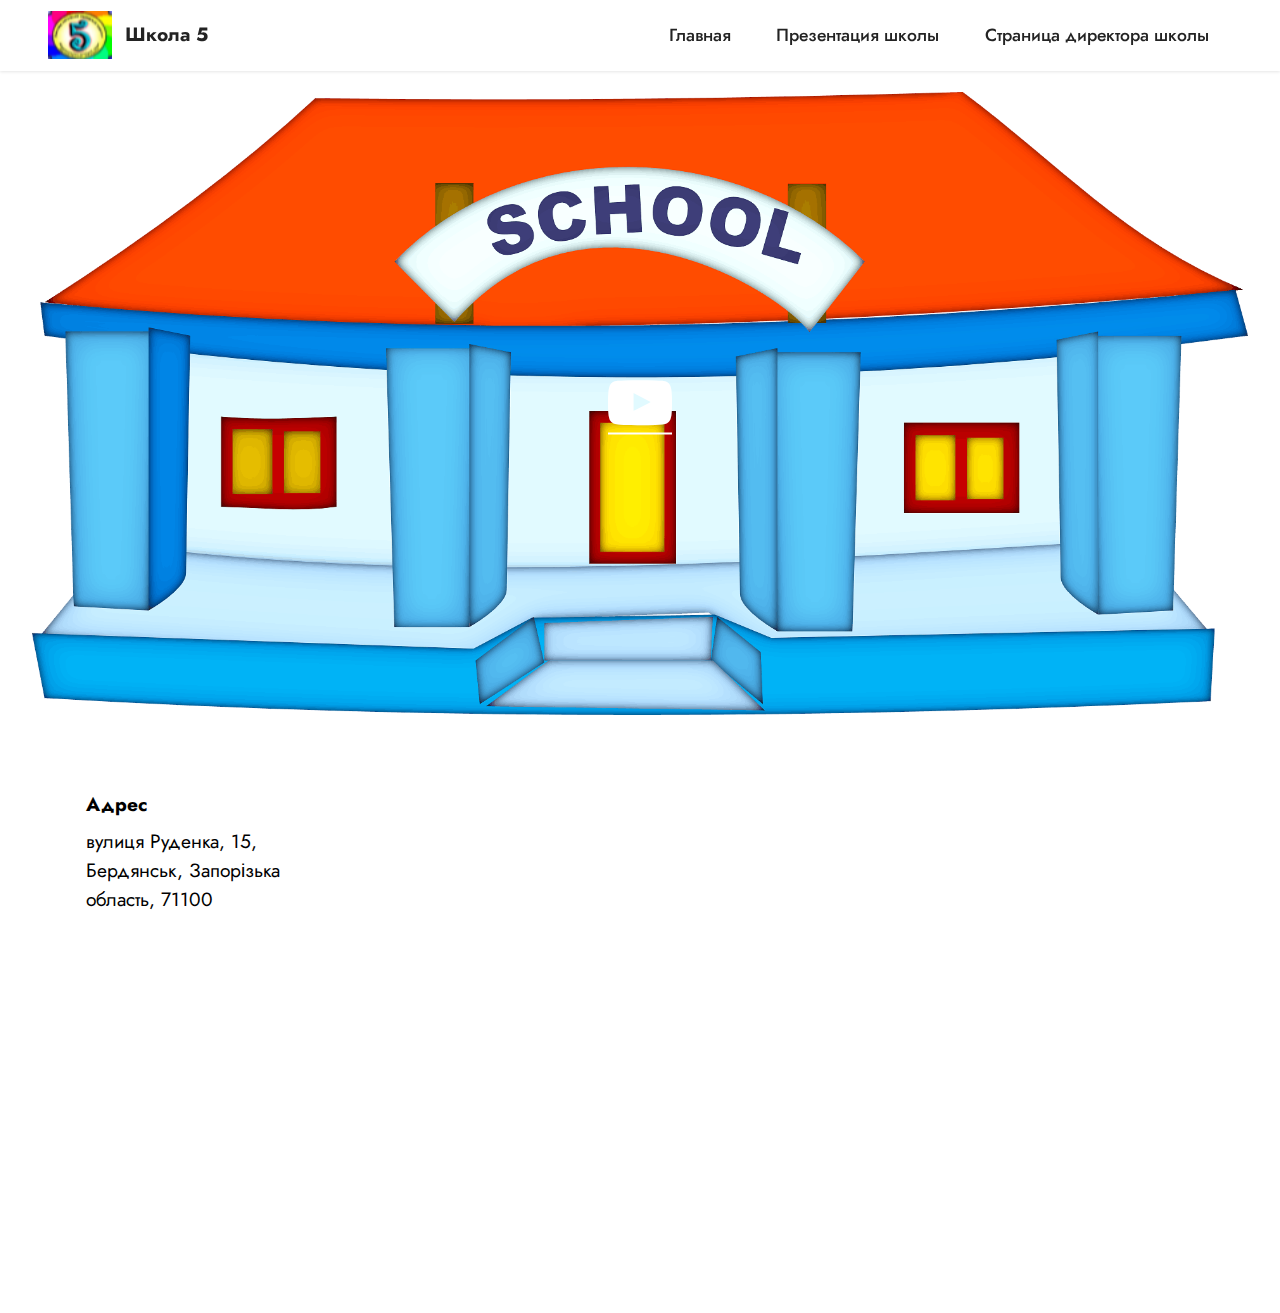
==== commit c1b551b1: "Add files via upload" ====
--- a/page1.html
+++ b/page1.html
@@ -6,7 +6,7 @@
   <meta http-equiv="X-UA-Compatible" content="IE=edge">
   <meta name="generator" content="Mobirise v5.3.10, mobirise.com">
   <meta name="viewport" content="width=device-width, initial-scale=1, minimum-scale=1">
-  <link rel="shortcut icon" href="assets/images/logo.png" type="image/x-icon">
+  <link rel="shortcut icon" href="assets/images/viber-2021-05-04-12-17-27-605-128x76-1.png" type="image/x-icon">
   <meta name="description" content="">
   
   
@@ -16,6 +16,7 @@
   <link rel="stylesheet" href="assets/bootstrap/css/bootstrap.min.css">
   <link rel="stylesheet" href="assets/bootstrap/css/bootstrap-grid.min.css">
   <link rel="stylesheet" href="assets/bootstrap/css/bootstrap-reboot.min.css">
+  <link rel="stylesheet" href="assets/animatecss/animate.css">
   <link rel="stylesheet" href="assets/dropdown/css/style.css">
   <link rel="stylesheet" href="assets/socicon/css/styles.css">
   <link rel="stylesheet" href="assets/theme/css/style.css">
@@ -34,7 +35,11 @@
     <nav class="navbar navbar-dropdown navbar-fixed-top navbar-expand-lg">
         <div class="container-fluid">
             <div class="navbar-brand">
-                
+                <span class="navbar-logo">
+                    <a href="https://mobiri.se">
+                        <img src="assets/images/-viber-2021-05-04-12-17-27-605-96x57.png" alt="Mobirise" style="height: 3rem;">
+                    </a>
+                </span>
                 <span class="navbar-caption-wrap"><a class="navbar-caption text-black display-7" href="https://mobiri.se">Школа 5</a></span>
             </div>
             <button class="navbar-toggler" type="button" data-toggle="collapse" data-target="#navbarSupportedContent" aria-controls="navbarNavAltMarkup" aria-expanded="false" aria-label="Toggle navigation">
@@ -124,7 +129,7 @@
                 <p class="mbr-text mbr-fonts-style mb-4 display-7"></p>
             </div>
             <div class="col-12 col-md-6">
-                <div class="google-map"><iframe frameborder="0" style="border:0" src="https://www.google.com/maps/embed/v1/place?key=AIzaSyDk89J4FSunMF33ruMVWJaJht_Ro0kvoXs&amp;q=вулиця Руденка, 15, Бердянськ, Запорізька область, 71100" allowfullscreen=""></iframe></div>
+                <div class="google-map"><iframe frameborder="0" style="border:0" src="https://www.google.com/maps/embed/v1/place?key=AIzaSyCt1265A4qvZy9HKUeA8J15AOC4SrCyZe4&amp;q=вулиця Руденка, 15, Бердянськ, Запорізька область, 71100" allowfullscreen=""></iframe></div>
             </div>
             <div class="col-md-6">
                 <div class="social-list align-left">
@@ -156,8 +161,10 @@
             </div>
         </div>
     </div>
-</section><section style="background-color: #fff; font-family: -apple-system, BlinkMacSystemFont, 'Segoe UI', 'Roboto', 'Helvetica Neue', Arial, sans-serif; color:#aaa; font-size:12px; padding: 0; align-items: center; display: flex;"><a href="https://mobirise.site/d" style="flex: 1 1; height: 3rem; padding-left: 1rem;"></a><p style="flex: 0 0 auto; margin:0; padding-right:1rem;">Made with Mobirise - <a href="https://mobirise.site/m" style="color:#aaa;">Try here</a></p></section><script src="assets/web/assets/jquery/jquery.min.js"></script>  <script src="assets/popper/popper.min.js"></script>  <script src="assets/tether/tether.min.js"></script>  <script src="assets/bootstrap/js/bootstrap.min.js"></script>  <script src="assets/smoothscroll/smooth-scroll.js"></script>  <script src="assets/dropdown/js/nav-dropdown.js"></script>  <script src="assets/dropdown/js/navbar-dropdown.js"></script>  <script src="assets/touchswipe/jquery.touch-swipe.min.js"></script>  <script src="assets/playervimeo/vimeo_player.js"></script>  <script src="assets/theme/js/script.js"></script>  
+</section><section style="background-color: #fff; font-family: -apple-system, BlinkMacSystemFont, 'Segoe UI', 'Roboto', 'Helvetica Neue', Arial, sans-serif; color:#aaa; font-size:12px; padding: 0; align-items: center; display: flex;"><a href="https://mobirise.site/s" style="flex: 1 1; height: 3rem; padding-left: 1rem;"></a><p style="flex: 0 0 auto; margin:0; padding-right:1rem;">How to develop a site - <a href="https://mobirise.site/x" style="color:#aaa;">Learn more</a></p></section><script src="assets/web/assets/jquery/jquery.min.js"></script>  <script src="assets/popper/popper.min.js"></script>  <script src="assets/tether/tether.min.js"></script>  <script src="assets/bootstrap/js/bootstrap.min.js"></script>  <script src="assets/smoothscroll/smooth-scroll.js"></script>  <script src="assets/viewportchecker/jquery.viewportchecker.js"></script>  <script src="assets/dropdown/js/nav-dropdown.js"></script>  <script src="assets/dropdown/js/navbar-dropdown.js"></script>  <script src="assets/touchswipe/jquery.touch-swipe.min.js"></script>  <script src="assets/playervimeo/vimeo_player.js"></script>  <script src="assets/theme/js/script.js"></script>  
   
   
-</body>
+ <div id="scrollToTop" class="scrollToTop mbr-arrow-up"><a style="text-align: center;"><i class="mbr-arrow-up-icon mbr-arrow-up-icon-cm cm-icon cm-icon-smallarrow-up"></i></a></div>
+    <input name="animation" type="hidden">
+  </body>
 </html>--- a/assets/mobirise/css/mbr-additional.css
+++ b/assets/mobirise/css/mbr-additional.css
@@ -1,3 +1,6 @@
+.btn {
+  border-width: 2px;
+}
 body {
   font-family: Jost;
 }
@@ -96,7 +99,7 @@
   border-radius: 4px;
 }
 .bg-primary {
-  background-color: #6592e6 !important;
+  background-color: #ffffff !important;
 }
 .bg-success {
   background-color: #40b0bf !important;
@@ -112,25 +115,25 @@
 }
 .btn-primary,
 .btn-primary:active {
-  background-color: #6592e6 !important;
-  border-color: #6592e6 !important;
-  color: #ffffff !important;
+  background-color: #ffffff !important;
+  border-color: #ffffff !important;
+  color: #808080 !important;
   box-shadow: 0 2px 2px 0 rgba(0, 0, 0, 0.2);
 }
 .btn-primary:hover,
 .btn-primary:focus,
 .btn-primary.focus,
 .btn-primary.active {
-  color: #ffffff !important;
-  background-color: #2260d2 !important;
-  border-color: #2260d2 !important;
+  color: #545454 !important;
+  background-color: #d4d4d4 !important;
+  border-color: #d4d4d4 !important;
   box-shadow: 0 2px 5px 0 rgba(0, 0, 0, 0.2);
 }
 .btn-primary.disabled,
 .btn-primary:disabled {
-  color: #ffffff !important;
-  background-color: #2260d2 !important;
-  border-color: #2260d2 !important;
+  color: #808080 !important;
+  background-color: #d4d4d4 !important;
+  border-color: #d4d4d4 !important;
 }
 .btn-secondary,
 .btn-secondary:active {
@@ -289,28 +292,28 @@
 .btn-primary-outline,
 .btn-primary-outline:active {
   background-color: transparent !important;
-  border-color: transparent;
-  color: #6592e6;
+  border-color: #ffffff;
+  color: #ffffff;
 }
 .btn-primary-outline:hover,
 .btn-primary-outline:focus,
 .btn-primary-outline.focus,
 .btn-primary-outline.active {
-  color: #2260d2 !important;
+  color: #d4d4d4 !important;
   background-color: transparent!important;
-  border-color: transparent!important;
+  border-color: #d4d4d4 !important;
   box-shadow: none!important;
 }
 .btn-primary-outline.disabled,
 .btn-primary-outline:disabled {
-  color: #ffffff !important;
-  background-color: #6592e6 !important;
-  border-color: #6592e6 !important;
+  color: #808080 !important;
+  background-color: #ffffff !important;
+  border-color: #ffffff !important;
 }
 .btn-secondary-outline,
 .btn-secondary-outline:active {
   background-color: transparent !important;
-  border-color: transparent;
+  border-color: #ff6666;
   color: #ff6666;
 }
 .btn-secondary-outline:hover,
@@ -319,7 +322,7 @@
 .btn-secondary-outline.active {
   color: #ff0f0f !important;
   background-color: transparent!important;
-  border-color: transparent!important;
+  border-color: #ff0f0f !important;
   box-shadow: none!important;
 }
 .btn-secondary-outline.disabled,
@@ -331,7 +334,7 @@
 .btn-info-outline,
 .btn-info-outline:active {
   background-color: transparent !important;
-  border-color: transparent;
+  border-color: #47b5ed;
   color: #47b5ed;
 }
 .btn-info-outline:hover,
@@ -340,7 +343,7 @@
 .btn-info-outline.active {
   color: #148cca !important;
   background-color: transparent!important;
-  border-color: transparent!important;
+  border-color: #148cca !important;
   box-shadow: none!important;
 }
 .btn-info-outline.disabled,
@@ -352,7 +355,7 @@
 .btn-success-outline,
 .btn-success-outline:active {
   background-color: transparent !important;
-  border-color: transparent;
+  border-color: #40b0bf;
   color: #40b0bf;
 }
 .btn-success-outline:hover,
@@ -361,7 +364,7 @@
 .btn-success-outline.active {
   color: #2a747e !important;
   background-color: transparent!important;
-  border-color: transparent!important;
+  border-color: #2a747e !important;
   box-shadow: none!important;
 }
 .btn-success-outline.disabled,
@@ -373,7 +376,7 @@
 .btn-warning-outline,
 .btn-warning-outline:active {
   background-color: transparent !important;
-  border-color: transparent;
+  border-color: #ffe161;
   color: #ffe161;
 }
 .btn-warning-outline:hover,
@@ -382,7 +385,7 @@
 .btn-warning-outline.active {
   color: #ffd10a !important;
   background-color: transparent!important;
-  border-color: transparent!important;
+  border-color: #ffd10a !important;
   box-shadow: none!important;
 }
 .btn-warning-outline.disabled,
@@ -394,7 +397,7 @@
 .btn-danger-outline,
 .btn-danger-outline:active {
   background-color: transparent !important;
-  border-color: transparent;
+  border-color: #ff9966;
   color: #ff9966;
 }
 .btn-danger-outline:hover,
@@ -403,7 +406,7 @@
 .btn-danger-outline.active {
   color: #ff5f0f !important;
   background-color: transparent!important;
-  border-color: transparent!important;
+  border-color: #ff5f0f !important;
   box-shadow: none!important;
 }
 .btn-danger-outline.disabled,
@@ -415,7 +418,7 @@
 .btn-black-outline,
 .btn-black-outline:active {
   background-color: transparent !important;
-  border-color: transparent;
+  border-color: #232323;
   color: #232323;
 }
 .btn-black-outline:hover,
@@ -424,7 +427,7 @@
 .btn-black-outline.active {
   color: #000000 !important;
   background-color: transparent!important;
-  border-color: transparent!important;
+  border-color: #000000 !important;
   box-shadow: none!important;
 }
 .btn-black-outline.disabled,
@@ -436,7 +439,7 @@
 .btn-white-outline,
 .btn-white-outline:active {
   background-color: transparent !important;
-  border-color: transparent;
+  border-color: #fafafa;
   color: #fafafa;
 }
 .btn-white-outline:hover,
@@ -445,7 +448,7 @@
 .btn-white-outline.active {
   color: #cfcfcf !important;
   background-color: transparent!important;
-  border-color: transparent!important;
+  border-color: #cfcfcf !important;
   box-shadow: none!important;
 }
 .btn-white-outline.disabled,
@@ -455,7 +458,7 @@
   border-color: #fafafa !important;
 }
 .text-primary {
-  color: #6592e6 !important;
+  color: #ffffff !important;
 }
 .text-secondary {
   color: #ff6666 !important;
@@ -481,7 +484,7 @@
 a.text-primary:hover,
 a.text-primary:focus,
 a.text-primary.active {
-  color: #205ac5 !important;
+  color: #cccccc !important;
 }
 a.text-secondary:hover,
 a.text-secondary:focus,
@@ -519,20 +522,15 @@
   color: #000000 !important;
 }
 a[class*="text-"]:not(.nav-link):not(.dropdown-item):not([role]):not(.navbar-caption) {
+  transition: 0.2s;
   position: relative;
-  background-image: transparent;
+  background-image: linear-gradient(currentColor 50%, currentColor 50%);
   background-size: 10000px 2px;
   background-repeat: no-repeat;
-  background-position: 0px 1.2em;
-  background-position: -10000px 1.2em;
-}
-a[class*="text-"]:not(.nav-link):not(.dropdown-item):not([role]):not(.navbar-caption):hover {
-  transition: background-position 2s ease-in-out;
-  background-image: linear-gradient(currentColor 50%, currentColor 50%);
-  background-position: 0px 1.2em;
+  background-position: 0 1.2em;
 }
 .nav-tabs .nav-link.active {
-  color: #6592e6;
+  color: #ffffff;
 }
 .nav-tabs .nav-link:not(.active) {
   color: #232323;
@@ -549,17 +547,26 @@
 .alert-danger {
   background-color: #ff9966;
 }
+.mbr-section-btn a.btn:not(.btn-form) {
+  border-radius: 100px;
+}
+.mbr-gallery-filter li a {
+  border-radius: 100px !important;
+}
 .mbr-gallery-filter li.active .btn {
-  background-color: #6592e6;
-  border-color: #6592e6;
-  color: #ffffff;
+  background-color: #ffffff;
+  border-color: #ffffff;
+  color: #8c8c8c;
 }
 .mbr-gallery-filter li.active .btn:focus {
   box-shadow: none;
 }
+.nav-tabs .nav-link {
+  border-radius: 100px !important;
+}
 a,
 a:hover {
-  color: #6592e6;
+  color: #ffffff;
 }
 .mbr-plan-header.bg-primary .mbr-plan-subtitle,
 .mbr-plan-header.bg-primary .mbr-plan-price-desc {
@@ -582,8 +589,8 @@
   color: #ffffff;
 }
 /* Scroll to top button*/
-.scrollToTop_wraper {
-  display: none;
+#scrollToTop a {
+  border-radius: 100px;
 }
 .form-control {
   font-family: 'Jost', sans-serif;
@@ -597,7 +604,7 @@
 .form-control:hover,
 .form-control:focus {
   box-shadow: rgba(0, 0, 0, 0.07) 0px 1px 1px 0px, rgba(0, 0, 0, 0.07) 0px 1px 3px 0px, rgba(0, 0, 0, 0.03) 0px 0px 0px 1px;
-  border-color: #6592e6 !important;
+  border-color: #ffffff !important;
 }
 .form-control:-webkit-input-placeholder {
   font-family: 'Jost', sans-serif;
@@ -609,19 +616,32 @@
   font-size: 1.375rem;
 }
 blockquote {
-  border-color: #6592e6;
+  border-color: #ffffff;
 }
 /* Forms */
+.mbr-form .input-group-btn a.btn {
+  border-radius: 100px !important;
+}
+.mbr-form .input-group-btn a.btn:hover {
+  box-shadow: 0 10px 40px 0 rgba(0, 0, 0, 0.2);
+}
+.mbr-form .input-group-btn button[type="submit"] {
+  border-radius: 100px !important;
+  padding: 1rem 3rem;
+}
+.mbr-form .input-group-btn button[type="submit"]:hover {
+  box-shadow: 0 10px 40px 0 rgba(0, 0, 0, 0.2);
+}
 .jq-selectbox li:hover,
 .jq-selectbox li.selected {
-  background-color: #6592e6;
-  color: #ffffff;
+  background-color: #ffffff;
+  color: #000000;
 }
 .jq-number__spin {
   transition: 0.25s ease;
 }
 .jq-number__spin:hover {
-  border-color: #6592e6;
+  border-color: #ffffff;
 }
 .jq-selectbox .jq-selectbox__trigger-arrow,
 .jq-number__spin.minus:after,
@@ -633,14 +653,14 @@
 .jq-selectbox:hover .jq-selectbox__trigger-arrow,
 .jq-number__spin.minus:hover:after,
 .jq-number__spin.plus:hover:after {
-  border-top-color: #6592e6;
-  border-bottom-color: #6592e6;
+  border-top-color: #ffffff;
+  border-bottom-color: #ffffff;
 }
 .xdsoft_datetimepicker .xdsoft_calendar td.xdsoft_default,
 .xdsoft_datetimepicker .xdsoft_calendar td.xdsoft_current,
 .xdsoft_datetimepicker .xdsoft_timepicker .xdsoft_time_box > div > div.xdsoft_current {
-  color: #ffffff !important;
-  background-color: #6592e6 !important;
+  color: #000000 !important;
+  background-color: #ffffff !important;
   box-shadow: none !important;
 }
 .xdsoft_datetimepicker .xdsoft_calendar td:hover,
@@ -671,7 +691,7 @@
   top: 50%;
   left: 50%;
   transform: translateX(-50%) translateY(-50%);
-  background-image: url("data:image/svg+xml;charset=UTF-8,%3csvg width='32' height='32' viewBox='0 0 64 64' xmlns='http://www.w3.org/2000/svg' stroke='%236592e6' %3e%3cg fill='none' fill-rule='evenodd'%3e%3cg transform='translate(16 16)' stroke-width='2'%3e%3ccircle stroke-opacity='.5' cx='16' cy='16' r='16'/%3e%3cpath d='M32 16c0-9.94-8.06-16-16-16'%3e%3canimateTransform attributeName='transform' type='rotate' from='0 16 16' to='360 16 16' dur='1s' repeatCount='indefinite'/%3e%3c/path%3e%3c/g%3e%3c/g%3e%3c/svg%3e");
+  background-image: url("data:image/svg+xml;charset=UTF-8,%3csvg width='32' height='32' viewBox='0 0 64 64' xmlns='http://www.w3.org/2000/svg' stroke='%23ffffff' %3e%3cg fill='none' fill-rule='evenodd'%3e%3cg transform='translate(16 16)' stroke-width='2'%3e%3ccircle stroke-opacity='.5' cx='16' cy='16' r='16'/%3e%3cpath d='M32 16c0-9.94-8.06-16-16-16'%3e%3canimateTransform attributeName='transform' type='rotate' from='0 16 16' to='360 16 16' dur='1s' repeatCount='indefinite'/%3e%3c/path%3e%3c/g%3e%3c/g%3e%3c/svg%3e");
 }
 section.lazy-placeholder:after {
   opacity: 0.5;
@@ -718,7 +738,7 @@
 }
 .cid-sFhNFIQpeL .dropdown-item:hover,
 .cid-sFhNFIQpeL .dropdown-item:focus {
-  background: #6592e6 !important;
+  background: #ffffff !important;
   color: white !important;
 }
 .cid-sFhNFIQpeL .dropdown-item:first-child {
@@ -1386,7 +1406,7 @@
 }
 .cid-sFhNFIQpeL .dropdown-item:hover,
 .cid-sFhNFIQpeL .dropdown-item:focus {
-  background: #6592e6 !important;
+  background: #ffffff !important;
   color: white !important;
 }
 .cid-sFhNFIQpeL .dropdown-item:first-child {
@@ -1893,7 +1913,7 @@
 }
 .cid-sFhNFIQpeL .dropdown-item:hover,
 .cid-sFhNFIQpeL .dropdown-item:focus {
-  background: #6592e6 !important;
+  background: #ffffff !important;
   color: white !important;
 }
 .cid-sFhNFIQpeL .dropdown-item:first-child {
--- a/assets/mobirise/css/mbr-additional.css
+++ b/assets/mobirise/css/mbr-additional.css
@@ -1,3 +1,6 @@
+.btn {
+  border-width: 2px;
+}
 body {
   font-family: Jost;
 }
@@ -96,7 +99,7 @@
   border-radius: 4px;
 }
 .bg-primary {
-  background-color: #6592e6 !important;
+  background-color: #ffffff !important;
 }
 .bg-success {
   background-color: #40b0bf !important;
@@ -112,25 +115,25 @@
 }
 .btn-primary,
 .btn-primary:active {
-  background-color: #6592e6 !important;
-  border-color: #6592e6 !important;
-  color: #ffffff !important;
+  background-color: #ffffff !important;
+  border-color: #ffffff !important;
+  color: #808080 !important;
   box-shadow: 0 2px 2px 0 rgba(0, 0, 0, 0.2);
 }
 .btn-primary:hover,
 .btn-primary:focus,
 .btn-primary.focus,
 .btn-primary.active {
-  color: #ffffff !important;
-  background-color: #2260d2 !important;
-  border-color: #2260d2 !important;
+  color: #545454 !important;
+  background-color: #d4d4d4 !important;
+  border-color: #d4d4d4 !important;
   box-shadow: 0 2px 5px 0 rgba(0, 0, 0, 0.2);
 }
 .btn-primary.disabled,
 .btn-primary:disabled {
-  color: #ffffff !important;
-  background-color: #2260d2 !important;
-  border-color: #2260d2 !important;
+  color: #808080 !important;
+  background-color: #d4d4d4 !important;
+  border-color: #d4d4d4 !important;
 }
 .btn-secondary,
 .btn-secondary:active {
@@ -289,28 +292,28 @@
 .btn-primary-outline,
 .btn-primary-outline:active {
   background-color: transparent !important;
-  border-color: transparent;
-  color: #6592e6;
+  border-color: #ffffff;
+  color: #ffffff;
 }
 .btn-primary-outline:hover,
 .btn-primary-outline:focus,
 .btn-primary-outline.focus,
 .btn-primary-outline.active {
-  color: #2260d2 !important;
+  color: #d4d4d4 !important;
   background-color: transparent!important;
-  border-color: transparent!important;
+  border-color: #d4d4d4 !important;
   box-shadow: none!important;
 }
 .btn-primary-outline.disabled,
 .btn-primary-outline:disabled {
-  color: #ffffff !important;
-  background-color: #6592e6 !important;
-  border-color: #6592e6 !important;
+  color: #808080 !important;
+  background-color: #ffffff !important;
+  border-color: #ffffff !important;
 }
 .btn-secondary-outline,
 .btn-secondary-outline:active {
   background-color: transparent !important;
-  border-color: transparent;
+  border-color: #ff6666;
   color: #ff6666;
 }
 .btn-secondary-outline:hover,
@@ -319,7 +322,7 @@
 .btn-secondary-outline.active {
   color: #ff0f0f !important;
   background-color: transparent!important;
-  border-color: transparent!important;
+  border-color: #ff0f0f !important;
   box-shadow: none!important;
 }
 .btn-secondary-outline.disabled,
@@ -331,7 +334,7 @@
 .btn-info-outline,
 .btn-info-outline:active {
   background-color: transparent !important;
-  border-color: transparent;
+  border-color: #47b5ed;
   color: #47b5ed;
 }
 .btn-info-outline:hover,
@@ -340,7 +343,7 @@
 .btn-info-outline.active {
   color: #148cca !important;
   background-color: transparent!important;
-  border-color: transparent!important;
+  border-color: #148cca !important;
   box-shadow: none!important;
 }
 .btn-info-outline.disabled,
@@ -352,7 +355,7 @@
 .btn-success-outline,
 .btn-success-outline:active {
   background-color: transparent !important;
-  border-color: transparent;
+  border-color: #40b0bf;
   color: #40b0bf;
 }
 .btn-success-outline:hover,
@@ -361,7 +364,7 @@
 .btn-success-outline.active {
   color: #2a747e !important;
   background-color: transparent!important;
-  border-color: transparent!important;
+  border-color: #2a747e !important;
   box-shadow: none!important;
 }
 .btn-success-outline.disabled,
@@ -373,7 +376,7 @@
 .btn-warning-outline,
 .btn-warning-outline:active {
   background-color: transparent !important;
-  border-color: transparent;
+  border-color: #ffe161;
   color: #ffe161;
 }
 .btn-warning-outline:hover,
@@ -382,7 +385,7 @@
 .btn-warning-outline.active {
   color: #ffd10a !important;
   background-color: transparent!important;
-  border-color: transparent!important;
+  border-color: #ffd10a !important;
   box-shadow: none!important;
 }
 .btn-warning-outline.disabled,
@@ -394,7 +397,7 @@
 .btn-danger-outline,
 .btn-danger-outline:active {
   background-color: transparent !important;
-  border-color: transparent;
+  border-color: #ff9966;
   color: #ff9966;
 }
 .btn-danger-outline:hover,
@@ -403,7 +406,7 @@
 .btn-danger-outline.active {
   color: #ff5f0f !important;
   background-color: transparent!important;
-  border-color: transparent!important;
+  border-color: #ff5f0f !important;
   box-shadow: none!important;
 }
 .btn-danger-outline.disabled,
@@ -415,7 +418,7 @@
 .btn-black-outline,
 .btn-black-outline:active {
   background-color: transparent !important;
-  border-color: transparent;
+  border-color: #232323;
   color: #232323;
 }
 .btn-black-outline:hover,
@@ -424,7 +427,7 @@
 .btn-black-outline.active {
   color: #000000 !important;
   background-color: transparent!important;
-  border-color: transparent!important;
+  border-color: #000000 !important;
   box-shadow: none!important;
 }
 .btn-black-outline.disabled,
@@ -436,7 +439,7 @@
 .btn-white-outline,
 .btn-white-outline:active {
   background-color: transparent !important;
-  border-color: transparent;
+  border-color: #fafafa;
   color: #fafafa;
 }
 .btn-white-outline:hover,
@@ -445,7 +448,7 @@
 .btn-white-outline.active {
   color: #cfcfcf !important;
   background-color: transparent!important;
-  border-color: transparent!important;
+  border-color: #cfcfcf !important;
   box-shadow: none!important;
 }
 .btn-white-outline.disabled,
@@ -455,7 +458,7 @@
   border-color: #fafafa !important;
 }
 .text-primary {
-  color: #6592e6 !important;
+  color: #ffffff !important;
 }
 .text-secondary {
   color: #ff6666 !important;
@@ -481,7 +484,7 @@
 a.text-primary:hover,
 a.text-primary:focus,
 a.text-primary.active {
-  color: #205ac5 !important;
+  color: #cccccc !important;
 }
 a.text-secondary:hover,
 a.text-secondary:focus,
@@ -519,20 +522,15 @@
   color: #000000 !important;
 }
 a[class*="text-"]:not(.nav-link):not(.dropdown-item):not([role]):not(.navbar-caption) {
+  transition: 0.2s;
   position: relative;
-  background-image: transparent;
+  background-image: linear-gradient(currentColor 50%, currentColor 50%);
   background-size: 10000px 2px;
   background-repeat: no-repeat;
-  background-position: 0px 1.2em;
-  background-position: -10000px 1.2em;
-}
-a[class*="text-"]:not(.nav-link):not(.dropdown-item):not([role]):not(.navbar-caption):hover {
-  transition: background-position 2s ease-in-out;
-  background-image: linear-gradient(currentColor 50%, currentColor 50%);
-  background-position: 0px 1.2em;
+  background-position: 0 1.2em;
 }
 .nav-tabs .nav-link.active {
-  color: #6592e6;
+  color: #ffffff;
 }
 .nav-tabs .nav-link:not(.active) {
   color: #232323;
@@ -549,17 +547,26 @@
 .alert-danger {
   background-color: #ff9966;
 }
+.mbr-section-btn a.btn:not(.btn-form) {
+  border-radius: 100px;
+}
+.mbr-gallery-filter li a {
+  border-radius: 100px !important;
+}
 .mbr-gallery-filter li.active .btn {
-  background-color: #6592e6;
-  border-color: #6592e6;
-  color: #ffffff;
+  background-color: #ffffff;
+  border-color: #ffffff;
+  color: #8c8c8c;
 }
 .mbr-gallery-filter li.active .btn:focus {
   box-shadow: none;
 }
+.nav-tabs .nav-link {
+  border-radius: 100px !important;
+}
 a,
 a:hover {
-  color: #6592e6;
+  color: #ffffff;
 }
 .mbr-plan-header.bg-primary .mbr-plan-subtitle,
 .mbr-plan-header.bg-primary .mbr-plan-price-desc {
@@ -582,8 +589,8 @@
   color: #ffffff;
 }
 /* Scroll to top button*/
-.scrollToTop_wraper {
-  display: none;
+#scrollToTop a {
+  border-radius: 100px;
 }
 .form-control {
   font-family: 'Jost', sans-serif;
@@ -597,7 +604,7 @@
 .form-control:hover,
 .form-control:focus {
   box-shadow: rgba(0, 0, 0, 0.07) 0px 1px 1px 0px, rgba(0, 0, 0, 0.07) 0px 1px 3px 0px, rgba(0, 0, 0, 0.03) 0px 0px 0px 1px;
-  border-color: #6592e6 !important;
+  border-color: #ffffff !important;
 }
 .form-control:-webkit-input-placeholder {
   font-family: 'Jost', sans-serif;
@@ -609,19 +616,32 @@
   font-size: 1.375rem;
 }
 blockquote {
-  border-color: #6592e6;
+  border-color: #ffffff;
 }
 /* Forms */
+.mbr-form .input-group-btn a.btn {
+  border-radius: 100px !important;
+}
+.mbr-form .input-group-btn a.btn:hover {
+  box-shadow: 0 10px 40px 0 rgba(0, 0, 0, 0.2);
+}
+.mbr-form .input-group-btn button[type="submit"] {
+  border-radius: 100px !important;
+  padding: 1rem 3rem;
+}
+.mbr-form .input-group-btn button[type="submit"]:hover {
+  box-shadow: 0 10px 40px 0 rgba(0, 0, 0, 0.2);
+}
 .jq-selectbox li:hover,
 .jq-selectbox li.selected {
-  background-color: #6592e6;
-  color: #ffffff;
+  background-color: #ffffff;
+  color: #000000;
 }
 .jq-number__spin {
   transition: 0.25s ease;
 }
 .jq-number__spin:hover {
-  border-color: #6592e6;
+  border-color: #ffffff;
 }
 .jq-selectbox .jq-selectbox__trigger-arrow,
 .jq-number__spin.minus:after,
@@ -633,14 +653,14 @@
 .jq-selectbox:hover .jq-selectbox__trigger-arrow,
 .jq-number__spin.minus:hover:after,
 .jq-number__spin.plus:hover:after {
-  border-top-color: #6592e6;
-  border-bottom-color: #6592e6;
+  border-top-color: #ffffff;
+  border-bottom-color: #ffffff;
 }
 .xdsoft_datetimepicker .xdsoft_calendar td.xdsoft_default,
 .xdsoft_datetimepicker .xdsoft_calendar td.xdsoft_current,
 .xdsoft_datetimepicker .xdsoft_timepicker .xdsoft_time_box > div > div.xdsoft_current {
-  color: #ffffff !important;
-  background-color: #6592e6 !important;
+  color: #000000 !important;
+  background-color: #ffffff !important;
   box-shadow: none !important;
 }
 .xdsoft_datetimepicker .xdsoft_calendar td:hover,
@@ -671,7 +691,7 @@
   top: 50%;
   left: 50%;
   transform: translateX(-50%) translateY(-50%);
-  background-image: url("data:image/svg+xml;charset=UTF-8,%3csvg width='32' height='32' viewBox='0 0 64 64' xmlns='http://www.w3.org/2000/svg' stroke='%236592e6' %3e%3cg fill='none' fill-rule='evenodd'%3e%3cg transform='translate(16 16)' stroke-width='2'%3e%3ccircle stroke-opacity='.5' cx='16' cy='16' r='16'/%3e%3cpath d='M32 16c0-9.94-8.06-16-16-16'%3e%3canimateTransform attributeName='transform' type='rotate' from='0 16 16' to='360 16 16' dur='1s' repeatCount='indefinite'/%3e%3c/path%3e%3c/g%3e%3c/g%3e%3c/svg%3e");
+  background-image: url("data:image/svg+xml;charset=UTF-8,%3csvg width='32' height='32' viewBox='0 0 64 64' xmlns='http://www.w3.org/2000/svg' stroke='%23ffffff' %3e%3cg fill='none' fill-rule='evenodd'%3e%3cg transform='translate(16 16)' stroke-width='2'%3e%3ccircle stroke-opacity='.5' cx='16' cy='16' r='16'/%3e%3cpath d='M32 16c0-9.94-8.06-16-16-16'%3e%3canimateTransform attributeName='transform' type='rotate' from='0 16 16' to='360 16 16' dur='1s' repeatCount='indefinite'/%3e%3c/path%3e%3c/g%3e%3c/g%3e%3c/svg%3e");
 }
 section.lazy-placeholder:after {
   opacity: 0.5;
@@ -718,7 +738,7 @@
 }
 .cid-sFhNFIQpeL .dropdown-item:hover,
 .cid-sFhNFIQpeL .dropdown-item:focus {
-  background: #6592e6 !important;
+  background: #ffffff !important;
   color: white !important;
 }
 .cid-sFhNFIQpeL .dropdown-item:first-child {
@@ -1386,7 +1406,7 @@
 }
 .cid-sFhNFIQpeL .dropdown-item:hover,
 .cid-sFhNFIQpeL .dropdown-item:focus {
-  background: #6592e6 !important;
+  background: #ffffff !important;
   color: white !important;
 }
 .cid-sFhNFIQpeL .dropdown-item:first-child {
@@ -1893,7 +1913,7 @@
 }
 .cid-sFhNFIQpeL .dropdown-item:hover,
 .cid-sFhNFIQpeL .dropdown-item:focus {
-  background: #6592e6 !important;
+  background: #ffffff !important;
   color: white !important;
 }
 .cid-sFhNFIQpeL .dropdown-item:first-child {
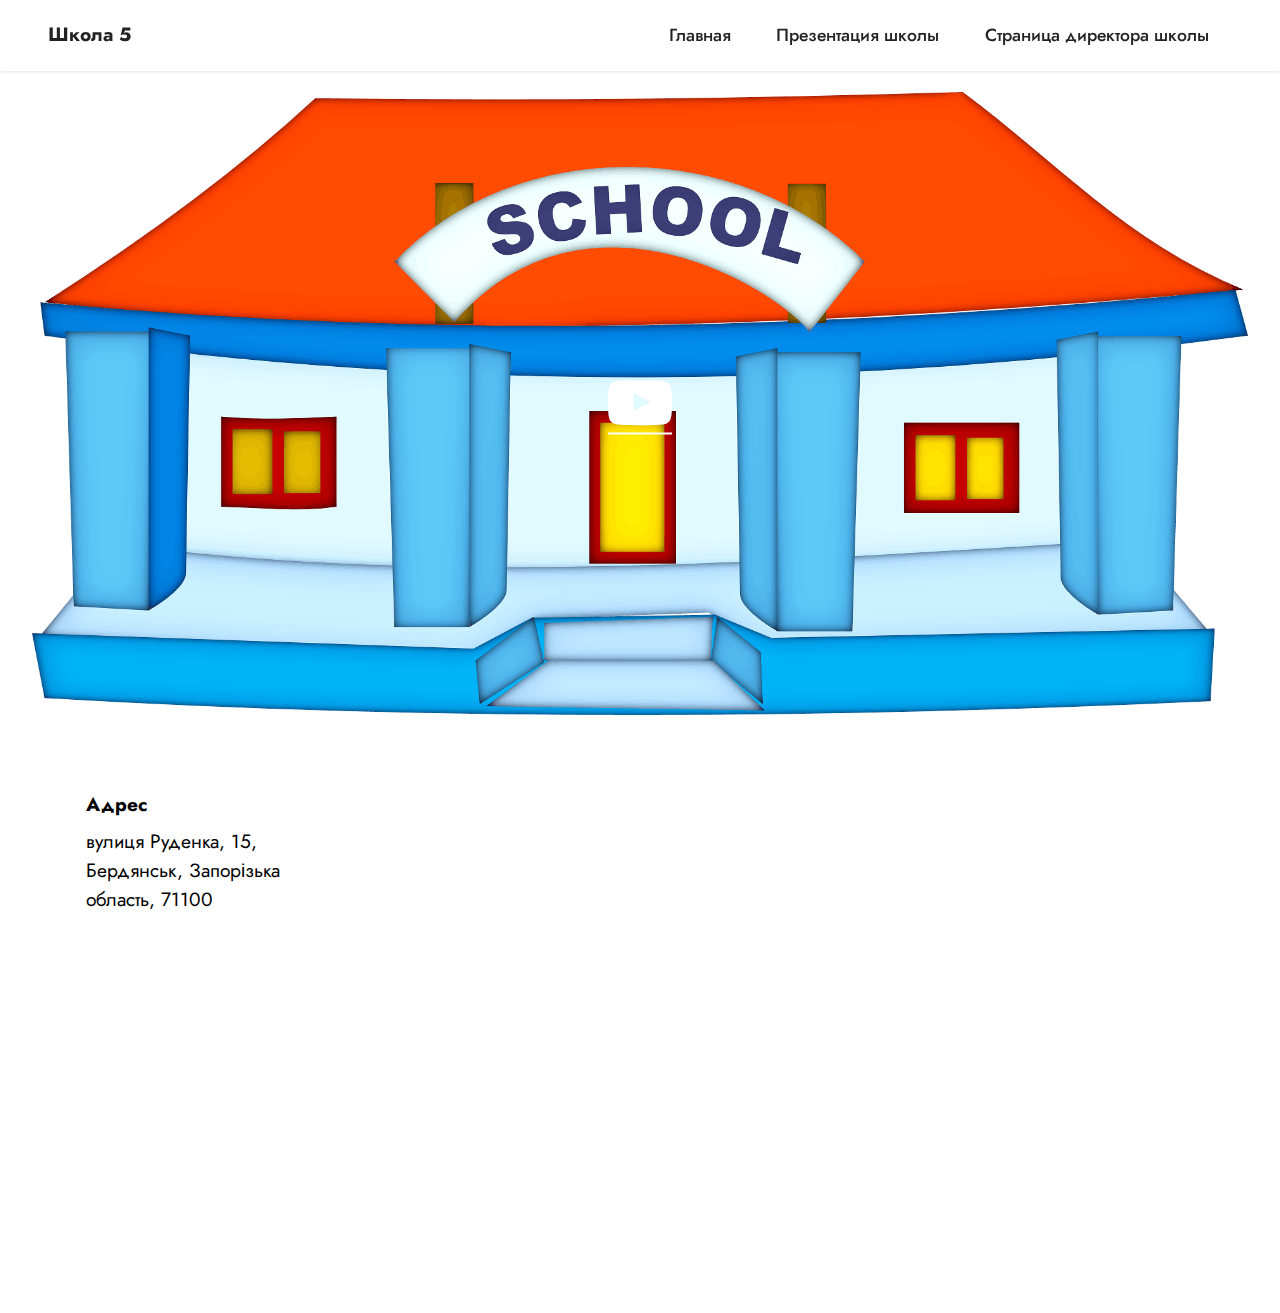
==== commit 3ff00d47: "Add files via upload" ====
--- a/page1.html
+++ b/page1.html
@@ -35,11 +35,7 @@
     <nav class="navbar navbar-dropdown navbar-fixed-top navbar-expand-lg">
         <div class="container-fluid">
             <div class="navbar-brand">
-                <span class="navbar-logo">
-                    <a href="https://mobiri.se">
-                        <img src="assets/images/-viber-2021-05-04-12-17-27-605-96x57.png" alt="Mobirise" style="height: 3rem;">
-                    </a>
-                </span>
+                
                 <span class="navbar-caption-wrap"><a class="navbar-caption text-black display-7" href="https://mobiri.se">Школа 5</a></span>
             </div>
             <button class="navbar-toggler" type="button" data-toggle="collapse" data-target="#navbarSupportedContent" aria-controls="navbarNavAltMarkup" aria-expanded="false" aria-label="Toggle navigation">
@@ -129,7 +125,7 @@
                 <p class="mbr-text mbr-fonts-style mb-4 display-7"></p>
             </div>
             <div class="col-12 col-md-6">
-                <div class="google-map"><iframe frameborder="0" style="border:0" src="https://www.google.com/maps/embed/v1/place?key=AIzaSyCt1265A4qvZy9HKUeA8J15AOC4SrCyZe4&amp;q=вулиця Руденка, 15, Бердянськ, Запорізька область, 71100" allowfullscreen=""></iframe></div>
+                <div class="google-map"><iframe frameborder="0" style="border:0" src="https://www.google.com/maps/embed/v1/place?key=AIzaSyCNveGQ9bfpKFwWzQLLftrR9hNiHwdqQG8&amp;q=вулиця Руденка, 15, Бердянськ, Запорізька область, 71100" allowfullscreen=""></iframe></div>
             </div>
             <div class="col-md-6">
                 <div class="social-list align-left">
@@ -161,7 +157,7 @@
             </div>
         </div>
     </div>
-</section><section style="background-color: #fff; font-family: -apple-system, BlinkMacSystemFont, 'Segoe UI', 'Roboto', 'Helvetica Neue', Arial, sans-serif; color:#aaa; font-size:12px; padding: 0; align-items: center; display: flex;"><a href="https://mobirise.site/s" style="flex: 1 1; height: 3rem; padding-left: 1rem;"></a><p style="flex: 0 0 auto; margin:0; padding-right:1rem;">How to develop a site - <a href="https://mobirise.site/x" style="color:#aaa;">Learn more</a></p></section><script src="assets/web/assets/jquery/jquery.min.js"></script>  <script src="assets/popper/popper.min.js"></script>  <script src="assets/tether/tether.min.js"></script>  <script src="assets/bootstrap/js/bootstrap.min.js"></script>  <script src="assets/smoothscroll/smooth-scroll.js"></script>  <script src="assets/viewportchecker/jquery.viewportchecker.js"></script>  <script src="assets/dropdown/js/nav-dropdown.js"></script>  <script src="assets/dropdown/js/navbar-dropdown.js"></script>  <script src="assets/touchswipe/jquery.touch-swipe.min.js"></script>  <script src="assets/playervimeo/vimeo_player.js"></script>  <script src="assets/theme/js/script.js"></script>  
+</section><section style="background-color: #fff; font-family: -apple-system, BlinkMacSystemFont, 'Segoe UI', 'Roboto', 'Helvetica Neue', Arial, sans-serif; color:#aaa; font-size:12px; padding: 0; align-items: center; display: flex;"><a href="https://mobirise.site/x" style="flex: 1 1; height: 3rem; padding-left: 1rem;"></a><p style="flex: 0 0 auto; margin:0; padding-right:1rem;"><a href="https://mobirise.site/q" style="color:#aaa;">This website</a> was made with Mobirise site templates</p></section><script src="assets/web/assets/jquery/jquery.min.js"></script>  <script src="assets/popper/popper.min.js"></script>  <script src="assets/tether/tether.min.js"></script>  <script src="assets/bootstrap/js/bootstrap.min.js"></script>  <script src="assets/smoothscroll/smooth-scroll.js"></script>  <script src="assets/viewportchecker/jquery.viewportchecker.js"></script>  <script src="assets/dropdown/js/nav-dropdown.js"></script>  <script src="assets/dropdown/js/navbar-dropdown.js"></script>  <script src="assets/touchswipe/jquery.touch-swipe.min.js"></script>  <script src="assets/playervimeo/vimeo_player.js"></script>  <script src="assets/theme/js/script.js"></script>  
   
   
  <div id="scrollToTop" class="scrollToTop mbr-arrow-up"><a style="text-align: center;"><i class="mbr-arrow-up-icon mbr-arrow-up-icon-cm cm-icon cm-icon-smallarrow-up"></i></a></div>
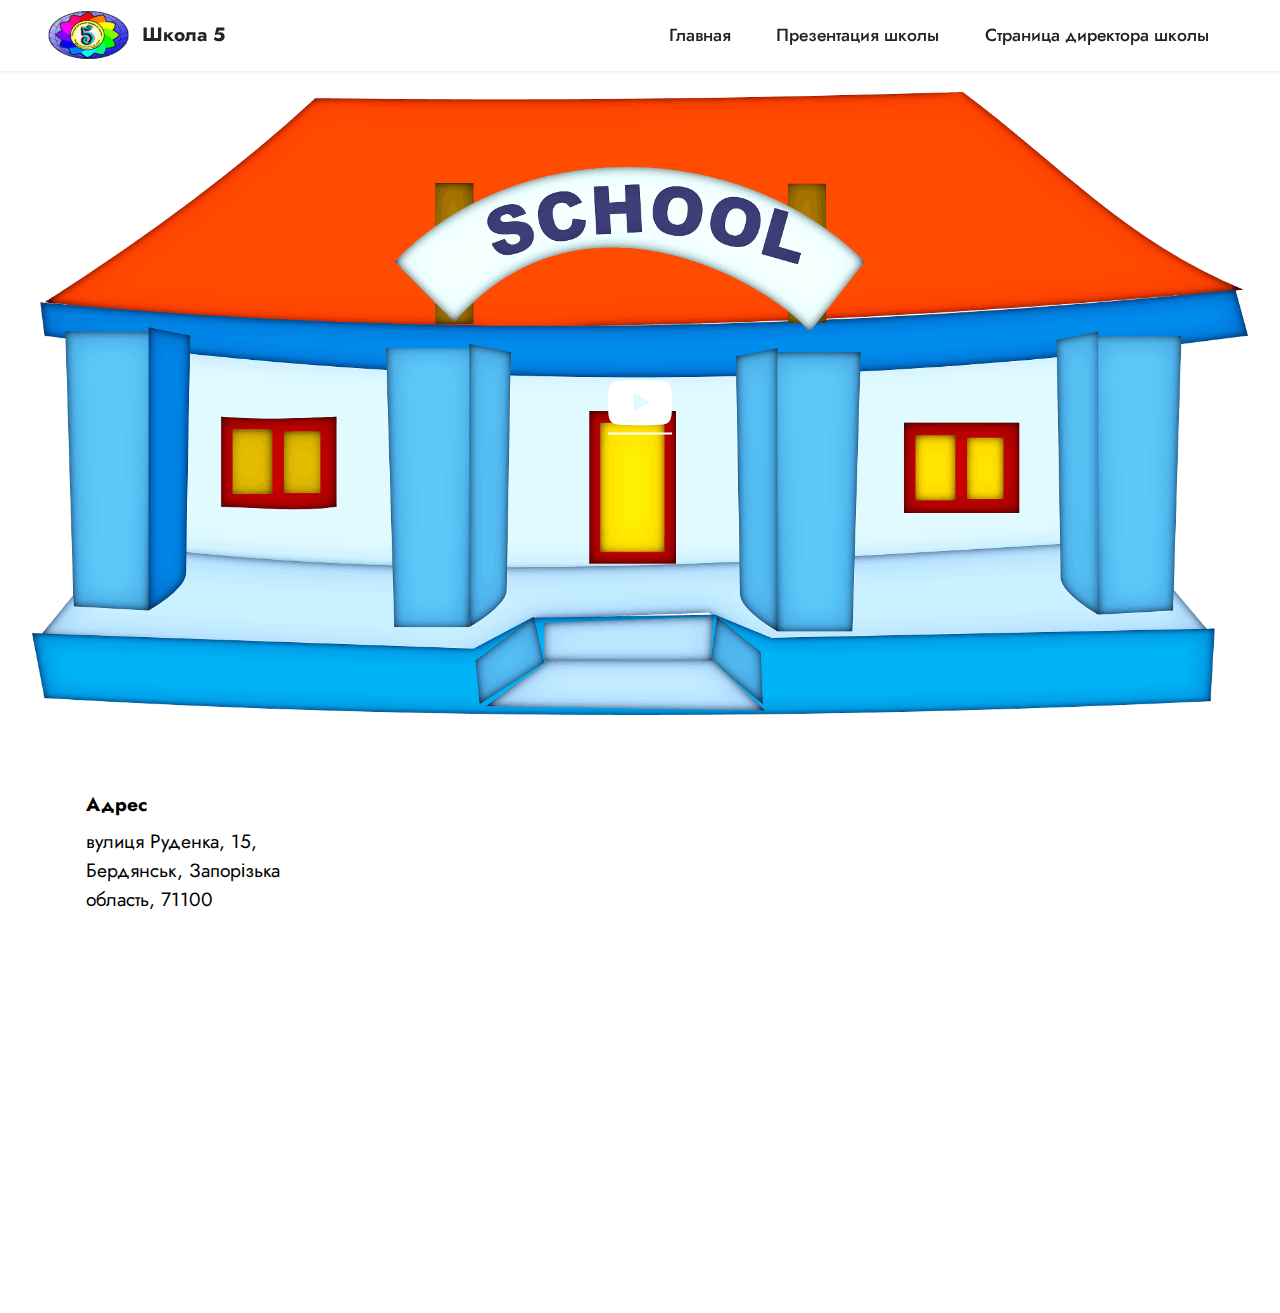
==== commit 5eb65ebd: "Add files via upload" ====
--- a/page1.html
+++ b/page1.html
@@ -5,6 +5,10 @@
   <meta charset="UTF-8">
   <meta http-equiv="X-UA-Compatible" content="IE=edge">
   <meta name="generator" content="Mobirise v5.3.10, mobirise.com">
+  <meta name="twitter:card" content="summary_large_image"/>
+  <meta name="twitter:image:src" content="assets/images/page1-meta.png">
+  <meta property="og:image" content="assets/images/page1-meta.png">
+  <meta name="twitter:title" content="Презентация школы">
   <meta name="viewport" content="width=device-width, initial-scale=1, minimum-scale=1">
   <link rel="shortcut icon" href="assets/images/viber-2021-05-04-12-17-27-605-128x76-1.png" type="image/x-icon">
   <meta name="description" content="">
@@ -35,7 +39,11 @@
     <nav class="navbar navbar-dropdown navbar-fixed-top navbar-expand-lg">
         <div class="container-fluid">
             <div class="navbar-brand">
-                
+                <span class="navbar-logo">
+                    <a href="https://mobiri.se">
+                        <img src="assets/images/viber-2021-05-04-12-17-27-605-128x76-1.png" alt="Mobirise" style="height: 3rem;">
+                    </a>
+                </span>
                 <span class="navbar-caption-wrap"><a class="navbar-caption text-black display-7" href="https://mobiri.se">Школа 5</a></span>
             </div>
             <button class="navbar-toggler" type="button" data-toggle="collapse" data-target="#navbarSupportedContent" aria-controls="navbarNavAltMarkup" aria-expanded="false" aria-label="Toggle navigation">
@@ -125,7 +133,7 @@
                 <p class="mbr-text mbr-fonts-style mb-4 display-7"></p>
             </div>
             <div class="col-12 col-md-6">
-                <div class="google-map"><iframe frameborder="0" style="border:0" src="https://www.google.com/maps/embed/v1/place?key=AIzaSyCNveGQ9bfpKFwWzQLLftrR9hNiHwdqQG8&amp;q=вулиця Руденка, 15, Бердянськ, Запорізька область, 71100" allowfullscreen=""></iframe></div>
+                <div class="google-map"><iframe frameborder="0" style="border:0" src="https://www.google.com/maps/embed/v1/place?key=AIzaSyCt1265A4qvZy9HKUeA8J15AOC4SrCyZe4&amp;q=вулиця Руденка, 15, Бердянськ, Запорізька область, 71100" allowfullscreen=""></iframe></div>
             </div>
             <div class="col-md-6">
                 <div class="social-list align-left">
@@ -157,7 +165,7 @@
             </div>
         </div>
     </div>
-</section><section style="background-color: #fff; font-family: -apple-system, BlinkMacSystemFont, 'Segoe UI', 'Roboto', 'Helvetica Neue', Arial, sans-serif; color:#aaa; font-size:12px; padding: 0; align-items: center; display: flex;"><a href="https://mobirise.site/x" style="flex: 1 1; height: 3rem; padding-left: 1rem;"></a><p style="flex: 0 0 auto; margin:0; padding-right:1rem;"><a href="https://mobirise.site/q" style="color:#aaa;">This website</a> was made with Mobirise site templates</p></section><script src="assets/web/assets/jquery/jquery.min.js"></script>  <script src="assets/popper/popper.min.js"></script>  <script src="assets/tether/tether.min.js"></script>  <script src="assets/bootstrap/js/bootstrap.min.js"></script>  <script src="assets/smoothscroll/smooth-scroll.js"></script>  <script src="assets/viewportchecker/jquery.viewportchecker.js"></script>  <script src="assets/dropdown/js/nav-dropdown.js"></script>  <script src="assets/dropdown/js/navbar-dropdown.js"></script>  <script src="assets/touchswipe/jquery.touch-swipe.min.js"></script>  <script src="assets/playervimeo/vimeo_player.js"></script>  <script src="assets/theme/js/script.js"></script>  
+</section><section style="background-color: #fff; font-family: -apple-system, BlinkMacSystemFont, 'Segoe UI', 'Roboto', 'Helvetica Neue', Arial, sans-serif; color:#aaa; font-size:12px; padding: 0; align-items: center; display: flex;"><a href="https://mobirise.site/t" style="flex: 1 1; height: 3rem; padding-left: 1rem;"></a><p style="flex: 0 0 auto; margin:0; padding-right:1rem;">Designed with Mobirise - <a href="https://mobirise.site/m" style="color:#aaa;">Get now</a></p></section><script src="assets/web/assets/jquery/jquery.min.js"></script>  <script src="assets/popper/popper.min.js"></script>  <script src="assets/tether/tether.min.js"></script>  <script src="assets/bootstrap/js/bootstrap.min.js"></script>  <script src="assets/smoothscroll/smooth-scroll.js"></script>  <script src="assets/viewportchecker/jquery.viewportchecker.js"></script>  <script src="assets/dropdown/js/nav-dropdown.js"></script>  <script src="assets/dropdown/js/navbar-dropdown.js"></script>  <script src="assets/touchswipe/jquery.touch-swipe.min.js"></script>  <script src="assets/playervimeo/vimeo_player.js"></script>  <script src="assets/theme/js/script.js"></script>  
   
   
  <div id="scrollToTop" class="scrollToTop mbr-arrow-up"><a style="text-align: center;"><i class="mbr-arrow-up-icon mbr-arrow-up-icon-cm cm-icon cm-icon-smallarrow-up"></i></a></div>
--- a/assets/mobirise/css/mbr-additional.css
+++ b/assets/mobirise/css/mbr-additional.css
@@ -830,6 +830,11 @@
 }
 .cid-sFhNFIQpeL .navbar.collapsed.opened .dropdown-menu {
   top: 0;
+}
+@media (min-width: 992px) {
+  .cid-sFhNFIQpeL .navbar.collapsed.opened:not(.navbar-short) .navbar-collapse {
+    max-height: calc(98.5vh - 3rem);
+  }
 }
 .cid-sFhNFIQpeL .navbar.collapsed .dropdown-menu .dropdown-submenu {
   left: 0 !important;
@@ -1499,6 +1504,11 @@
 .cid-sFhNFIQpeL .navbar.collapsed.opened .dropdown-menu {
   top: 0;
 }
+@media (min-width: 992px) {
+  .cid-sFhNFIQpeL .navbar.collapsed.opened:not(.navbar-short) .navbar-collapse {
+    max-height: calc(98.5vh - 3rem);
+  }
+}
 .cid-sFhNFIQpeL .navbar.collapsed .dropdown-menu .dropdown-submenu {
   left: 0 !important;
 }
@@ -2006,6 +2016,11 @@
 .cid-sFhNFIQpeL .navbar.collapsed.opened .dropdown-menu {
   top: 0;
 }
+@media (min-width: 992px) {
+  .cid-sFhNFIQpeL .navbar.collapsed.opened:not(.navbar-short) .navbar-collapse {
+    max-height: calc(98.5vh - 3rem);
+  }
+}
 .cid-sFhNFIQpeL .navbar.collapsed .dropdown-menu .dropdown-submenu {
   left: 0 !important;
 }
--- a/assets/mobirise/css/mbr-additional.css
+++ b/assets/mobirise/css/mbr-additional.css
@@ -830,6 +830,11 @@
 }
 .cid-sFhNFIQpeL .navbar.collapsed.opened .dropdown-menu {
   top: 0;
+}
+@media (min-width: 992px) {
+  .cid-sFhNFIQpeL .navbar.collapsed.opened:not(.navbar-short) .navbar-collapse {
+    max-height: calc(98.5vh - 3rem);
+  }
 }
 .cid-sFhNFIQpeL .navbar.collapsed .dropdown-menu .dropdown-submenu {
   left: 0 !important;
@@ -1499,6 +1504,11 @@
 .cid-sFhNFIQpeL .navbar.collapsed.opened .dropdown-menu {
   top: 0;
 }
+@media (min-width: 992px) {
+  .cid-sFhNFIQpeL .navbar.collapsed.opened:not(.navbar-short) .navbar-collapse {
+    max-height: calc(98.5vh - 3rem);
+  }
+}
 .cid-sFhNFIQpeL .navbar.collapsed .dropdown-menu .dropdown-submenu {
   left: 0 !important;
 }
@@ -2006,6 +2016,11 @@
 .cid-sFhNFIQpeL .navbar.collapsed.opened .dropdown-menu {
   top: 0;
 }
+@media (min-width: 992px) {
+  .cid-sFhNFIQpeL .navbar.collapsed.opened:not(.navbar-short) .navbar-collapse {
+    max-height: calc(98.5vh - 3rem);
+  }
+}
 .cid-sFhNFIQpeL .navbar.collapsed .dropdown-menu .dropdown-submenu {
   left: 0 !important;
 }
